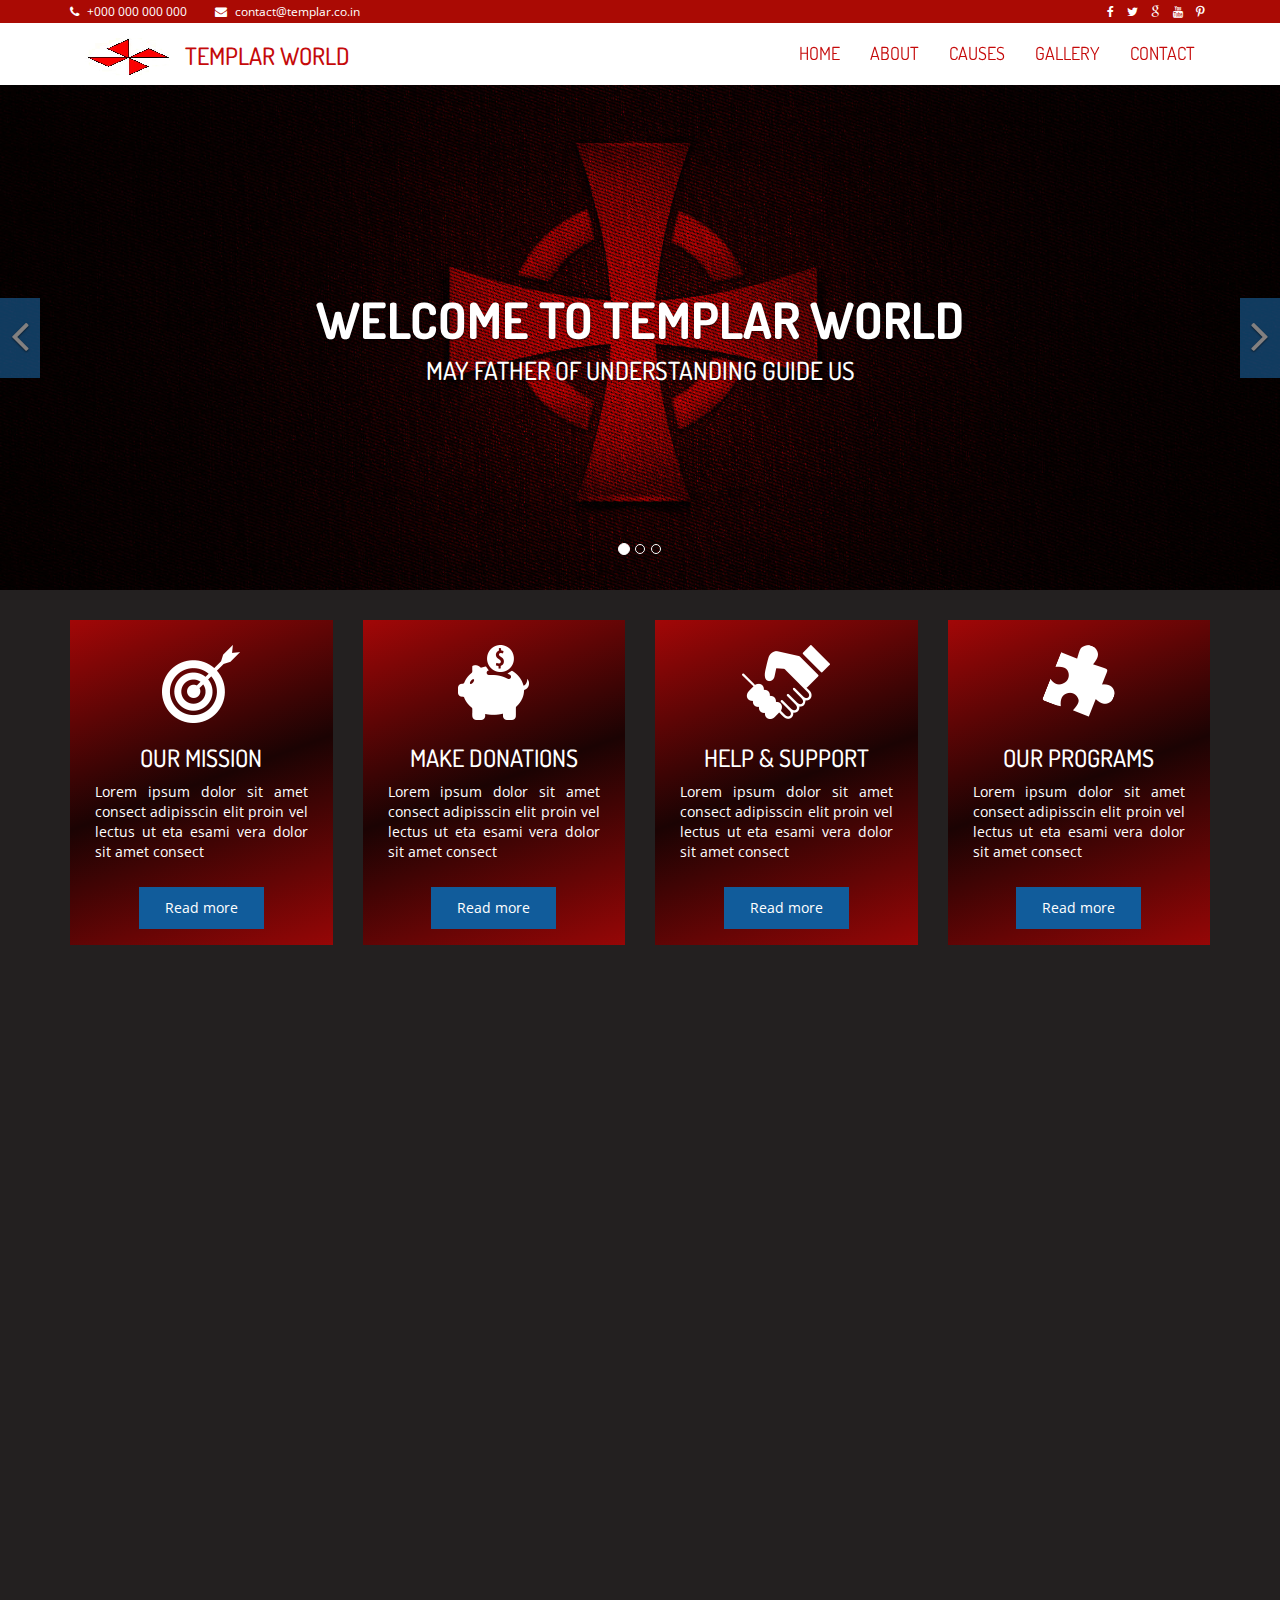
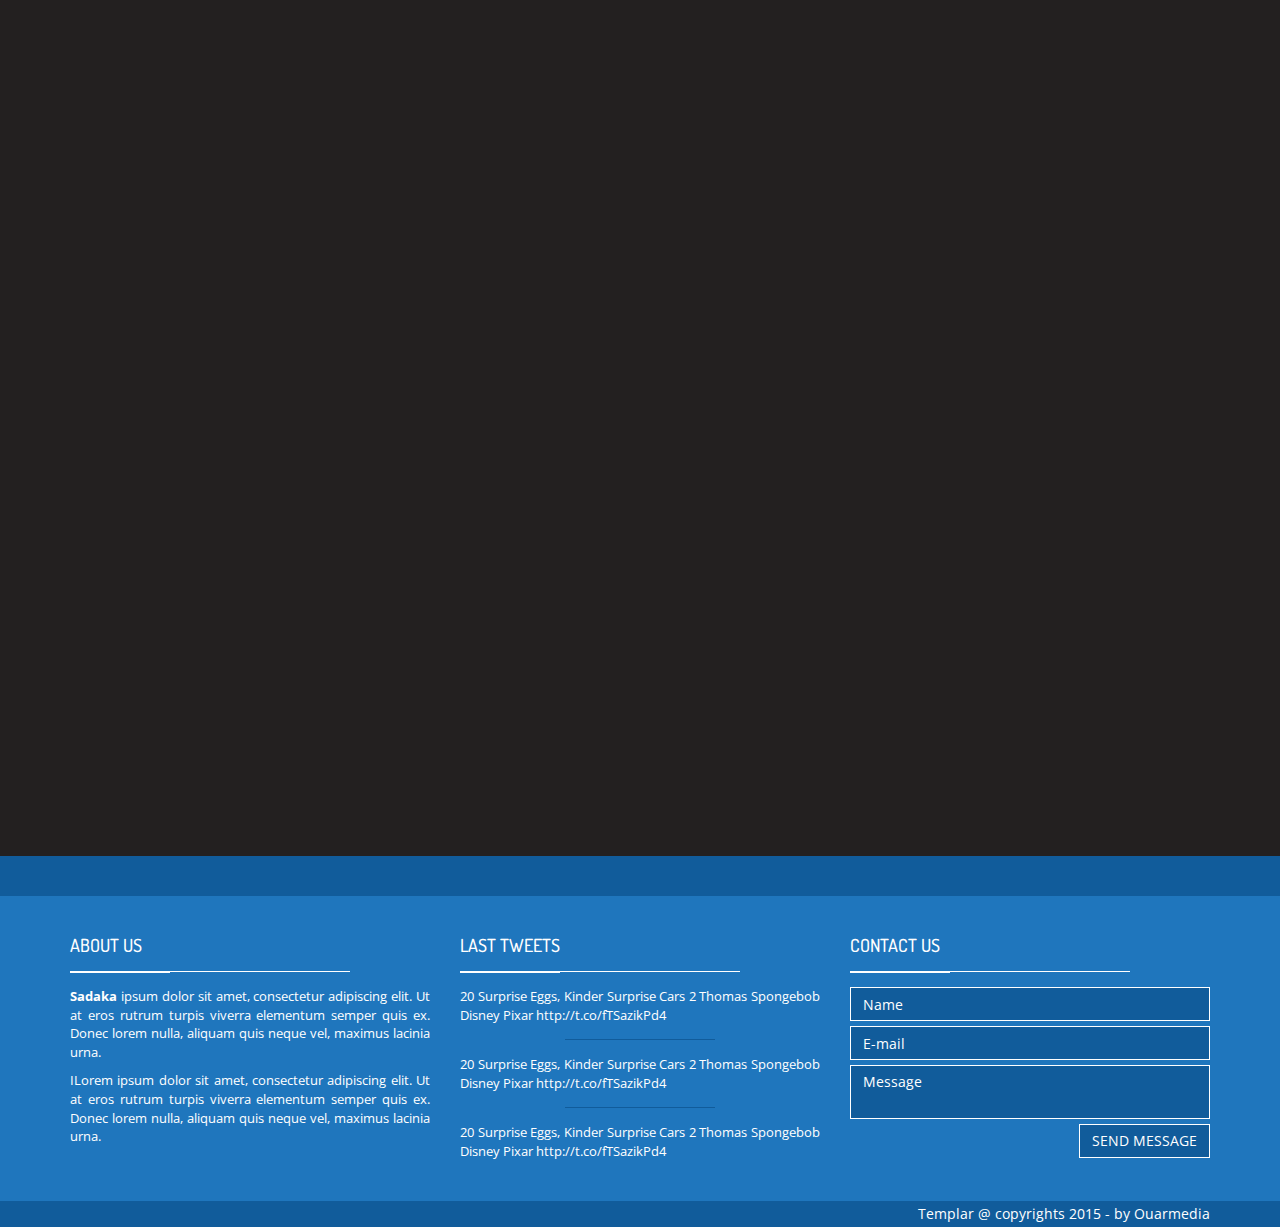
==== index.html @ 68097dee "Signed-off-by: thanaseelangit <jacsiseelan@yahoo.com>" ====
<!DOCTYPE html>
<html class="no-js">
    <head>
        <meta charset="utf-8">
        <title> TEMPLAR </title>
        <meta name="description" content="">
        <meta name="viewport" content="width=device-width, initial-scale=1">
        <!-- Fonts -->
        <link href='http://fonts.googleapis.com/css?family=Open+Sans:400,300,700' rel='stylesheet' type='text/css'>
        <link href='http://fonts.googleapis.com/css?family=Dosis:400,700' rel='stylesheet' type='text/css'>

        <!-- Bootsrap -->
        <link rel="stylesheet" href="assets/css/bootstrap.min.css">

        <!-- Font awesome -->
        <link rel="stylesheet" href="assets/css/font-awesome.min.css">

        <!-- Owl carousel -->
        <link rel="stylesheet" href="assets/css/owl.carousel.css">

        <!-- Template main Css -->
        <link rel="stylesheet" href="assets/css/style.css">
        
        <!-- Modernizr -->
        <script src="assets/js/modernizr-2.6.2.min.js"></script>


    </head>

    <body>


    <header class="main-header">
        
    
        <nav class="navbar navbar-static-top">

            <div class="navbar-top">

              <div class="container">
                  <div class="row">

                    <div class="col-sm-6 col-xs-12">

                        <ul class="list-unstyled list-inline header-contact">
                            <li> <i class="fa fa-phone"></i> <a href="tel:">+000 000 000 000 </a> </li>
                             <li> <i class="fa fa-envelope"></i> <a href="mailto:contact@sadaka.org">contact@templar.co.in</a> </li>
                       </ul> <!-- /.header-contact  -->
                      
                    </div>

                    <div class="col-sm-6 col-xs-12 text-right">

                        <ul class="list-unstyled list-inline header-social">

                            <li> <a href="https://www.facebook.com/wearetemplar"> <i class="fa fa-facebook"></i> </a> </li>
                            <li> <a href="#"> <i class="fa fa-twitter"></i>  </a> </li>
                            <li> <a href="#"> <i class="fa fa-google"></i>  </a> </li>
                            <li> <a href="#"> <i class="fa fa-youtube"></i>  </a> </li>
                            <li> <a href="#"> <i class="fa fa fa-pinterest-p"></i>  </a> </li>
                       </ul> <!-- /.header-social  -->
                      
                    </div>


                  </div>
              </div>

            </div>

            <div class="navbar-main">
              
              <div class="container">

                <div class="navbar-header">
                  <button type="button" class="navbar-toggle collapsed" data-toggle="collapse" data-target="#navbar" aria-expanded="false" aria-controls="navbar">

                    <span class="sr-only">Toggle navigation</span>
                    <span class="icon-bar"></span>
                    <span class="icon-bar"></span>
                    <span class="icon-bar"></span>

                  </button>
                  
                  <a class="navbar-brand" href="index.html"><img src="assets/images/sadaka-logo.png" alt=""></a>
                  <div class="navbar-header">
                		<h3>TEMPLAR WORLD</h3>
                 </div>
                  
                </div>
                
				<div id="navbar" class="navbar-collapse collapse pull-right">

                  <ul class="nav navbar-nav">

                    <li><a class="is-active" href="index.html">HOME</a></li>
                    <li><a href="about.html">ABOUT</a></li>
                    <li class="has-child"><a href="#">CAUSES</a>

                      <ul class="submenu">
                         <li class="submenu-item"><a href="causes.html">Causes list </a></li>
                         <li class="submenu-item"><a href="causes-single.html">Single cause </a></li>
                         <li class="submenu-item"><a href="causes-single.html">Single cause </a></li>
                         <li class="submenu-item"><a href="causes-single.html">Single cause </a></li>
                      </ul>

                    </li>
                    <li><a href="gallery.html">GALLERY</a></li>
                    <li><a href="contact.html">CONTACT</a></li>

                  </ul>

                </div> <!-- /#navbar -->

              </div> <!-- /.container -->
              
            </div> <!-- /.navbar-main -->


        </nav> 

    </header> <!-- /. main-header -->




    <!-- Carousel
    ================================================== -->
    <div id="homeCarousel" class="carousel slide carousel-home" data-ride="carousel">

          <!-- Indicators -->
          <ol class="carousel-indicators">
            <li data-target="#homeCarousel" data-slide-to="0" class="active"></li>
            <li data-target="#homeCarousel" data-slide-to="1"></li>
            <li data-target="#homeCarousel" data-slide-to="2"></li>
          </ol>

          <div class="carousel-inner" role="listbox">

            <div class="item active">

              <img src="assets/images/slider/home-slider-1.jpg" alt="">

              <div class="container">

                <div class="carousel-caption">

                  <h2 class="carousel-title bounceInDown animated slow">WELCOME TO TEMPLAR WORLD</h2>
                  <h4 class="carousel-subtitle bounceInUp animated slow ">May father of understanding guide us</h4>

                </div> <!-- /.carousel-caption -->

              </div>

            </div> <!-- /.item -->


            <div class="item ">

              <img src="assets/images/slider/home-slider-2.jpg" alt="">

              <div class="container">

                <div class="carousel-caption">

                  <h2 class="carousel-title bounceInDown animated slow">This Website is Under Construction</h2>
                  <h4 class="carousel-subtitle bounceInUp animated slow"> So let's do it !</h4>

                </div> <!-- /.carousel-caption -->

              </div>

            </div> <!-- /.item -->




            <div class="item ">

              <img src="assets/images/slider/home-slider-3.jpg" alt="">

              <div class="container">

                <div class="carousel-caption">

                  <h2 class="carousel-title bounceInDown animated slow" >This Website is Under Construction</h2>
                  <h4 class="carousel-subtitle bounceInUp animated slow">You can make the diffrence !</h4>
</div> <!-- /.carousel-caption -->

              </div>

            </div> <!-- /.item -->

          </div>

          <a class="left carousel-control" href="#homeCarousel" role="button" data-slide="prev">
            <span class="fa fa-angle-left" aria-hidden="true"></span>
            <span class="sr-only">Previous</span>
          </a>

          <a class="right carousel-control" href="#homeCarousel" role="button" data-slide="next">
            <span class="fa fa-angle-right" aria-hidden="true"></span>
            <span class="sr-only">Next</span>
          </a>

    </div><!-- /.carousel -->

    <div class="section-home about-us fadeIn animated">

        <div class="container">

            <div class="row">

                <div class="col-md-3 col-sm-6">
                
                  <div class="about-us-col">

                        <div class="col-icon-wrapper">
                          <img src="assets/images/icons/our-mission-icon.png" alt="">
                        </div>
                        <h3 class="col-title">our mission</h3>
                        <div class="col-details">

                          <p>Lorem ipsum dolor sit amet consect adipisscin elit proin vel lectus ut eta esami vera dolor sit amet consect</p>
                          
                        </div>
                        <a href="#" class="btn btn-primary"> Read more </a>
                    
                  </div>
                  
                </div>


                <div class="col-md-3 col-sm-6">
                
                  <div class="about-us-col">

                        <div class="col-icon-wrapper">
                          <img src="assets/images/icons/make-donation-icon.png" alt="">
                        </div>
                        <h3 class="col-title">Make donations</h3>
                        <div class="col-details">

                          <p>Lorem ipsum dolor sit amet consect adipisscin elit proin vel lectus ut eta esami vera dolor sit amet consect</p>
                          
                        </div>
                        <a href="#" class="btn btn-primary"> Read more </a>
                    
                  </div>
                  
                </div>


                <div class="col-md-3 col-sm-6">
                
                  <div class="about-us-col">

                        <div class="col-icon-wrapper">
                          <img src="assets/images/icons/help-icon.png" alt="">
                        </div>
                        <h3 class="col-title">Help & support</h3>
                        <div class="col-details">

                          <p>Lorem ipsum dolor sit amet consect adipisscin elit proin vel lectus ut eta esami vera dolor sit amet consect</p>
                          
                        </div>
                        <a href="#" class="btn btn-primary"> Read more </a>
                    
                  </div>
                  
                </div>


                <div class="col-md-3 col-sm-6">
                
                  <div class="about-us-col">

                        <div class="col-icon-wrapper">
                          <img src="assets/images/icons/programs-icon.png" alt="">
                        </div>
                        <h3 class="col-title">our programs</h3>
                        <div class="col-details">

                          <p>Lorem ipsum dolor sit amet consect adipisscin elit proin vel lectus ut eta esami vera dolor sit amet consect</p>
                          
                        </div>
                        <a href="#" class="btn btn-primary"> Read more </a>
                    
                  </div>
                  
                </div>
                

                
            </div>

        </div>
      
    </div> <!-- /.about-us -->

    <div class="section-home home-reasons">

        <div class="container">

            <div class="row">
                
                <div class="col-md-6">

                    <div class="reasons-col animate-onscroll fadeIn">

                        <img src="assets/images/reasons/we-fight-togother.jpg" alt="">

                        <div class="reasons-titles">

                            <h3 class="reasons-title">We fight together</h3>
                            <h5 class="reason-subtitle">We are humans</h5>
                            
                        </div>

                        <div class="on-hover hidden-xs">
                            
                                <p> Lorem ipsum dolor sit amet, consectetur adipisicing elit. Tenetur praesentium, itaque facilis nesciunt ab omnis cumque similique ipsa veritatis perspiciatis, harum ad at nihil molestias, dignissimos sint consequuntur. Officia, fuga.</p>


                                <p> Lorem ipsum dolor sit amet, consectetur adipisicing elit. Tenetur praesentium, itaque facilis nesciunt ab omnis cumque similique ipsa veritatis perspiciatis, harum ad at nihil molestias, dignissimos sint consequuntur. Officia, fuga.</p>

                                <p> Lorem ipsum dolor sit amet, consectetur adipisicing elit. Tenetur praesentium, itaque facilis nesciunt ab omnis cumque similique ipsa veritatis perspiciatis, harum ad at nihil molestias, dignissimos sint consequuntur. Officia, fuga.</p>
                                
                        </div>
                    </div>
                    
                </div>


                <div class="col-md-6">

                    <div class="reasons-col animate-onscroll fadeIn">

                        <img src="assets/images/reasons/we-care-about.jpg" alt="">

                        <div class="reasons-titles">

                            <h3 class="reasons-title">WE care about others</h3>
                            <h5 class="reason-subtitle">We are humans</h5>
                            
                        </div>

                        <div class="on-hover hidden-xs">
                            
                                <p> Lorem ipsum dolor sit amet, consectetur adipisicing elit. Tenetur praesentium, itaque facilis nesciunt ab omnis cumque similique ipsa veritatis perspiciatis, harum ad at nihil molestias, dignissimos sint consequuntur. Officia, fuga.</p>


                                <p> Lorem ipsum dolor sit amet, consectetur adipisicing elit. Tenetur praesentium, itaque facilis nesciunt ab omnis cumque similique ipsa veritatis perspiciatis, harum ad at nihil molestias, dignissimos sint consequuntur. Officia, fuga.</p>

                                <p> Lorem ipsum dolor sit amet, consectetur adipisicing elit. Tenetur praesentium, itaque facilis nesciunt ab omnis cumque similique ipsa veritatis perspiciatis, harum ad at nihil molestias, dignissimos sint consequuntur. Officia, fuga.</p>
                                
                        </div>


                    </div>
                    
                </div>


            </div>
          
  

        </div>
      

    </div> <!-- /.home-reasons -->

    <div class="section-home our-causes animate-onscroll fadeIn">

        <div class="container">

            <h2 class="title-style-1">Our Causes <span class="title-under"></span></h2>

            <div class="row">

                <div class="col-md-3 col-sm-6">

                    <div class="cause">

                        <img src="assets/images/causes/cause-hunger.jpg" alt="" class="cause-img">

                        <div class="progress cause-progress">
                          <div class="progress-bar" role="progressbar" aria-valuenow="30" aria-valuemin="0" aria-valuemax="100" style="width: 30%;">
                            10$ / 500$
                          </div>
                        </div>

                        <h4 class="cause-title"><a href="#">HUNGER AND POVERTY </a></h4>
                        <div class="cause-details">
                            Lorem ipsum dolor sit amet, consectetur adipiscing elit. Ut at eros rutrum turpis viverra elementum semper quis ex. Donec lorem nulla, aliquam quis neque vel, maximus lacinia urna.
                        </div>

                        <div class="btn-holder text-center">

                          <a href="#" class="btn btn-primary" data-toggle="modal" data-target="#donateModal"> DONATE NOW</a>
                          
                        </div>

                        

                    </div> <!-- /.cause -->
                    
                </div> 

                <div class="col-md-3 col-sm-6">

                    <div class="cause">

                        <img src="assets/images/causes/cause-education.jpg" alt="" class="cause-img">

                        <div class="progress cause-progress">
                          <div class="progress-bar" role="progressbar" aria-valuenow="60" aria-valuemin="0" aria-valuemax="100" style="width: 60%;">
                            400$ / 700$
                          </div>
                        </div>

                        <h4 class="cause-title"><a href="#">EDUCATION AND TRAINING</a></h4>
                        <div class="cause-details">
                            Lorem ipsum dolor sit amet, consectetur adipiscing elit. Ut at eros rutrum turpis viverra elementum semper quis ex. Donec lorem nulla, aliquam quis neque vel, maximus lacinia urna.
                        </div>

                        <div class="btn-holder text-center">

                          <a href="#" class="btn btn-primary" data-toggle="modal" data-target="#donateModal"> DONATE NOW</a>
                          
                        </div>

                        

                    </div> <!-- /.cause -->
                    
                </div>


                <div class="col-md-3 col-sm-6">

                    <div class="cause">

                        <img src="assets/images/causes/cause-rights.jpg" alt="" class="cause-img">

                        <div class="progress cause-progress">
                          <div class="progress-bar" role="progressbar" aria-valuenow="40" aria-valuemin="0" aria-valuemax="100" style="width: 40%;">
                            400$ / 1000$
                          </div>
                        </div>

                        <h4 class="cause-title"><a href="#">HUMAN RIGHTS</a></h4>
                        <div class="cause-details">
                            Lorem ipsum dolor sit amet, consectetur adipiscing elit. Ut at eros rutrum turpis viverra elementum semper quis ex. Donec lorem nulla, aliquam quis neque vel, maximus lacinia urna.
                        </div>

                        <div class="btn-holder text-center">

                          <a href="#" class="btn btn-primary" data-toggle="modal" data-target="#donateModal"> DONATE NOW</a>
                          
                        </div>

                        

                    </div> <!-- /.cause -->
                    
                </div>

                <div class="col-md-3 col-sm-6">

                    <div class="cause">

                        <img src="assets/images/causes/cause-culture.jpg" alt="" class="cause-img">

                        <div class="progress cause-progress">
                          <div class="progress-bar" role="progressbar" aria-valuenow="60" aria-valuemin="0" aria-valuemax="100" style="width: 60%;">
                            400$ / 700$
                          </div>
                        </div>

                        <h4 class="cause-title"><a href="#">ARTS AND CULTURE </a></h4>
                        <div class="cause-details">
                            Lorem ipsum dolor sit amet, consectetur adipiscing elit. Ut at eros rutrum turpis viverra elementum semper quis ex. Donec lorem nulla, aliquam quis neque vel, maximus lacinia urna.
                        </div>

                        <div class="btn-holder text-center">

                          <a href="#" class="btn btn-primary" data-toggle="modal" data-target="#donateModal"> DONATE NOW</a>
                          
                        </div>

                        

                    </div> <!-- /.cause -->
                    
                </div>

            </div>

        </div>
        
    </div> <!-- /.our-causes -->

    




    <div class="section-home our-sponsors animate-onscroll fadeIn">
    
        <div class="container">

            <h2 class="title-style-1">Our Sponsors <span class="title-under"></span></h2>

            <ul class="owl-carousel list-unstyled list-sponsors">

              <li> <img src="assets/images/sponsors/bus.png" alt=""></li>
              <li> <img src="assets/images/sponsors/wikimedia.png" alt=""></li>
              <li> <img src="assets/images/sponsors/one-world.png" alt=""></li>
              <li> <img src="assets/images/sponsors/wikiversity.png" alt=""></li>
              <li> <img src="assets/images/sponsors/united-nations.png" alt=""></li>

              <li> <img src="assets/images/sponsors/bus.png" alt=""></li>
              <li> <img src="assets/images/sponsors/wikimedia.png" alt=""></li>
              <li> <img src="assets/images/sponsors/one-world.png" alt=""></li>
              <li> <img src="assets/images/sponsors/wikiversity.png" alt=""></li>
              <li> <img src="assets/images/sponsors/united-nations.png" alt=""></li>

            </ul>

        </div>

    </div> <!-- /.our-sponsors -->


    


    <footer class="main-footer">

        <div class="footer-top">
            
        </div>


        <div class="footer-main">
            <div class="container">
                
                <div class="row">
                    <div class="col-md-4">

                        <div class="footer-col">

                            <h4 class="footer-title">About us <span class="title-under"></span></h4>

                            <div class="footer-content">

                                <p>
                                    <strong>Sadaka</strong> ipsum dolor sit amet, consectetur adipiscing elit. Ut at eros rutrum turpis viverra elementum semper quis ex. Donec lorem nulla, aliquam quis neque vel, maximus lacinia urna.
                                </p> 

                                <p>
                                    ILorem ipsum dolor sit amet, consectetur adipiscing elit. Ut at eros rutrum turpis viverra elementum semper quis ex. Donec lorem nulla, aliquam quis neque vel, maximus lacinia urna.
                                </p>

                            </div>
                            
                        </div>

                    </div>

                    <div class="col-md-4">

                        <div class="footer-col">

                            <h4 class="footer-title">LAST TWEETS <span class="title-under"></span></h4>

                            <div class="footer-content">
                                <ul class="tweets list-unstyled">
                                    <li class="tweet"> 

                                        20 Surprise Eggs, Kinder Surprise Cars 2 Thomas Spongebob Disney Pixar  http://t.co/fTSazikPd4 

                                    </li>

                                    <li class="tweet"> 

                                        20 Surprise Eggs, Kinder Surprise Cars 2 Thomas Spongebob Disney Pixar  http://t.co/fTSazikPd4 

                                    </li>

                                    <li class="tweet"> 

                                        20 Surprise Eggs, Kinder Surprise Cars 2 Thomas Spongebob Disney Pixar  http://t.co/fTSazikPd4 

                                    </li>

                                </ul>
                            </div>
                            
                        </div>

                    </div>


                    <div class="col-md-4">

                        <div class="footer-col">

                            <h4 class="footer-title">Contact us <span class="title-under"></span></h4>

                            <div class="footer-content">

                                <div class="footer-form">
                                    
                                    <div class="footer-form" >
                                    
                                    <form action="php/mail.php" class="ajax-form">

                                        <div class="form-group">
                                            <input type="text" name="name" class="form-control" placeholder="Name" required>
                                        </div>

                                         <div class="form-group">
                                            <input type="email" name="email" class="form-control" placeholder="E-mail" required>
                                        </div>

                                        <div class="form-group">
                                            <textarea name="message" class="form-control" placeholder="Message" required></textarea>
                                        </div>

                                        <div class="form-group alerts">
                        
                                            <div class="alert alert-success" role="alert">
                                              
                                            </div>

                                            <div class="alert alert-danger" role="alert">
                                              
                                            </div>
                                            
                                        </div>

                                         <div class="form-group">
                                            <button type="submit" class="btn btn-submit pull-right">Send message</button>
                                        </div>
                                        
                                    </form>

                                </div>

                                </div>
                            </div>
                            
                        </div>

                    </div>
                    <div class="clearfix"></div>



                </div>
                
                
            </div>

            
        </div>

        <div class="footer-bottom">

            <div class="container text-right">
                Templar @ copyrights 2015 - by <a href="http://www.ouarmedia.com" target="_blank">Ouarmedia</a>
            </div>
        </div>
        
    </footer> <!-- main-footer -->




    <!-- Donate Modal -->
    <div class="modal fade" id="donateModal" tabindex="-1" role="dialog" aria-labelledby="donateModalLabel" aria-hidden="true">

      <div class="modal-dialog">
        <div class="modal-content">
          <div class="modal-header">
            <button type="button" class="close" data-dismiss="modal" aria-label="Close"><span aria-hidden="true">&times;</span></button>
            <h4 class="modal-title" id="donateModalLabel">DONATE NOW</h4>
          </div>
          <div class="modal-body">

                <form class="form-donation">

                        <h3 class="title-style-1 text-center">Thank you for your donation <span class="title-under"></span>  </h3>

                        <div class="row">

                            <div class="form-group col-md-12 ">
                                <input type="text" class="form-control" id="amount" placeholder="AMOUNT(€)">
                            </div>

                        </div>


                        <div class="row">
                            <div class="form-group col-md-6">
                                <input type="text" class="form-control" name="firstName" placeholder="First name*">
                            </div>

                            <div class="form-group col-md-6">
                                <input type="text" class="form-control" name="lastName" placeholder="Last name*">
                            </div>
                        </div>


                        <div class="row">

                            <div class="form-group col-md-6">
                                <input type="text" class="form-control" name="email" placeholder="Email*">
                            </div>

                            <div class="form-group col-md-6">
                                <input type="text" class="form-control" name="phone" placeholder="Phone">
                            </div>

                        </div>

                        <div class="row">

                            <div class="form-group col-md-12">
                                <input type="text" class="form-control" name="address" placeholder="Address">
                            </div>

                        </div>


                        <div class="row">

                            <div class="form-group col-md-12">
                                <textarea cols="30" rows="4" class="form-control" name="note" placeholder="Additional note"></textarea>
                            </div>

                        </div>

                        <div class="row">

                            <div class="form-group col-md-12">
                                <button type="submit" class="btn btn-primary pull-right" name="donateNow" >DONATE NOW</button>
                            </div>

                        </div>



                       
                    
                </form>
            
          </div>
        </div>
      </div>

    </div> <!-- /.modal -->





    <!--  Scripts
    ================================================== -->

    <!-- jQuery -->
    <script src="//ajax.googleapis.com/ajax/libs/jquery/1.11.1/jquery.min.js"></script>
    <script>window.jQuery || document.write('<script src="assets/js/jquery-1.11.1.min.js"><\/script>')</script>

    <!-- Bootsrap javascript file -->
    <script src="assets/js/bootstrap.min.js"></script>
    
    <!-- owl carouseljavascript file -->
    <script src="assets/js/owl.carousel.min.js"></script>

    <!-- Template main javascript -->
    <script src="assets/js/main.js"></script>

    <!-- Google Analytics: change UA-XXXXX-X to be your site's ID. -->
    <script>
        (function(b,o,i,l,e,r){b.GoogleAnalyticsObject=l;b[l]||(b[l]=
        function(){(b[l].q=b[l].q||[]).push(arguments)});b[l].l=+new Date;
        e=o.createElement(i);r=o.getElementsByTagName(i)[0];
        e.src='//www.google-analytics.com/analytics.js';
        r.parentNode.insertBefore(e,r)}(window,document,'script','ga'));
        ga('create','UA-XXXXX-X');ga('send','pageview');
    </script>

    </body>
</html>
---- assets/css/style.css ----
/*------------------------------------------------------------------------------------------------------------------------
 
 @package: Sadaka
 @author: Ouarmedia/Farouk BLALOU
 @version: 1.0
 
 --------------------------------------------------------------------------------------------------------------------- */

/* =============================================================================
  Base
========================================================================== */
body {
  font-family: "Open sans", sans-serif;
  color: #115c9b;
}

h1,
h2,
h3,
h4 {
  font-family: "Dosis", sans-serif;
}

a {
  color: inherit;
}
a:hover, a:focus, a:active {
  color: inherit;
}

/* =============================================================================
  Layout
========================================================================== */
/* Header 
================================= */
.navbar-static-top {
  margin: 0;
  border: 0;
  color: #fff;
}

.navbar-top {
  background: #aa0a04;
  font-size: 12px;
  padding: 3px 0;
}
.navbar-top .list-inline {
  margin-bottom: 0;
}
.navbar-top .header-contact li {
  margin-right: 15px;
}
.navbar-top .header-contact li .fa {
  margin-right: 5px;
}

.navbar-main {
  margin-bottom: 0;
  color: #c50a0a;
  background: #fff;
}
.navbar-main .navbar-brand {
  border-bottom: none !important;
}
.navbar-main a:hover,
.navbar-main a:active,
.navbar-main a:focus,
.navbar-main a.is-active {
  background: none !important;
  color: inherit;
  border-bottom: 2px solid #fff;
}
.navbar-main .submenu {
  position: absolute;
  list-style: none;
  background: #fff;
  padding: 0;
  width: 150px;
  left: -35px;
  visibility: hidden;
  top: 85px;
  -moz-transition: all, 0.05s;
  -o-transition: all, 0.05s;
  -webkit-transition: all, 0.05s;
  transition: all, 0.05s;
}
.navbar-main .submenu li {
  border-top: 1px solid #185b91;
}
.navbar-main .submenu li:hover {
  background: #185b91;
  -moz-transition: all, 0.3s;
  -o-transition: all, 0.3s;
  -webkit-transition: all, 0.3s;
  transition: all, 0.3s;
}
.navbar-main .submenu li a {
  width: 100%;
  border-bottom: none;
  text-decoration: none;
  padding: 5px 25px;
  display: block;
  font-size: 16px;
}
.navbar-main li a {
  font-family: "Dosis", sans-serif;
  font-size: 18px;
  padding: 20px 15px;
  border-bottom: 2px solid transparent;
}
.navbar-main li:hover .submenu {
  top: 62px;
  visibility: visible;
  -moz-transition: all, 0.25s;
  -o-transition: all, 0.25s;
  -webkit-transition: all, 0.25s;
  transition: all, 0.25s;
}
.navbar-main .icon-bar {
  background: #fff;
}

/* Home Slider 
================================= */
.carousel-home img {
  width: 100%;
}
.carousel-home .carousel-control {
  background: #1f76bd;
  height: 80px;
  width: 40px;
  top: 50%;
  margin-top: -40px;
  -moz-transition: width, 0.3s;
  -o-transition: width, 0.3s;
  -webkit-transition: width, 0.3s;
  transition: width, 0.3s;
}
.carousel-home .carousel-control .fa {
  font-size: 2.5em;
  padding-top: 12px;
}
.carousel-home .carousel-control:hover {
  width: 50px;
}
.carousel-home .carousel-caption {
  top: 50%;
  bottom: auto;
  transform: translateY(-50%);
}
.carousel-home .carousel-title {
  color: #fff;
  font-family: "Dosis", sans-serif;
  font-size: 50px;
  font-weight: bold;
  text-transform: uppercase;
}
.carousel-home .carousel-subtitle {
  font-size: 25px;
  text-transform: uppercase;
}
.carousel-home .btn {
  margin-top: 30px;
}

.section-home {
  margin: 30px 0;
}

/* home/ about-us 
================================= */
.about-us {
  margin: 30px 0;
}

.about-us-col {
  height: 325px;
  padding: 25px;
  text-align: center;
  background-color: #0076a3;
  background-image: url('[data-uri]');
  background-size: 100%;
  background-image: -moz-linear-gradient(290deg, #115b9b -25%, #1290f8 50%, #115b9b 125%);
  background-image: -webkit-linear-gradient(290deg, #115b9b -25%, #1290f8 50%, #115b9b 125%);
  background-image: linear-gradient(160deg, #e60909 -25%, #1B0303 50%, #d40808 125%);
  color: #fff;
}
.about-us-col .col-icon-wrapper {
  min-height: 80px;
}
.about-us-col .col-title {
  text-transform: uppercase;
}
.about-us-col .col-details {
  text-align: justify;
  margin-bottom: 25px;
  min-height: 80px;
}

/* home/reasons 
================================= */
.home-reasons {
  margin: 25px 0;
}

.reasons-col {
  position: relative;
  overflow: hidden;
}
.reasons-col img {
  width: 100%;
  -moz-transition: all, 0.5s;
  -o-transition: all, 0.5s;
  -webkit-transition: all, 0.5s;
  transition: all, 0.5s;
}
.reasons-col .reasons-titles {
  position: absolute;
  bottom: 0;
  text-align: center;
  background: rgba(99, 34, 34, 0.9);
  width: 100%;
  color: #fff;
  text-transform: uppercase;
  height: 125px;
  padding: 25px 0;
}
.reasons-col .reasons-title {
  font-weight: bold;
}
.reasons-col .on-hover {
  position: absolute;
  top: 0;
  bottom: 125px;
  width: 100%;
  padding: 25px;
  color: #fff;
  text-align: justify;
  background: rgba(99, 34, 34, 0.9);
  border-bottom: 1px solid #fff;
  visibility: hidden;
  opacity: 0;
  -moz-transition: all, 0.5s;
  -o-transition: all, 0.5s;
  -webkit-transition: all, 0.5s;
  transition: all, 0.5s;
}
.reasons-col:hover .on-hover {
  visibility: visible;
  opacity: 1;
  padding: 50px;
  -moz-transition: all, 1s;
  -o-transition: all, 1s;
  -webkit-transition: all, 1s;
  transition: all, 1s;
}
.reasons-col:hover img {
  -moz-transform: perspective(1.1) scale3d(1.1, 1.1, 1.1);
  -webkit-transform: perspective(1.1) scale3d(1.1, 1.1, 1.1);
  transform: perspective(1.1) scale3d(1.1, 1.1, 1.1);
}

/* home/causes
================================= */
.cause {
  padding-bottom: 15px;
  margin-bottom: 30px;
  border: 1px solid #1f76bd;
  -moz-transition: all, 0.3s;
  -o-transition: all, 0.3s;
  -webkit-transition: all, 0.3s;
  transition: all, 0.3s;
}
.cause .cause-progress {
  margin: 0 10px 15px;
  border: 1px solid #1f76bd;
  border-radius: 3px;
}
.cause .cause-progress .progress-bar {
  background: #1f76bd;
  box-shadow: none;
}
.cause .cause-img {
  margin-bottom: 15px;
  width: 100%;
}
.cause .cause-title {
  text-align: center;
  margin-bottom: 10px;
  font-weight: bold;
}
.cause .cause-details {
  text-align: justify;
  padding: 0 15px;
  font-size: 13px;
  margin-bottom: 15px;
  min-height: 115px;
}
.cause:hover {
  background: #f0f0f0;
  color: #144d7b;
  border-color: #144d7b;
}

/* Team 
================================= */
.team-member {
  background: #1f76bd;
  color: #fff;
  text-align: center;
  padding-bottom: 15px;
  border: 1px solid #1f76bd;
}
.team-member .thumnail img {
  width: 100%;
}
.team-member .member-name {
  font-weight: bold;
}
.team-member .member-position {
  padding: 0 15px 5px;
}

/* footer 
================================= */
.footer-top {
  background: #115c9b;
  height: 40px;
}

.main-footer {
  background: #1f76bd;
  color: #fff;
}
.main-footer .footer-main {
  padding: 30px 0;
}
.main-footer .footer-title {
  text-transform: uppercase;
  margin-bottom: 10px;
}
.main-footer .footer-title .title-under {
  background: #fff;
  margin: 15px 0;
  text-align: left;
}
.main-footer .footer-title .title-under:after {
  margin: 0;
  background: #fff;
}
.main-footer .footer-content {
  text-align: justify;
  font-size: 13px;
}
.main-footer .tweet {
  font-size: 13px;
}
.main-footer .tweet:after {
  content: "";
  height: 1px;
  display: block;
  background: #115c9b;
  width: 150px;
  margin: 15px auto;
}
.main-footer .tweet:last-child:after {
  display: none;
}

.footer-bottom {
  background: #115c9b;
  padding: 3px;
}

.footer-form .form-group {
  margin-bottom: 5px;
}
.footer-form .form-control {
  background: #115c9b;
  color: #fff;
  border: 0;
  border-radius: 0;
  margin-bottom: 5px;
  border: 1px solid #fff;
  resize: none;
}
.footer-form .btn-submit {
  border-radius: 0;
  background: #115c9b;
  text-transform: uppercase;
  border: 1px solid #fff;
  -moz-transition: all, 0.5s;
  -o-transition: all, 0.5s;
  -webkit-transition: all, 0.5s;
  transition: all, 0.5s;
}
.footer-form .btn-submit:hover {
  background: #fff;
}
.footer-form input:-moz-placeholder,
.footer-form textarea:-moz-placeholder {
  color: #fff;
}
.footer-form input::-moz-placeholder,
.footer-form textarea::-moz-placeholder {
  color: #fff;
}
.footer-form input:-ms-input-placeholder,
.footer-form textarea:-ms-input-placeholder {
  color: #fff;
}
.footer-form input::-webkit-input-placeholder,
.footer-form textarea::-webkit-input-placeholder {
  color: #fff;
}

/* Pages 
================================= */
.page-heading {
  background: url('../images/heading-bg.jpg?1428795369') no-repeat center;
  background-size: cover;
  min-height: 190px;
  color: #fff;
  padding: 25px 15px;
  margin-bottom: 50px;
}
.page-heading .title-under {
  background: #fff;
}

.page-description {
  font-size: 18px;
}

.main-container {
  margin-bottom: 50px;
}

/* Pages/Gallery 
================================= */
.gallery-item {
  padding: 0;
  display: block;
  margin: 0;
}
.gallery-item img {
  width: 100%;
}

.contact-items {
  margin-top: 30px;
}
.contact-items .contact-item {
  margin-bottom: 10px;
  vertical-align: middle;
  font-size: 16px;
}
.contact-items .contact-icon {
  display: inline-block;
  width: 35px;
  height: 35px;
  background: #1f76bd;
  vertical-align: middle;
  margin-right: 5px;
  color: #fff;
  text-align: center;
}
.contact-items .contact-icon .fa {
  vertical-align: sub;
  font-size: 20px;
  margin-top: 7px;
}

/* contact 
================================= */
.contact-map {
  height: 350px;
  background: #ccc;
}

form .alert {
  display: none;
}

/* Causes 
================================= */
.cause-carousel {
  margin-top: 15px;
  margin-bottom: 30px;
}

/* =============================================================================
	Module
========================================================================== */
.btn-primary {
  background: #115c9b;
  border: none;
  border-radius: 0;
  padding: 10px 25px;
  border: 1px solid transparent;
  -moz-transition: all, 0.3s;
  -o-transition: all, 0.3s;
  -webkit-transition: all, 0.3s;
  transition: all, 0.3s;
}
.btn-primary:hover {
  background: #fff;
  color: #1f76bd;
  border: 1px solid #1f76bd;
}

.btn-secondary {
  background: #fff;
  color: #1f76bd;
  border-radius: 0;
}
.btn-secondary:hover {
  background: #1f76bd;
  color: #fff;
}

.title-style-1 {
  text-align: center;
  text-transform: uppercase;
  font-size: 26px;
  margin-bottom: 50px;
}

.title-style-2 {
  text-align: left;
  text-transform: uppercase;
  font-size: 26px;
  margin-bottom: 25px;
}
.title-style-2 .title-under {
  display: block;
  margin: 5px 0;
}
.title-style-2 .title-under:after {
  margin: 0;
  margin-top: 10px;
}

.title-under {
  display: block;
  margin: 5px auto;
  background: #1f76bd;
  height: 1px;
  width: 280px;
}
.title-under:after {
  content: '';
  display: block;
  width: 100px;
  background: inherit;
  height: 2px;
  margin: 0 auto;
  margin-top: 10px;
}

/* Modal
================================= */
.form-control {
  border-radius: 0;
  box-shadow: none;
}

/* Tabeles
================================= */
.table-style-1 thead {
  background: #1f76bd;
  border-bottom: 1px solid #144d7b;
  color: #fff;
}
.table-style-1 td,
.table-style-1 th {
  border-bottom: 1px solid #1f76bd;
}

.table-style-2 thead {
  background: #115c9b;
  border-bottom: 1px solid #144d7b;
  color: #fff;
}
.table-style-2 tbody tr:nth-child(even) {
  background: #1f76bd;
  color: #fff;
}
.table-style-2 td,
.table-style-2 th {
  border-bottom: 1px solid #1f76bd;
}

/* Tabs
================================= */
.nav-tabs {
  border-bottom-color: #1f76bd;
  margin-bottom: 15px;
}

.nav-tabs > li.active > a,
.nav-tabs > li.active > a:hover,
.nav-tabs > li.active > a:focus {
  background: #1f76bd;
  color: #fff;
}

.nav-tabs > li > a {
  border-radius: 0;
}

.nav-tabs > li > a:hover {
  border-color: #1f76bd #1f76bd #1f76bd #115c9b;
}

.nav > li > a:hover, .nav > li > a:focus {
  background: #115c9b;
  color: #060000;
}

/* Accordion
================================= */
.panel-default {
  border-color: #1f76bd;
  border-radius: 0;
}
.panel-default > .panel-heading {
  background: #1f76bd;
  color: #fff;
}
.panel-default > .panel-heading:hover {
  background: #115c9b;
}

/* Modal
================================= */
.modal .modal-content {
  border-radius: 0;
}
.modal .modal-header {
  background: #1f76bd;
  color: #fff;
}
.modal .modal-header .close {
  font-style: 26px;
}

.lightbox {
  position: relative;
  display: block;
  overflow: hidden;
}
.lightbox img {
  -moz-transition: all, 0.5s;
  -o-transition: all, 0.5s;
  -webkit-transition: all, 0.5s;
  transition: all, 0.5s;
}
.lightbox .on-hover {
  position: absolute;
  visibility: hidden;
  width: 100%;
  height: 100%;
  top: 0;
  left: 0;
  z-index: 99;
  color: #fff;
  background: rgba(31, 118, 189, 0.75);
  filter: progid:DXImageTransform.Microsoft.Alpha(Opacity=0);
  opacity: 0;
  -moz-transition: all, 0.6s;
  -o-transition: all, 0.6s;
  -webkit-transition: all, 0.6s;
  transition: all, 0.6s;
}
.lightbox .on-hover .hover-caption {
  text-align: center;
  position: absolute;
  bottom: 25px;
  left: 5px;
  right: 5px;
  font-style: 18px;
  display: block;
  font-family: "Dosis", sans-serif;
  bottom: -50px;
  -moz-transition: all, 0.6s;
  -o-transition: all, 0.6s;
  -webkit-transition: all, 0.6s;
  transition: all, 0.6s;
}
.lightbox .on-hover:before {
  content: "";
  display: block;
  width: 46px;
  height: 48px;
  position: absolute;
  background: url('../images/icons/zoom-icon.png?1428101315');
  top: 50%;
  left: 50%;
  margin-top: -23px;
  margin-left: -24px;
}
.lightbox:hover .on-hover {
  visibility: visible;
  filter: progid:DXImageTransform.Microsoft.Alpha(enabled=false);
  opacity: 1;
}
.lightbox:hover .on-hover .hover-caption {
  bottom: 25px;
}
.lightbox:hover img {
  -moz-transform: perspective(1.15) scale3d(1.15, 1.15, 1.15);
  -webkit-transform: perspective(1.15) scale3d(1.15, 1.15, 1.15);
  transform: perspective(1.15) scale3d(1.15, 1.15, 1.15);
}

/* Ow carousel
================================= */
.owl-next,
.owl-prev {
  width: 32px;
  height: 32px;
  padding-top: 5px;
  border: 2px solid;
  text-align: center;
  border-radius: 50%;
  left: 0;
  position: absolute;
  top: 50%;
  margin-top: -16px;
  filter: progid:DXImageTransform.Microsoft.Alpha(Opacity=75);
  opacity: 0.75;
  -moz-transition: all, 0.5s;
  -o-transition: all, 0.5s;
  -webkit-transition: all, 0.5s;
  transition: all, 0.5s;
}
.owl-next:hover,
.owl-prev:hover {
  filter: progid:DXImageTransform.Microsoft.Alpha(enabled=false);
  opacity: 1;
}

.owl-next {
  left: auto;
  right: 0;
}

/* =============================================================================
	Responsive
========================================================================== */
/* Large devices (large desktops, 1200px and Down) */
@media (max-width: 1200px) {
  .about-us-col {
    padding: 15px;
  }

  .reasons-col:hover .on-hover {
    padding: 15px;
  }

  .reasons-col:hover .on-hover {
    padding: 25px;
  }
}
/* Medium devices (desktops, 992px and Donw) */
@media (max-width: 992px) {
  .carousel-home .carousel-title {
    font-size: 36px;
  }
  .carousel-home .carousel-subtitle {
    font-size: 18px;
  }
  .carousel-home .btn {
    margin-top: 15px;
  }

  .about-us-col {
    margin-bottom: 25px;
  }

  .team-member {
    margin-bottom: 25px;
  }

  .reasons-col {
    margin-bottom: 25px;
  }

  .footer-col {
    margin-bottom: 50px;
  }
}
/* Small devices (tablets, 768px and Down) */
@media (max-width: 768px) {
  .header-contact {
    text-align: center;
  }
  .header-contact li {
    margin: 0 !important;
  }

  .header-social {
    text-align: center;
  }

  .navbar-main #navbar {
    float: none !important;
  }
  .navbar-main #navbar a {
    border-bottom: none;
  }
  .navbar-main .navbar-brand {
    padding: 6px 15px;
  }
  .navbar-main .submenu {
    position: initial;
    display: none;
    width: 100%;
  }
  .navbar-main li:hover .submenu,
  .navbar-main li:active .submenu,
  .navbar-main li:focus .submenu {
    display: block;
  }
  .navbar-main li:hover .submenu li,
  .navbar-main li:active .submenu li,
  .navbar-main li:focus .submenu li {
    background: #115c9b;
    border-top-color: #1f76bd;
  }

  .carousel-home .carousel-title {
    font-size: 32px;
  }
  .carousel-home .carousel-subtitle {
    font-size: 16px;
  }
  .carousel-home .carousel-control {
    background: #1f76bd;
    height: 40px;
    width: 20px;
    top: 50%;
    margin-top: -20px;
  }
  .carousel-home .carousel-control .fa {
    font-size: 1.5em;
    padding-top: 4px;
  }

  .col-form {
    margin-bottom: 25px;
  }
}
/* Extra Small devices (tablets, 480px and Down) */
@media (max-width: 480px) {
  .carousel-home .carousel-title {
    font-size: 16px;
    margin: 0;
  }
  .carousel-home .carousel-subtitle {
    font-size: 14px;
    margin: 0;
  }
  .carousel-home .carousel-indicators {
    bottom: 0;
  }
}
/* =============================================================================
	Animations
========================================================================== */
.animate-onscroll {
  visibility: hidden;
}

.animated {
  visibility: visible;
  -webkit-animation-duration: 1s;
  animation-duration: 1s;
  -webkit-animation-fill-mode: both;
  animation-fill-mode: both;
}
.animated.slow {
  -webkit-animation-duration: 1.5s;
  animation-duration: 1.5s;
}
.animated.fadeIn {
  -webkit-animation-duration: 1.5s;
  animation-duration: 1.5s;
}

@-webkit-keyframes fadeIn {
  0% {
    opacity: 0;
  }
  100% {
    opacity: 1;
  }
}
@keyframes fadeIn {
  0% {
    opacity: 0;
  }
  100% {
    opacity: 1;
  }
}
.fadeIn {
  -webkit-animation-name: fadeIn;
  animation-name: fadeIn;
}

@-webkit-keyframes bounceInUp {
  0%, 60%, 75%, 90%, 100% {
    -webkit-transition-timing-function: cubic-bezier(0.215, 0.61, 0.355, 1);
    transition-timing-function: cubic-bezier(0.215, 0.61, 0.355, 1);
  }
  0% {
    opacity: 0;
    -webkit-transform: translate3d(0, 3000px, 0);
    transform: translate3d(0, 3000px, 0);
  }
  60% {
    opacity: 1;
    -webkit-transform: translate3d(0, -20px, 0);
    transform: translate3d(0, -20px, 0);
  }
  75% {
    -webkit-transform: translate3d(0, 10px, 0);
    transform: translate3d(0, 10px, 0);
  }
  90% {
    -webkit-transform: translate3d(0, -5px, 0);
    transform: translate3d(0, -5px, 0);
  }
  100% {
    -webkit-transform: translate3d(0, 0, 0);
    transform: translate3d(0, 0, 0);
  }
}
@keyframes bounceInUp {
  0%, 60%, 75%, 90%, 100% {
    -webkit-transition-timing-function: cubic-bezier(0.215, 0.61, 0.355, 1);
    transition-timing-function: cubic-bezier(0.215, 0.61, 0.355, 1);
  }
  0% {
    opacity: 0;
    -webkit-transform: translate3d(0, 3000px, 0);
    transform: translate3d(0, 3000px, 0);
  }
  60% {
    opacity: 1;
    -webkit-transform: translate3d(0, -20px, 0);
    transform: translate3d(0, -20px, 0);
  }
  75% {
    -webkit-transform: translate3d(0, 10px, 0);
    transform: translate3d(0, 10px, 0);
  }
  90% {
    -webkit-transform: translate3d(0, -5px, 0);
    transform: translate3d(0, -5px, 0);
  }
  100% {
    -webkit-transform: translate3d(0, 0, 0);
    transform: translate3d(0, 0, 0);
  }
}
.bounceInUp {
  -webkit-animation-name: bounceInUp;
  animation-name: bounceInUp;
}

@-webkit-keyframes bounceInDown {
  0%, 60%, 75%, 90%, 100% {
    -webkit-transition-timing-function: cubic-bezier(0.215, 0.61, 0.355, 1);
    transition-timing-function: cubic-bezier(0.215, 0.61, 0.355, 1);
  }
  0% {
    opacity: 0;
    -webkit-transform: translate3d(0, -3000px, 0);
    transform: translate3d(0, -3000px, 0);
  }
  60% {
    opacity: 1;
    -webkit-transform: translate3d(0, 25px, 0);
    transform: translate3d(0, 25px, 0);
  }
  75% {
    -webkit-transform: translate3d(0, -10px, 0);
    transform: translate3d(0, -10px, 0);
  }
  90% {
    -webkit-transform: translate3d(0, 5px, 0);
    transform: translate3d(0, 5px, 0);
  }
  100% {
    -webkit-transform: none;
    transform: none;
  }
}
@keyframes bounceInDown {
  0%, 60%, 75%, 90%, 100% {
    -webkit-transition-timing-function: cubic-bezier(0.215, 0.61, 0.355, 1);
    transition-timing-function: cubic-bezier(0.215, 0.61, 0.355, 1);
  }
  0% {
    opacity: 0;
    -webkit-transform: translate3d(0, -3000px, 0);
    transform: translate3d(0, -3000px, 0);
  }
  60% {
    opacity: 1;
    -webkit-transform: translate3d(0, 25px, 0);
    transform: translate3d(0, 25px, 0);
  }
  75% {
    -webkit-transform: translate3d(0, -10px, 0);
    transform: translate3d(0, -10px, 0);
  }
  90% {
    -webkit-transform: translate3d(0, 5px, 0);
    transform: translate3d(0, 5px, 0);
  }
  100% {
    -webkit-transform: none;
    transform: none;
  }
}
.bounceInDown {
  -webkit-animation-name: bounceInDown;
  animation-name: bounceInDown;
}

@-webkit-keyframes zoomIn {
  0% {
    opacity: 0;
    -webkit-transform: scale3d(0.3, 0.3, 0.3);
    transform: scale3d(0.3, 0.3, 0.3);
  }
  50% {
    opacity: 1;
  }
}
@keyframes zoomIn {
  0% {
    opacity: 0;
    -webkit-transform: scale3d(0.3, 0.3, 0.3);
    transform: scale3d(0.3, 0.3, 0.3);
  }
  50% {
    opacity: 1;
  }
}
.zoomIn {
  -webkit-animation-name: zoomIn;
  animation-name: zoomIn;
}
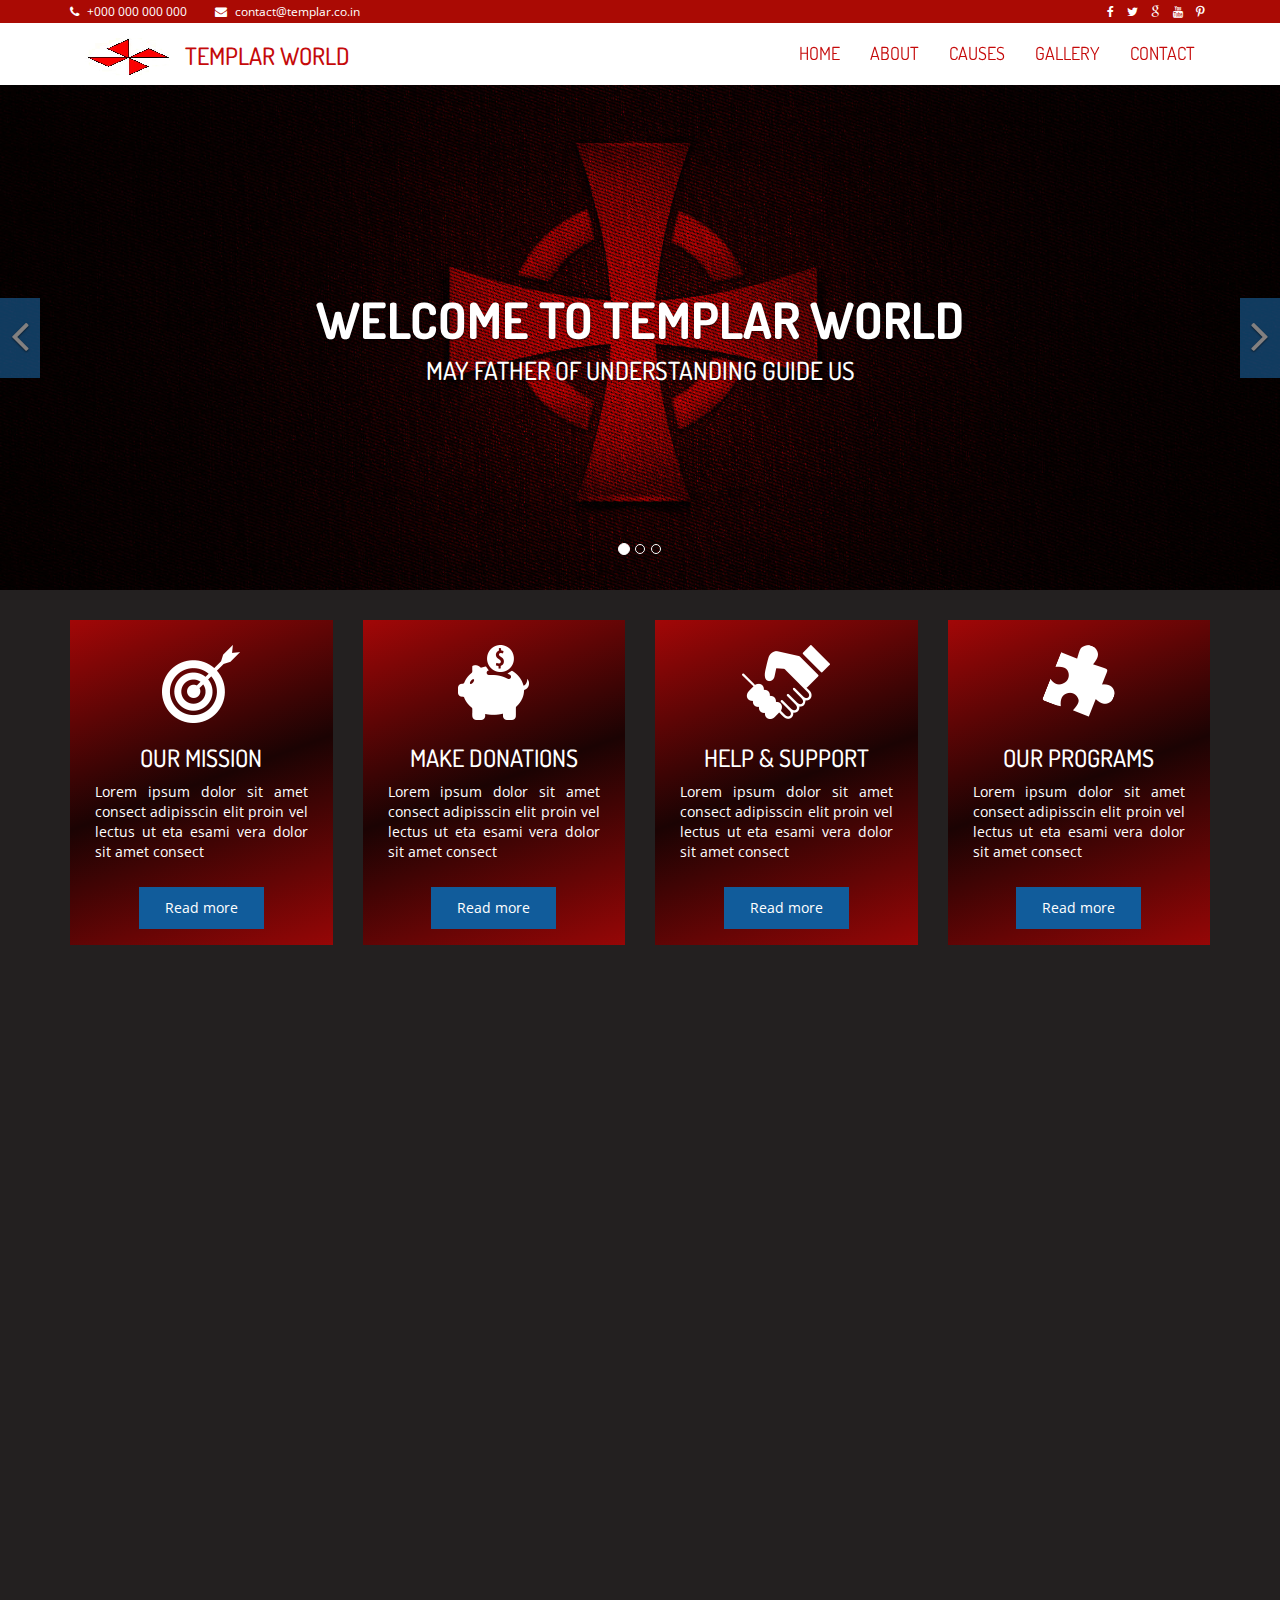
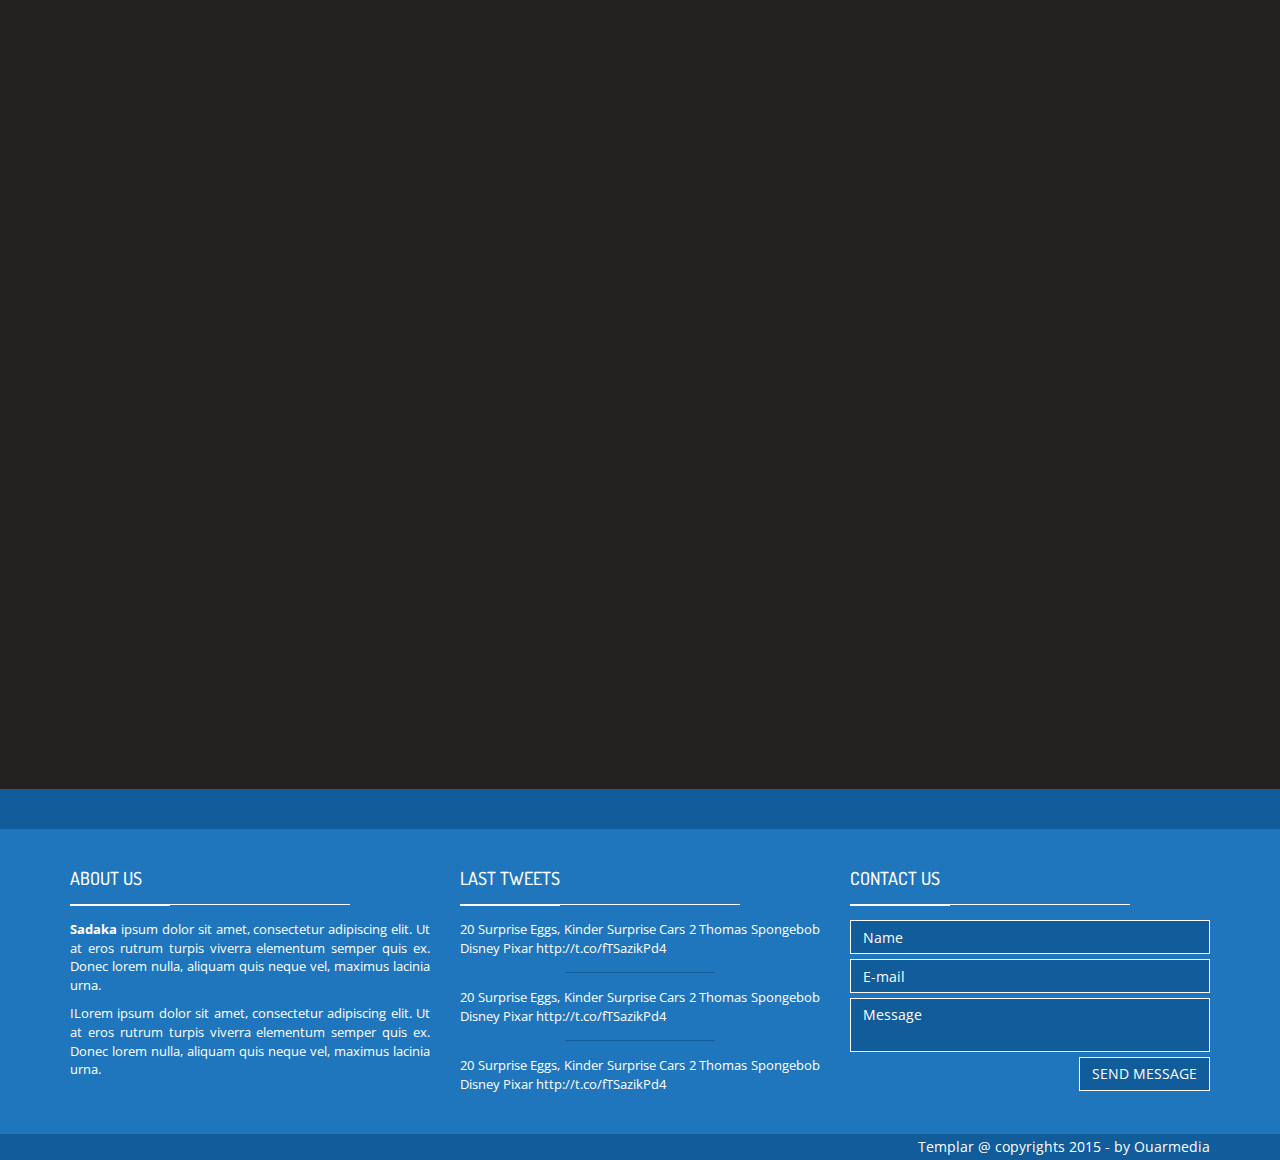
==== commit 004d6e88: "Signed-off-by: thanaseelangit <jacsiseelan@yahoo.com>" ====
--- a/index.html
+++ b/index.html
@@ -385,22 +385,13 @@
 
                         <img src="assets/images/causes/cause-hunger.jpg" alt="" class="cause-img">
 
-                        <div class="progress cause-progress">
-                          <div class="progress-bar" role="progressbar" aria-valuenow="30" aria-valuemin="0" aria-valuemax="100" style="width: 30%;">
-                            10$ / 500$
-                          </div>
-                        </div>
-
+                        
                         <h4 class="cause-title"><a href="#">HUNGER AND POVERTY </a></h4>
                         <div class="cause-details">
                             Lorem ipsum dolor sit amet, consectetur adipiscing elit. Ut at eros rutrum turpis viverra elementum semper quis ex. Donec lorem nulla, aliquam quis neque vel, maximus lacinia urna.
                         </div>
 
-                        <div class="btn-holder text-center">
-
-                          <a href="#" class="btn btn-primary" data-toggle="modal" data-target="#donateModal"> DONATE NOW</a>
-                          
-                        </div>
+                        
 
                         
 
@@ -414,22 +405,14 @@
 
                         <img src="assets/images/causes/cause-education.jpg" alt="" class="cause-img">
 
-                        <div class="progress cause-progress">
-                          <div class="progress-bar" role="progressbar" aria-valuenow="60" aria-valuemin="0" aria-valuemax="100" style="width: 60%;">
-                            400$ / 700$
-                          </div>
-                        </div>
+                        
 
                         <h4 class="cause-title"><a href="#">EDUCATION AND TRAINING</a></h4>
                         <div class="cause-details">
                             Lorem ipsum dolor sit amet, consectetur adipiscing elit. Ut at eros rutrum turpis viverra elementum semper quis ex. Donec lorem nulla, aliquam quis neque vel, maximus lacinia urna.
                         </div>
 
-                        <div class="btn-holder text-center">
-
-                          <a href="#" class="btn btn-primary" data-toggle="modal" data-target="#donateModal"> DONATE NOW</a>
-                          
-                        </div>
+                     
 
                         
 
@@ -444,22 +427,13 @@
 
                         <img src="assets/images/causes/cause-rights.jpg" alt="" class="cause-img">
 
-                        <div class="progress cause-progress">
-                          <div class="progress-bar" role="progressbar" aria-valuenow="40" aria-valuemin="0" aria-valuemax="100" style="width: 40%;">
-                            400$ / 1000$
-                          </div>
-                        </div>
-
+                        
                         <h4 class="cause-title"><a href="#">HUMAN RIGHTS</a></h4>
                         <div class="cause-details">
                             Lorem ipsum dolor sit amet, consectetur adipiscing elit. Ut at eros rutrum turpis viverra elementum semper quis ex. Donec lorem nulla, aliquam quis neque vel, maximus lacinia urna.
                         </div>
 
-                        <div class="btn-holder text-center">
-
-                          <a href="#" class="btn btn-primary" data-toggle="modal" data-target="#donateModal"> DONATE NOW</a>
-                          
-                        </div>
+                        
 
                         
 
@@ -473,22 +447,13 @@
 
                         <img src="assets/images/causes/cause-culture.jpg" alt="" class="cause-img">
 
-                        <div class="progress cause-progress">
-                          <div class="progress-bar" role="progressbar" aria-valuenow="60" aria-valuemin="0" aria-valuemax="100" style="width: 60%;">
-                            400$ / 700$
-                          </div>
-                        </div>
-
+                        
                         <h4 class="cause-title"><a href="#">ARTS AND CULTURE </a></h4>
                         <div class="cause-details">
                             Lorem ipsum dolor sit amet, consectetur adipiscing elit. Ut at eros rutrum turpis viverra elementum semper quis ex. Donec lorem nulla, aliquam quis neque vel, maximus lacinia urna.
                         </div>
 
-                        <div class="btn-holder text-center">
-
-                          <a href="#" class="btn btn-primary" data-toggle="modal" data-target="#donateModal"> DONATE NOW</a>
-                          
-                        </div>
+                        
 
                         
 
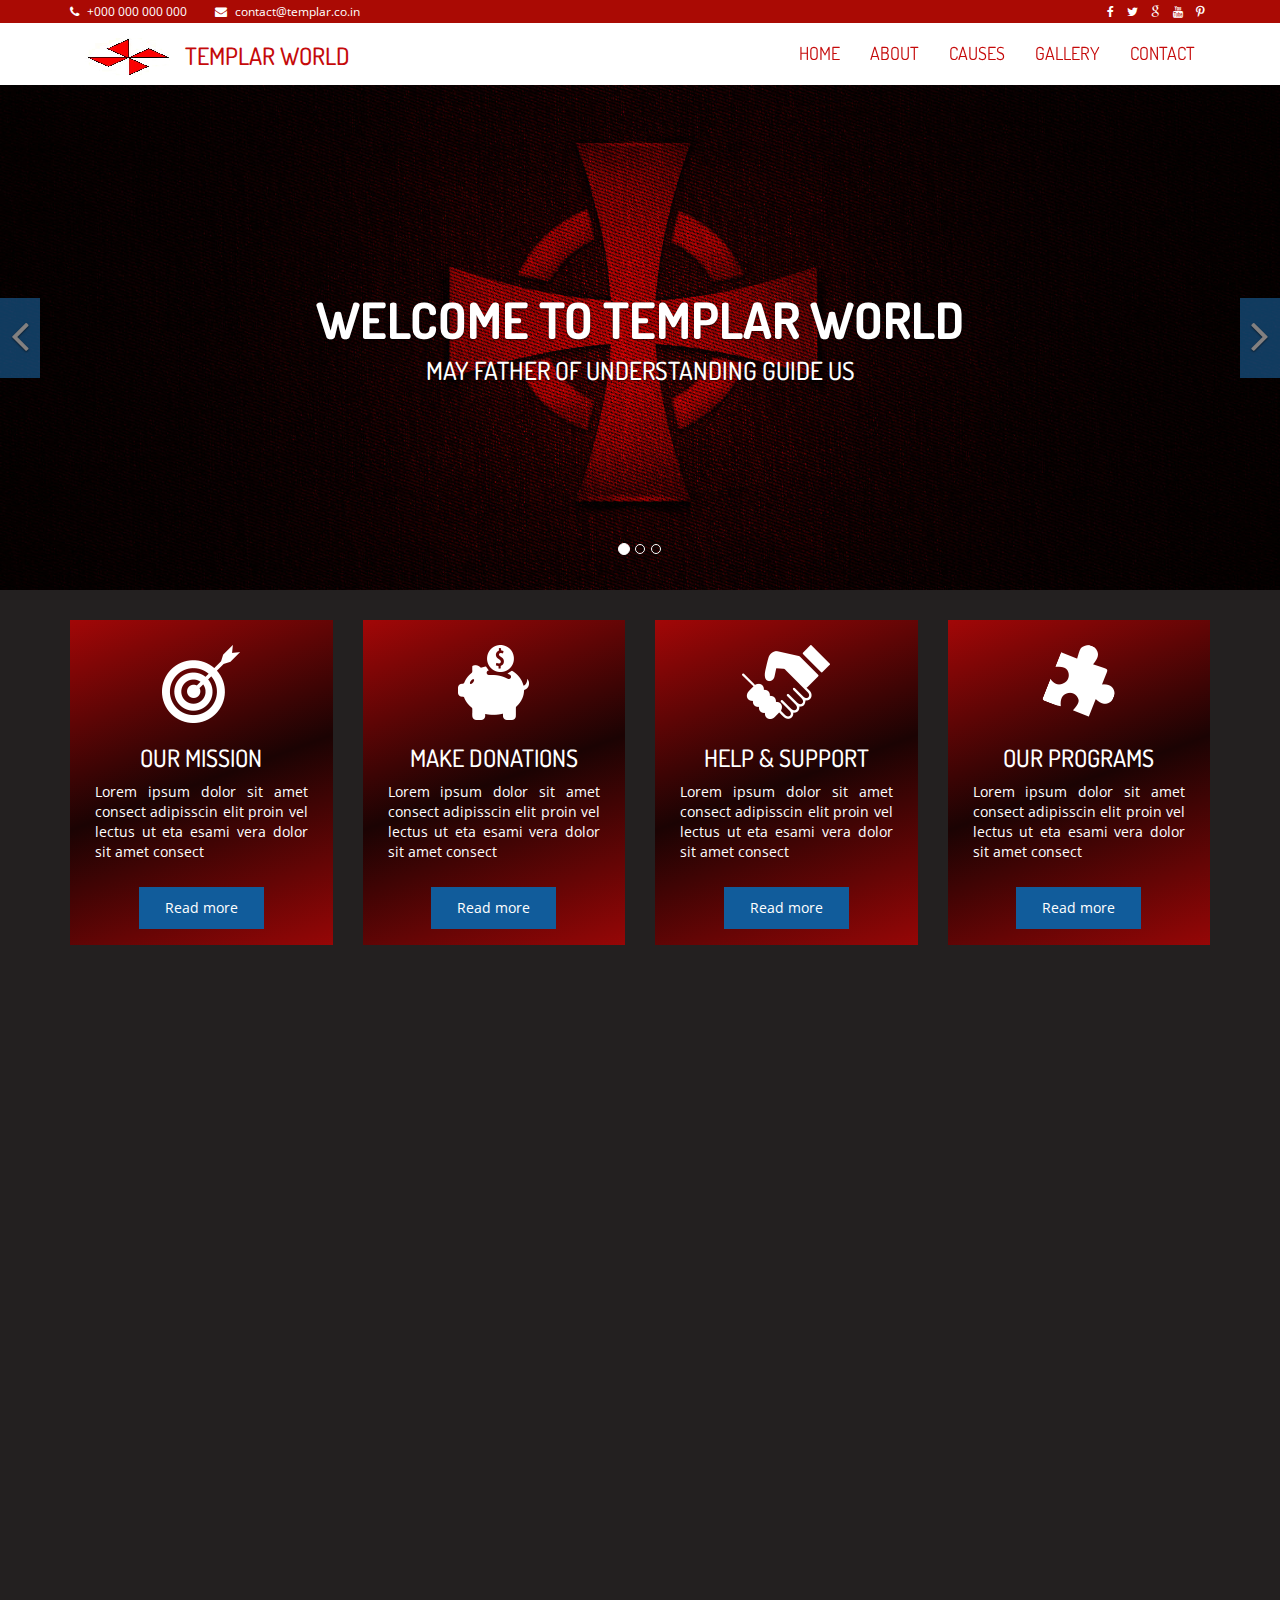
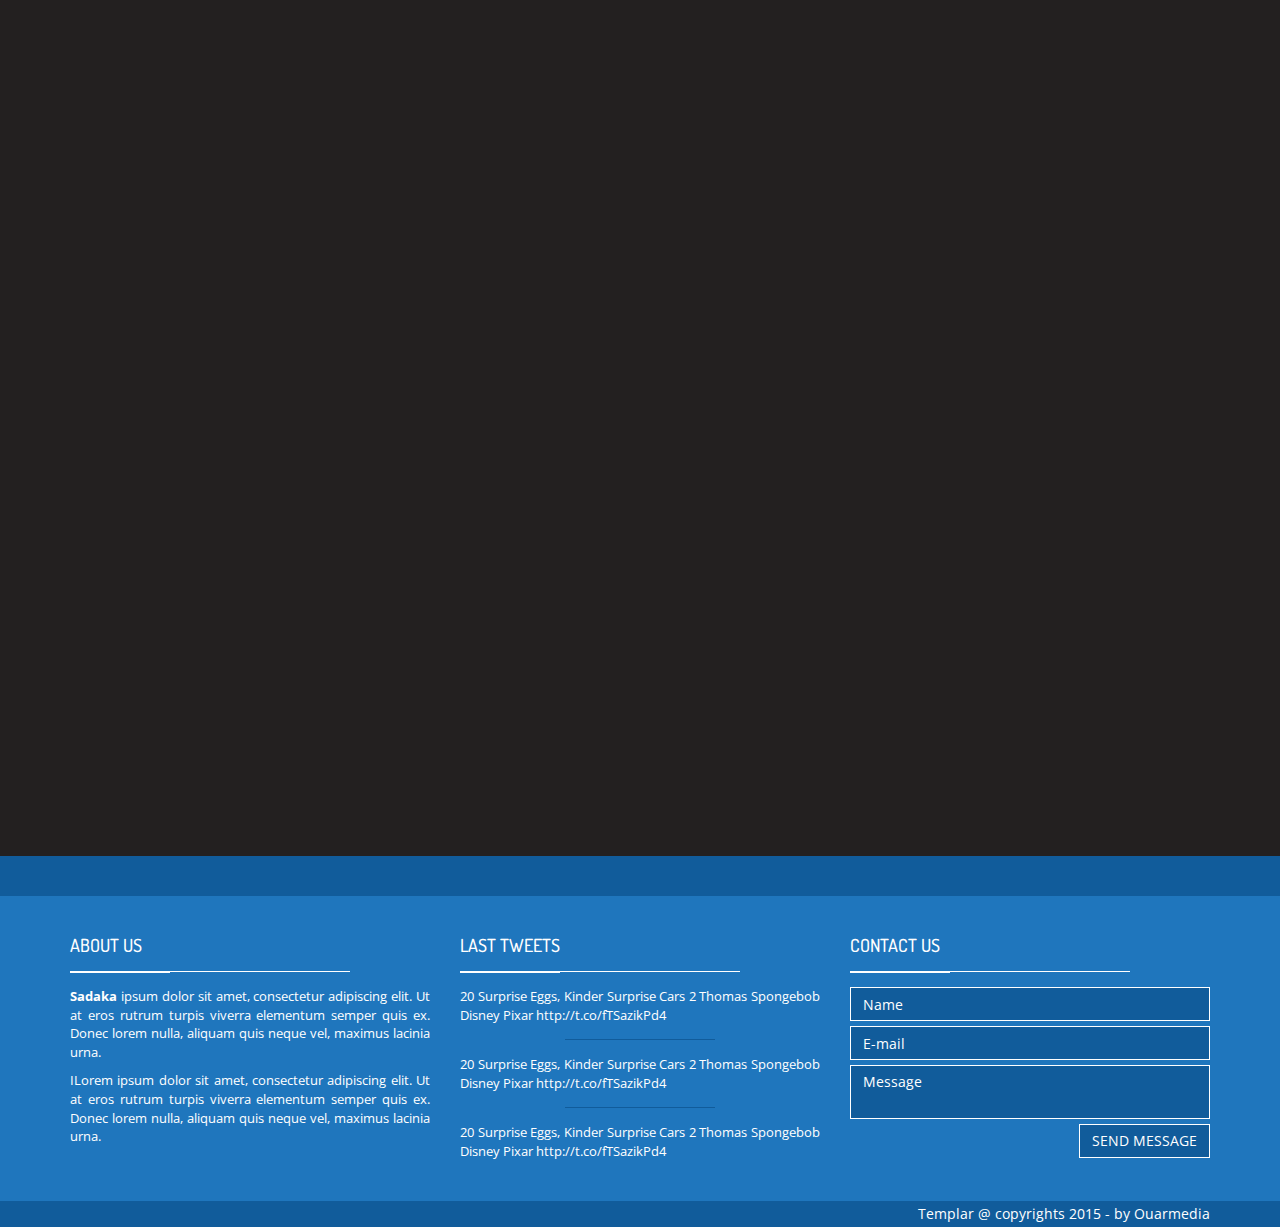
==== commit 181fde07: "Signed-off-by: thanaseelangit <jacsiseelan@yahoo.com>" ====
--- a/index.html
+++ b/index.html
@@ -385,16 +385,25 @@
 
                         <img src="assets/images/causes/cause-hunger.jpg" alt="" class="cause-img">
 
-                        
+                        <div class="progress cause-progress">
+                          <div class="progress-bar" role="progressbar" aria-valuenow="30" aria-valuemin="0" aria-valuemax="100" style="width: 30%;">
+                            10$ / 500$
+                          </div>
+                        </div>
+
                         <h4 class="cause-title"><a href="#">HUNGER AND POVERTY </a></h4>
                         <div class="cause-details">
                             Lorem ipsum dolor sit amet, consectetur adipiscing elit. Ut at eros rutrum turpis viverra elementum semper quis ex. Donec lorem nulla, aliquam quis neque vel, maximus lacinia urna.
                         </div>
 
+                        <div class="btn-holder text-center">
+
+                          <a href="#" class="btn btn-primary" data-toggle="modal" data-target="#donateModal"> DONATE NOW</a>
+                          
+                        </div>
+
                         
 
-                        
-
                     </div> <!-- /.cause -->
                     
                 </div> 
@@ -405,14 +414,22 @@
 
                         <img src="assets/images/causes/cause-education.jpg" alt="" class="cause-img">
 
-                        
+                        <div class="progress cause-progress">
+                          <div class="progress-bar" role="progressbar" aria-valuenow="60" aria-valuemin="0" aria-valuemax="100" style="width: 60%;">
+                            400$ / 700$
+                          </div>
+                        </div>
 
                         <h4 class="cause-title"><a href="#">EDUCATION AND TRAINING</a></h4>
                         <div class="cause-details">
                             Lorem ipsum dolor sit amet, consectetur adipiscing elit. Ut at eros rutrum turpis viverra elementum semper quis ex. Donec lorem nulla, aliquam quis neque vel, maximus lacinia urna.
                         </div>
 
-                     
+                        <div class="btn-holder text-center">
+
+                          <a href="#" class="btn btn-primary" data-toggle="modal" data-target="#donateModal"> DONATE NOW</a>
+                          
+                        </div>
 
                         
 
@@ -427,16 +444,25 @@
 
                         <img src="assets/images/causes/cause-rights.jpg" alt="" class="cause-img">
 
-                        
+                        <div class="progress cause-progress">
+                          <div class="progress-bar" role="progressbar" aria-valuenow="40" aria-valuemin="0" aria-valuemax="100" style="width: 40%;">
+                            400$ / 1000$
+                          </div>
+                        </div>
+
                         <h4 class="cause-title"><a href="#">HUMAN RIGHTS</a></h4>
                         <div class="cause-details">
                             Lorem ipsum dolor sit amet, consectetur adipiscing elit. Ut at eros rutrum turpis viverra elementum semper quis ex. Donec lorem nulla, aliquam quis neque vel, maximus lacinia urna.
                         </div>
 
+                        <div class="btn-holder text-center">
+
+                          <a href="#" class="btn btn-primary" data-toggle="modal" data-target="#donateModal"> DONATE NOW</a>
+                          
+                        </div>
+
                         
 
-                        
-
                     </div> <!-- /.cause -->
                     
                 </div>
@@ -447,13 +473,22 @@
 
                         <img src="assets/images/causes/cause-culture.jpg" alt="" class="cause-img">
 
-                        
+                        <div class="progress cause-progress">
+                          <div class="progress-bar" role="progressbar" aria-valuenow="60" aria-valuemin="0" aria-valuemax="100" style="width: 60%;">
+                            400$ / 700$
+                          </div>
+                        </div>
+
                         <h4 class="cause-title"><a href="#">ARTS AND CULTURE </a></h4>
                         <div class="cause-details">
                             Lorem ipsum dolor sit amet, consectetur adipiscing elit. Ut at eros rutrum turpis viverra elementum semper quis ex. Donec lorem nulla, aliquam quis neque vel, maximus lacinia urna.
                         </div>
 
-                        
+                        <div class="btn-holder text-center">
+
+                          <a href="#" class="btn btn-primary" data-toggle="modal" data-target="#donateModal"> DONATE NOW</a>
+                          
+                        </div>
 
                         
 
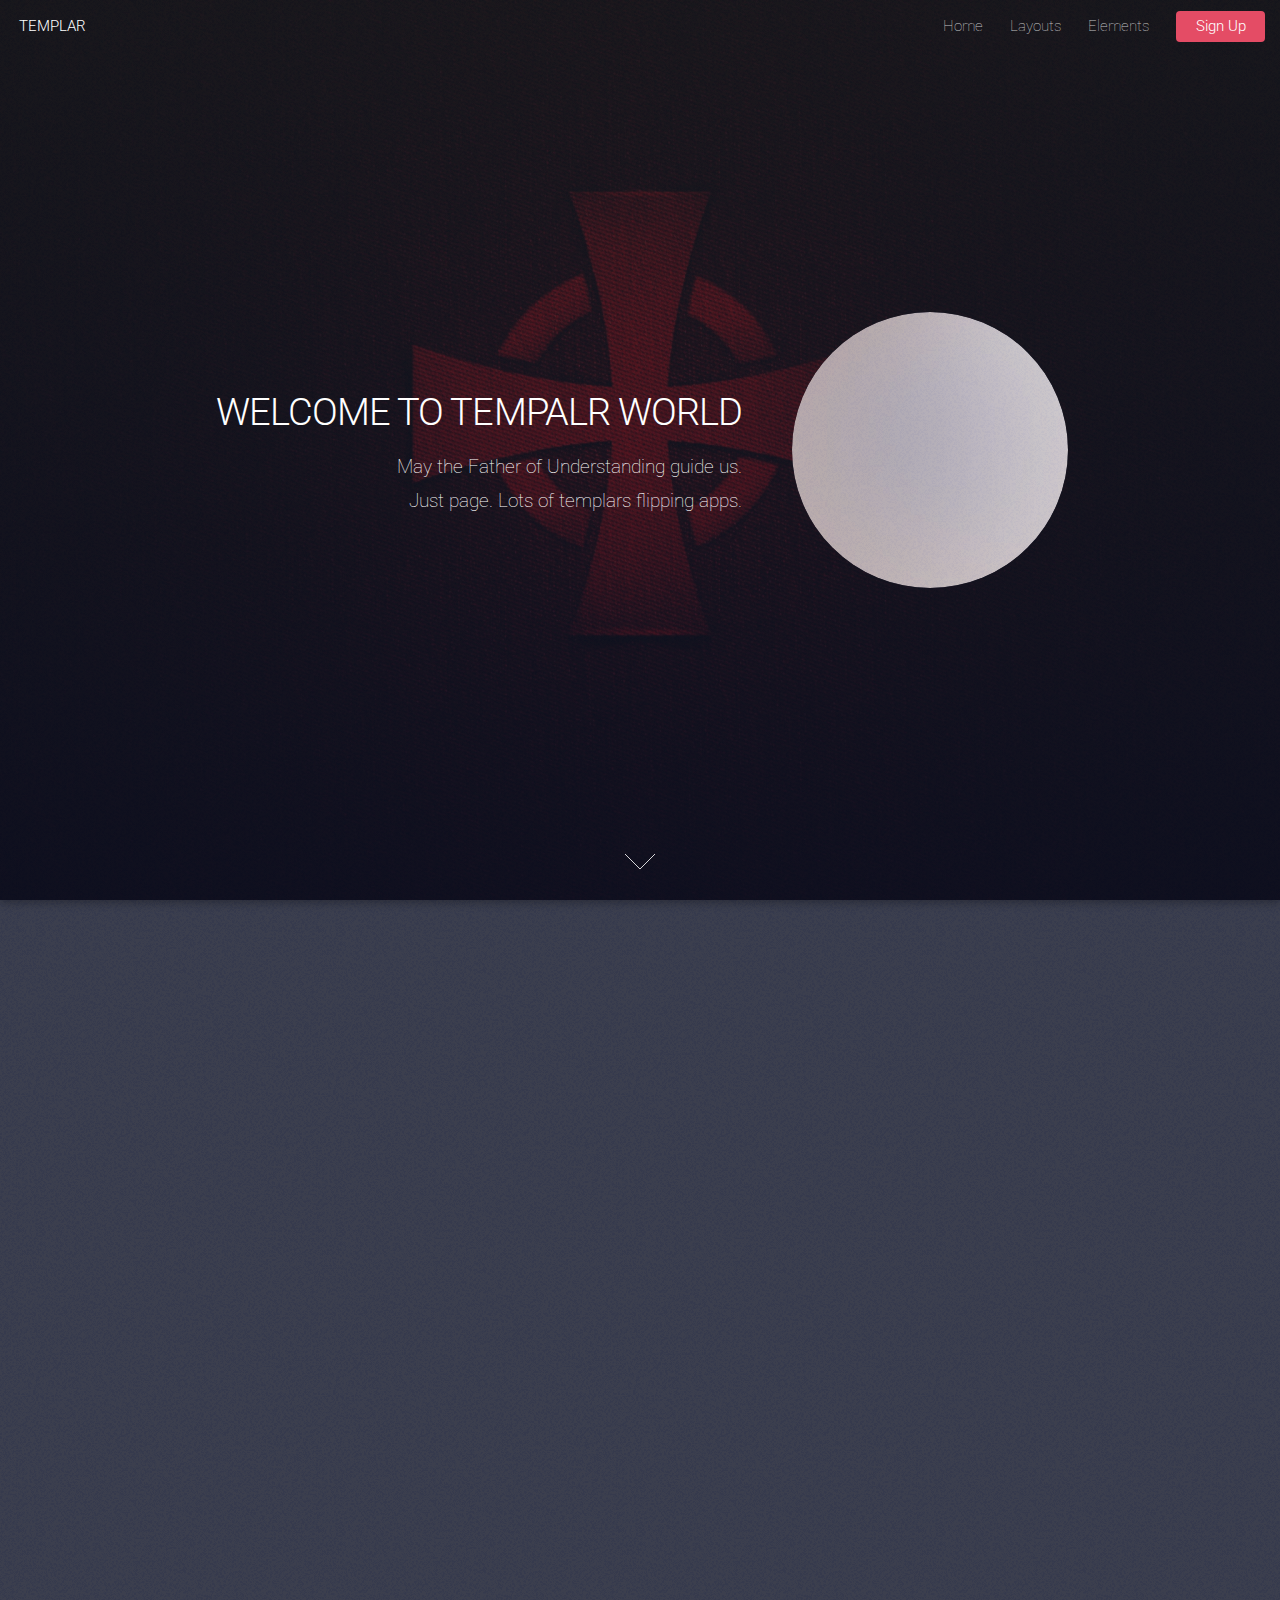
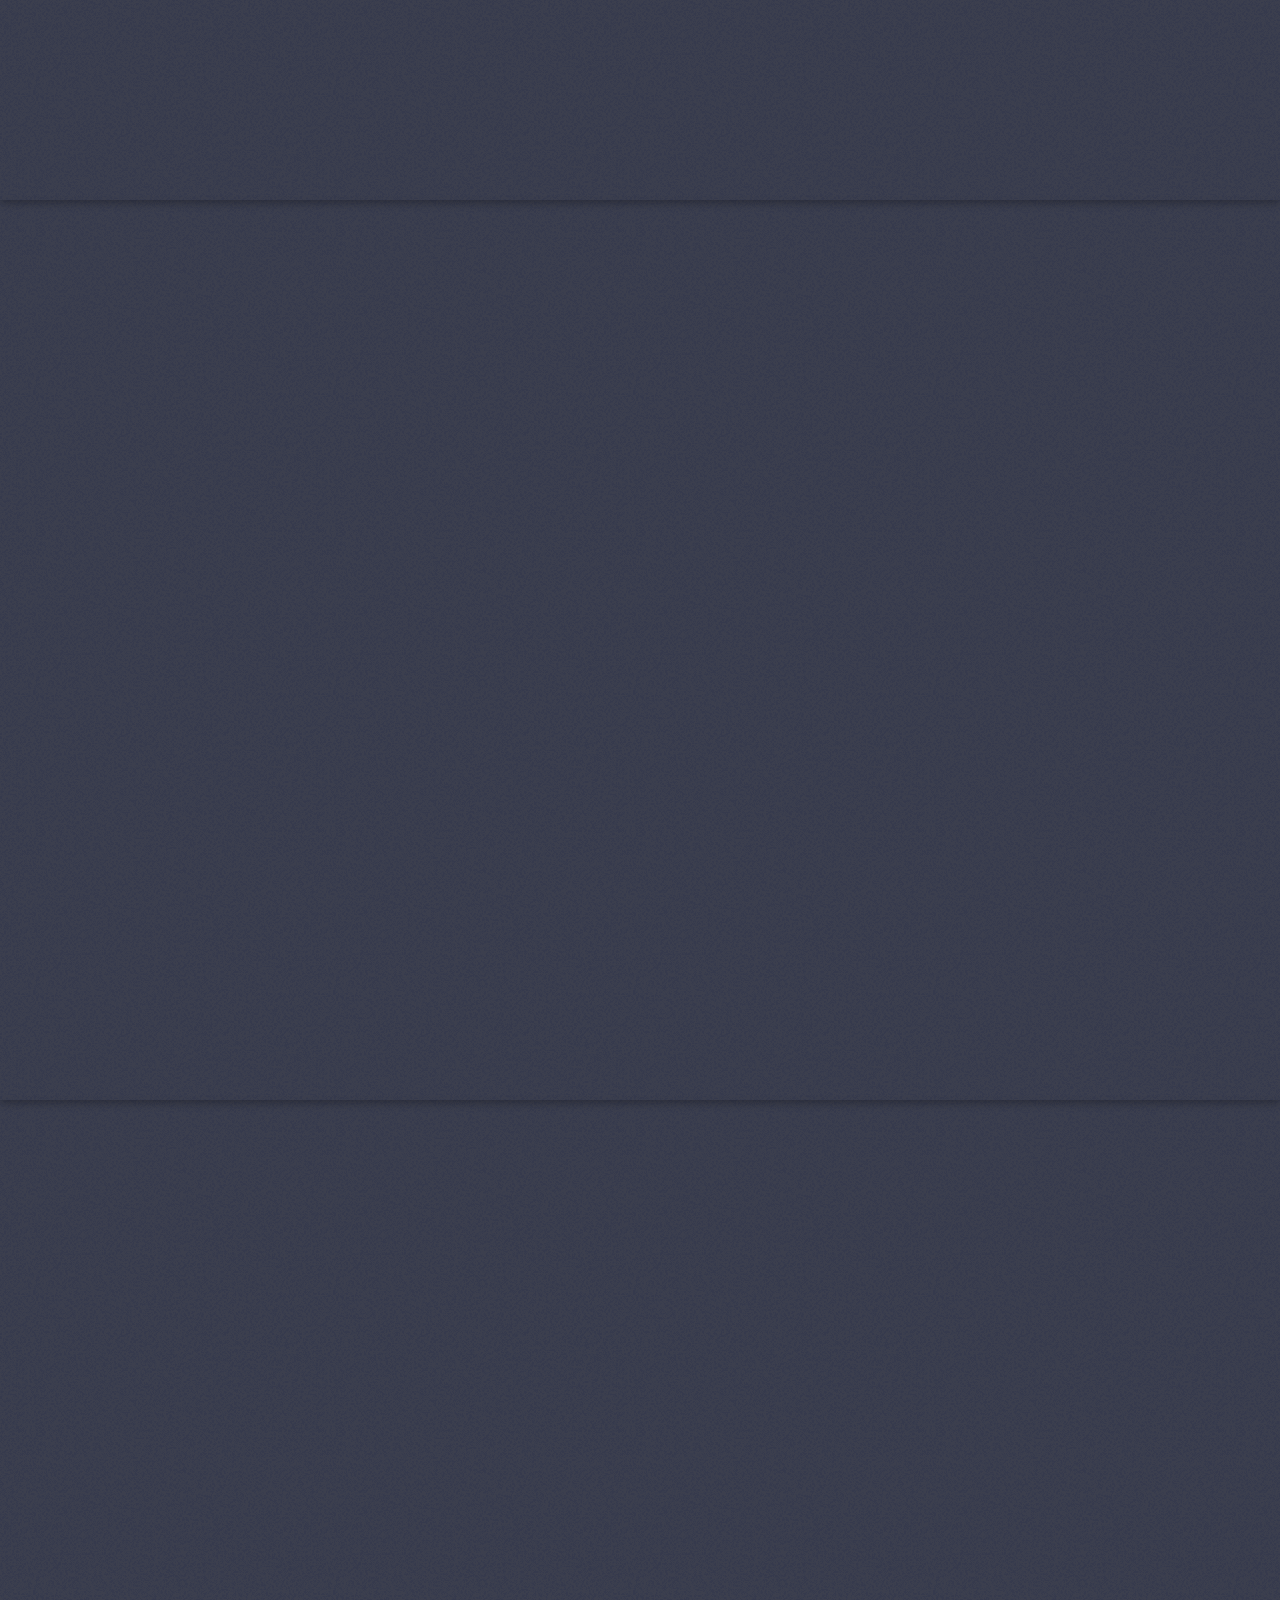
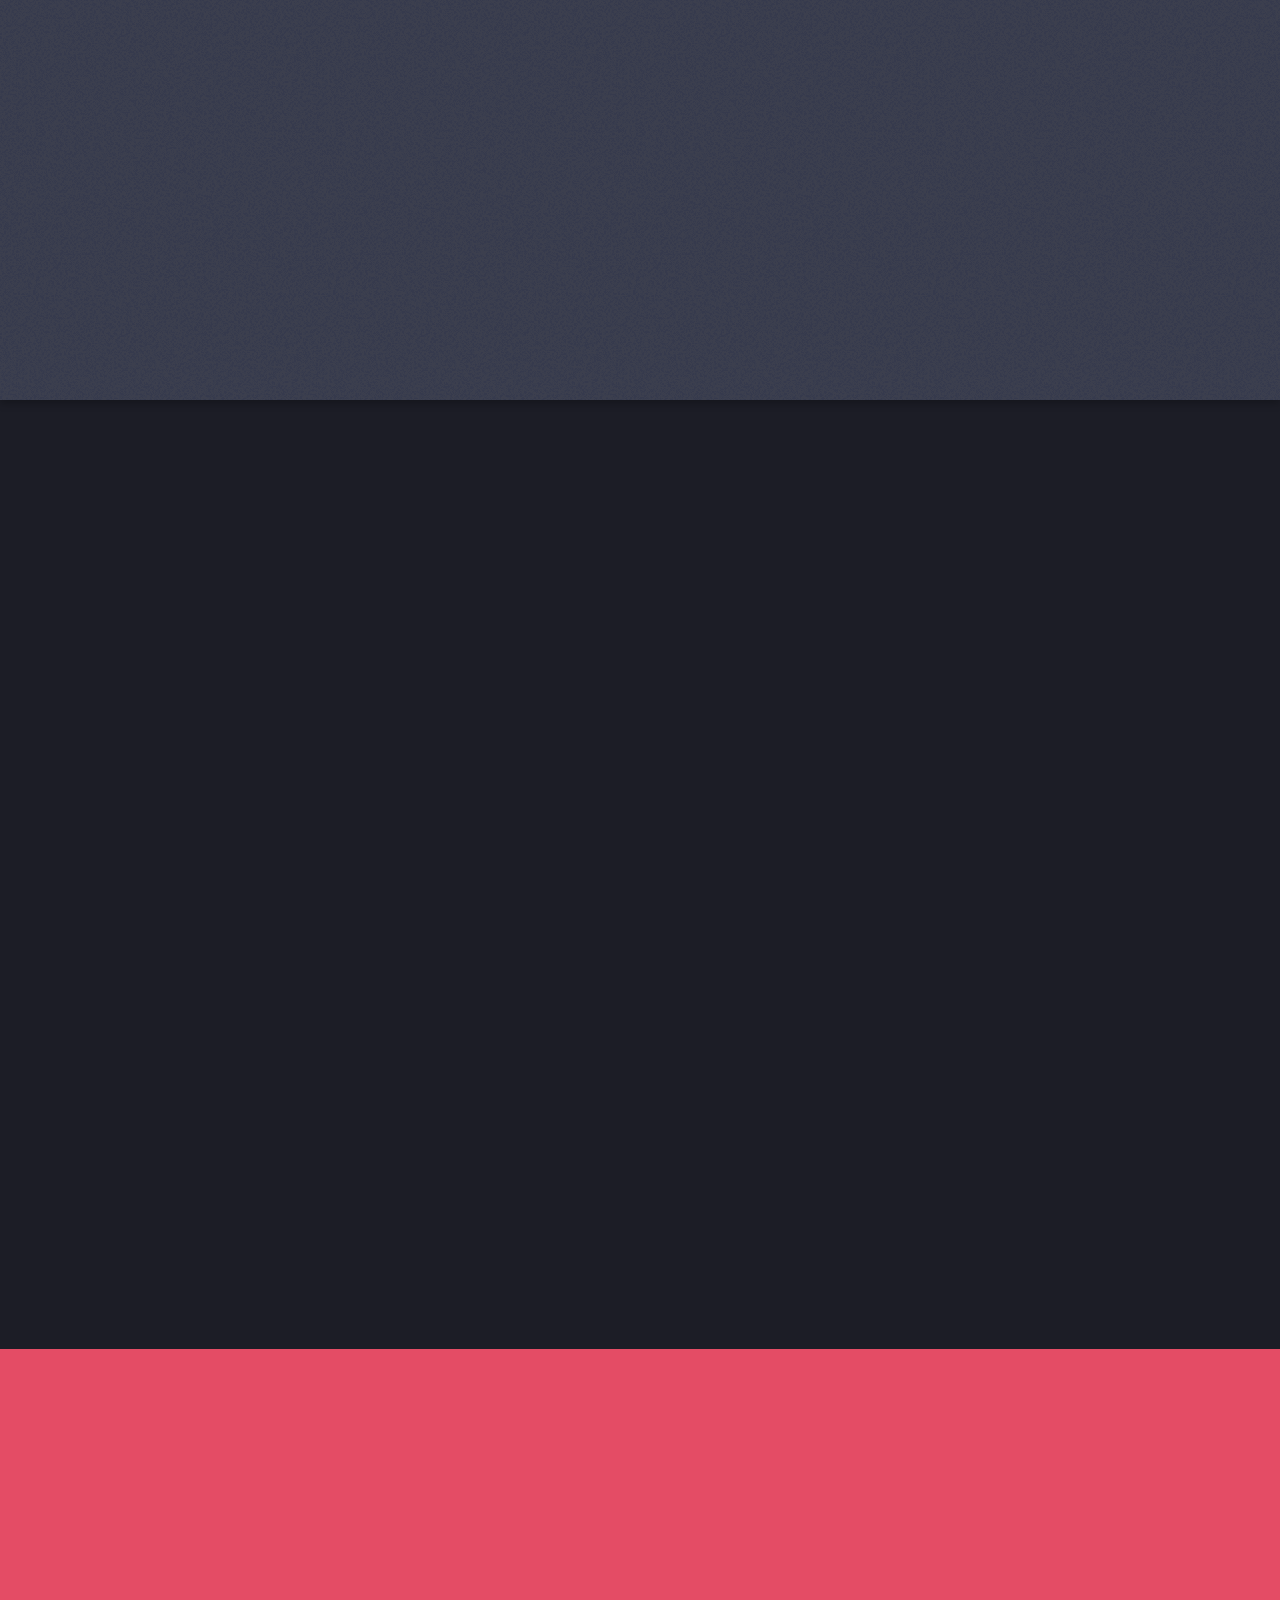
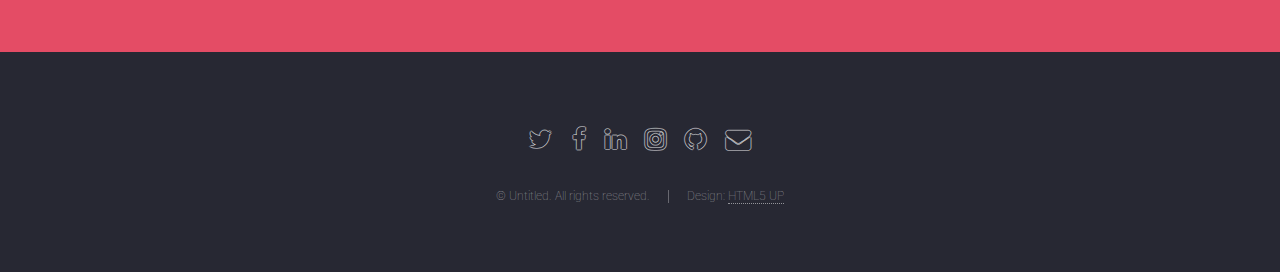
==== commit fbc45a44: "Signed-off-by: thanaseelangit <jacsiseelan@yahoo.com>" ====
--- a/index.html
+++ b/index.html
@@ -1,798 +1,219 @@
-<!DOCTYPE html>
-<html class="no-js">
-    <head>
-        <meta charset="utf-8">
-        <title> TEMPLAR </title>
-        <meta name="description" content="">
-        <meta name="viewport" content="width=device-width, initial-scale=1">
-        <!-- Fonts -->
-        <link href='http://fonts.googleapis.com/css?family=Open+Sans:400,300,700' rel='stylesheet' type='text/css'>
-        <link href='http://fonts.googleapis.com/css?family=Dosis:400,700' rel='stylesheet' type='text/css'>
-
-        <!-- Bootsrap -->
-        <link rel="stylesheet" href="assets/css/bootstrap.min.css">
-
-        <!-- Font awesome -->
-        <link rel="stylesheet" href="assets/css/font-awesome.min.css">
-
-        <!-- Owl carousel -->
-        <link rel="stylesheet" href="assets/css/owl.carousel.css">
-
-        <!-- Template main Css -->
-        <link rel="stylesheet" href="assets/css/style.css">
-        
-        <!-- Modernizr -->
-        <script src="assets/js/modernizr-2.6.2.min.js"></script>
-
-
-    </head>
-
-    <body>
-
-
-    <header class="main-header">
-        
-    
-        <nav class="navbar navbar-static-top">
-
-            <div class="navbar-top">
-
-              <div class="container">
-                  <div class="row">
-
-                    <div class="col-sm-6 col-xs-12">
-
-                        <ul class="list-unstyled list-inline header-contact">
-                            <li> <i class="fa fa-phone"></i> <a href="tel:">+000 000 000 000 </a> </li>
-                             <li> <i class="fa fa-envelope"></i> <a href="mailto:contact@sadaka.org">contact@templar.co.in</a> </li>
-                       </ul> <!-- /.header-contact  -->
-                      
-                    </div>
-
-                    <div class="col-sm-6 col-xs-12 text-right">
-
-                        <ul class="list-unstyled list-inline header-social">
-
-                            <li> <a href="https://www.facebook.com/wearetemplar"> <i class="fa fa-facebook"></i> </a> </li>
-                            <li> <a href="#"> <i class="fa fa-twitter"></i>  </a> </li>
-                            <li> <a href="#"> <i class="fa fa-google"></i>  </a> </li>
-                            <li> <a href="#"> <i class="fa fa-youtube"></i>  </a> </li>
-                            <li> <a href="#"> <i class="fa fa fa-pinterest-p"></i>  </a> </li>
-                       </ul> <!-- /.header-social  -->
-                      
-                    </div>
-
-
-                  </div>
-              </div>
-
-            </div>
-
-            <div class="navbar-main">
-              
-              <div class="container">
-
-                <div class="navbar-header">
-                  <button type="button" class="navbar-toggle collapsed" data-toggle="collapse" data-target="#navbar" aria-expanded="false" aria-controls="navbar">
-
-                    <span class="sr-only">Toggle navigation</span>
-                    <span class="icon-bar"></span>
-                    <span class="icon-bar"></span>
-                    <span class="icon-bar"></span>
-
-                  </button>
-                  
-                  <a class="navbar-brand" href="index.html"><img src="assets/images/sadaka-logo.png" alt=""></a>
-                  <div class="navbar-header">
-                		<h3>TEMPLAR WORLD</h3>
-                 </div>
-                  
-                </div>
-                
-				<div id="navbar" class="navbar-collapse collapse pull-right">
-
-                  <ul class="nav navbar-nav">
-
-                    <li><a class="is-active" href="index.html">HOME</a></li>
-                    <li><a href="about.html">ABOUT</a></li>
-                    <li class="has-child"><a href="#">CAUSES</a>
-
-                      <ul class="submenu">
-                         <li class="submenu-item"><a href="causes.html">Causes list </a></li>
-                         <li class="submenu-item"><a href="causes-single.html">Single cause </a></li>
-                         <li class="submenu-item"><a href="causes-single.html">Single cause </a></li>
-                         <li class="submenu-item"><a href="causes-single.html">Single cause </a></li>
-                      </ul>
-
-                    </li>
-                    <li><a href="gallery.html">GALLERY</a></li>
-                    <li><a href="contact.html">CONTACT</a></li>
-
-                  </ul>
-
-                </div> <!-- /#navbar -->
-
-              </div> <!-- /.container -->
-              
-            </div> <!-- /.navbar-main -->
-
-
-        </nav> 
-
-    </header> <!-- /. main-header -->
-
-
-
-
-    <!-- Carousel
-    ================================================== -->
-    <div id="homeCarousel" class="carousel slide carousel-home" data-ride="carousel">
-
-          <!-- Indicators -->
-          <ol class="carousel-indicators">
-            <li data-target="#homeCarousel" data-slide-to="0" class="active"></li>
-            <li data-target="#homeCarousel" data-slide-to="1"></li>
-            <li data-target="#homeCarousel" data-slide-to="2"></li>
-          </ol>
-
-          <div class="carousel-inner" role="listbox">
-
-            <div class="item active">
-
-              <img src="assets/images/slider/home-slider-1.jpg" alt="">
-
-              <div class="container">
-
-                <div class="carousel-caption">
-
-                  <h2 class="carousel-title bounceInDown animated slow">WELCOME TO TEMPLAR WORLD</h2>
-                  <h4 class="carousel-subtitle bounceInUp animated slow ">May father of understanding guide us</h4>
-
-                </div> <!-- /.carousel-caption -->
-
-              </div>
-
-            </div> <!-- /.item -->
-
-
-            <div class="item ">
-
-              <img src="assets/images/slider/home-slider-2.jpg" alt="">
-
-              <div class="container">
-
-                <div class="carousel-caption">
-
-                  <h2 class="carousel-title bounceInDown animated slow">This Website is Under Construction</h2>
-                  <h4 class="carousel-subtitle bounceInUp animated slow"> So let's do it !</h4>
-
-                </div> <!-- /.carousel-caption -->
-
-              </div>
-
-            </div> <!-- /.item -->
-
-
-
-
-            <div class="item ">
-
-              <img src="assets/images/slider/home-slider-3.jpg" alt="">
-
-              <div class="container">
-
-                <div class="carousel-caption">
-
-                  <h2 class="carousel-title bounceInDown animated slow" >This Website is Under Construction</h2>
-                  <h4 class="carousel-subtitle bounceInUp animated slow">You can make the diffrence !</h4>
-</div> <!-- /.carousel-caption -->
-
-              </div>
-
-            </div> <!-- /.item -->
-
-          </div>
-
-          <a class="left carousel-control" href="#homeCarousel" role="button" data-slide="prev">
-            <span class="fa fa-angle-left" aria-hidden="true"></span>
-            <span class="sr-only">Previous</span>
-          </a>
-
-          <a class="right carousel-control" href="#homeCarousel" role="button" data-slide="next">
-            <span class="fa fa-angle-right" aria-hidden="true"></span>
-            <span class="sr-only">Next</span>
-          </a>
-
-    </div><!-- /.carousel -->
-
-    <div class="section-home about-us fadeIn animated">
-
-        <div class="container">
-
-            <div class="row">
-
-                <div class="col-md-3 col-sm-6">
-                
-                  <div class="about-us-col">
-
-                        <div class="col-icon-wrapper">
-                          <img src="assets/images/icons/our-mission-icon.png" alt="">
-                        </div>
-                        <h3 class="col-title">our mission</h3>
-                        <div class="col-details">
-
-                          <p>Lorem ipsum dolor sit amet consect adipisscin elit proin vel lectus ut eta esami vera dolor sit amet consect</p>
-                          
-                        </div>
-                        <a href="#" class="btn btn-primary"> Read more </a>
-                    
-                  </div>
-                  
-                </div>
-
-
-                <div class="col-md-3 col-sm-6">
-                
-                  <div class="about-us-col">
-
-                        <div class="col-icon-wrapper">
-                          <img src="assets/images/icons/make-donation-icon.png" alt="">
-                        </div>
-                        <h3 class="col-title">Make donations</h3>
-                        <div class="col-details">
-
-                          <p>Lorem ipsum dolor sit amet consect adipisscin elit proin vel lectus ut eta esami vera dolor sit amet consect</p>
-                          
-                        </div>
-                        <a href="#" class="btn btn-primary"> Read more </a>
-                    
-                  </div>
-                  
-                </div>
-
-
-                <div class="col-md-3 col-sm-6">
-                
-                  <div class="about-us-col">
-
-                        <div class="col-icon-wrapper">
-                          <img src="assets/images/icons/help-icon.png" alt="">
-                        </div>
-                        <h3 class="col-title">Help & support</h3>
-                        <div class="col-details">
-
-                          <p>Lorem ipsum dolor sit amet consect adipisscin elit proin vel lectus ut eta esami vera dolor sit amet consect</p>
-                          
-                        </div>
-                        <a href="#" class="btn btn-primary"> Read more </a>
-                    
-                  </div>
-                  
-                </div>
-
-
-                <div class="col-md-3 col-sm-6">
-                
-                  <div class="about-us-col">
-
-                        <div class="col-icon-wrapper">
-                          <img src="assets/images/icons/programs-icon.png" alt="">
-                        </div>
-                        <h3 class="col-title">our programs</h3>
-                        <div class="col-details">
-
-                          <p>Lorem ipsum dolor sit amet consect adipisscin elit proin vel lectus ut eta esami vera dolor sit amet consect</p>
-                          
-                        </div>
-                        <a href="#" class="btn btn-primary"> Read more </a>
-                    
-                  </div>
-                  
-                </div>
-                
-
-                
-            </div>
-
-        </div>
-      
-    </div> <!-- /.about-us -->
-
-    <div class="section-home home-reasons">
-
-        <div class="container">
-
-            <div class="row">
-                
-                <div class="col-md-6">
-
-                    <div class="reasons-col animate-onscroll fadeIn">
-
-                        <img src="assets/images/reasons/we-fight-togother.jpg" alt="">
-
-                        <div class="reasons-titles">
-
-                            <h3 class="reasons-title">We fight together</h3>
-                            <h5 class="reason-subtitle">We are humans</h5>
-                            
-                        </div>
-
-                        <div class="on-hover hidden-xs">
-                            
-                                <p> Lorem ipsum dolor sit amet, consectetur adipisicing elit. Tenetur praesentium, itaque facilis nesciunt ab omnis cumque similique ipsa veritatis perspiciatis, harum ad at nihil molestias, dignissimos sint consequuntur. Officia, fuga.</p>
-
-
-                                <p> Lorem ipsum dolor sit amet, consectetur adipisicing elit. Tenetur praesentium, itaque facilis nesciunt ab omnis cumque similique ipsa veritatis perspiciatis, harum ad at nihil molestias, dignissimos sint consequuntur. Officia, fuga.</p>
-
-                                <p> Lorem ipsum dolor sit amet, consectetur adipisicing elit. Tenetur praesentium, itaque facilis nesciunt ab omnis cumque similique ipsa veritatis perspiciatis, harum ad at nihil molestias, dignissimos sint consequuntur. Officia, fuga.</p>
-                                
-                        </div>
-                    </div>
-                    
-                </div>
-
-
-                <div class="col-md-6">
-
-                    <div class="reasons-col animate-onscroll fadeIn">
-
-                        <img src="assets/images/reasons/we-care-about.jpg" alt="">
-
-                        <div class="reasons-titles">
-
-                            <h3 class="reasons-title">WE care about others</h3>
-                            <h5 class="reason-subtitle">We are humans</h5>
-                            
-                        </div>
-
-                        <div class="on-hover hidden-xs">
-                            
-                                <p> Lorem ipsum dolor sit amet, consectetur adipisicing elit. Tenetur praesentium, itaque facilis nesciunt ab omnis cumque similique ipsa veritatis perspiciatis, harum ad at nihil molestias, dignissimos sint consequuntur. Officia, fuga.</p>
-
-
-                                <p> Lorem ipsum dolor sit amet, consectetur adipisicing elit. Tenetur praesentium, itaque facilis nesciunt ab omnis cumque similique ipsa veritatis perspiciatis, harum ad at nihil molestias, dignissimos sint consequuntur. Officia, fuga.</p>
-
-                                <p> Lorem ipsum dolor sit amet, consectetur adipisicing elit. Tenetur praesentium, itaque facilis nesciunt ab omnis cumque similique ipsa veritatis perspiciatis, harum ad at nihil molestias, dignissimos sint consequuntur. Officia, fuga.</p>
-                                
-                        </div>
-
-
-                    </div>
-                    
-                </div>
-
-
-            </div>
-          
-  
-
-        </div>
-      
-
-    </div> <!-- /.home-reasons -->
-
-    <div class="section-home our-causes animate-onscroll fadeIn">
-
-        <div class="container">
-
-            <h2 class="title-style-1">Our Causes <span class="title-under"></span></h2>
-
-            <div class="row">
-
-                <div class="col-md-3 col-sm-6">
-
-                    <div class="cause">
-
-                        <img src="assets/images/causes/cause-hunger.jpg" alt="" class="cause-img">
-
-                        <div class="progress cause-progress">
-                          <div class="progress-bar" role="progressbar" aria-valuenow="30" aria-valuemin="0" aria-valuemax="100" style="width: 30%;">
-                            10$ / 500$
-                          </div>
-                        </div>
-
-                        <h4 class="cause-title"><a href="#">HUNGER AND POVERTY </a></h4>
-                        <div class="cause-details">
-                            Lorem ipsum dolor sit amet, consectetur adipiscing elit. Ut at eros rutrum turpis viverra elementum semper quis ex. Donec lorem nulla, aliquam quis neque vel, maximus lacinia urna.
-                        </div>
-
-                        <div class="btn-holder text-center">
-
-                          <a href="#" class="btn btn-primary" data-toggle="modal" data-target="#donateModal"> DONATE NOW</a>
-                          
-                        </div>
-
-                        
-
-                    </div> <!-- /.cause -->
-                    
-                </div> 
-
-                <div class="col-md-3 col-sm-6">
-
-                    <div class="cause">
-
-                        <img src="assets/images/causes/cause-education.jpg" alt="" class="cause-img">
-
-                        <div class="progress cause-progress">
-                          <div class="progress-bar" role="progressbar" aria-valuenow="60" aria-valuemin="0" aria-valuemax="100" style="width: 60%;">
-                            400$ / 700$
-                          </div>
-                        </div>
-
-                        <h4 class="cause-title"><a href="#">EDUCATION AND TRAINING</a></h4>
-                        <div class="cause-details">
-                            Lorem ipsum dolor sit amet, consectetur adipiscing elit. Ut at eros rutrum turpis viverra elementum semper quis ex. Donec lorem nulla, aliquam quis neque vel, maximus lacinia urna.
-                        </div>
-
-                        <div class="btn-holder text-center">
-
-                          <a href="#" class="btn btn-primary" data-toggle="modal" data-target="#donateModal"> DONATE NOW</a>
-                          
-                        </div>
-
-                        
-
-                    </div> <!-- /.cause -->
-                    
-                </div>
-
-
-                <div class="col-md-3 col-sm-6">
-
-                    <div class="cause">
-
-                        <img src="assets/images/causes/cause-rights.jpg" alt="" class="cause-img">
-
-                        <div class="progress cause-progress">
-                          <div class="progress-bar" role="progressbar" aria-valuenow="40" aria-valuemin="0" aria-valuemax="100" style="width: 40%;">
-                            400$ / 1000$
-                          </div>
-                        </div>
-
-                        <h4 class="cause-title"><a href="#">HUMAN RIGHTS</a></h4>
-                        <div class="cause-details">
-                            Lorem ipsum dolor sit amet, consectetur adipiscing elit. Ut at eros rutrum turpis viverra elementum semper quis ex. Donec lorem nulla, aliquam quis neque vel, maximus lacinia urna.
-                        </div>
-
-                        <div class="btn-holder text-center">
-
-                          <a href="#" class="btn btn-primary" data-toggle="modal" data-target="#donateModal"> DONATE NOW</a>
-                          
-                        </div>
-
-                        
-
-                    </div> <!-- /.cause -->
-                    
-                </div>
-
-                <div class="col-md-3 col-sm-6">
-
-                    <div class="cause">
-
-                        <img src="assets/images/causes/cause-culture.jpg" alt="" class="cause-img">
-
-                        <div class="progress cause-progress">
-                          <div class="progress-bar" role="progressbar" aria-valuenow="60" aria-valuemin="0" aria-valuemax="100" style="width: 60%;">
-                            400$ / 700$
-                          </div>
-                        </div>
-
-                        <h4 class="cause-title"><a href="#">ARTS AND CULTURE </a></h4>
-                        <div class="cause-details">
-                            Lorem ipsum dolor sit amet, consectetur adipiscing elit. Ut at eros rutrum turpis viverra elementum semper quis ex. Donec lorem nulla, aliquam quis neque vel, maximus lacinia urna.
-                        </div>
-
-                        <div class="btn-holder text-center">
-
-                          <a href="#" class="btn btn-primary" data-toggle="modal" data-target="#donateModal"> DONATE NOW</a>
-                          
-                        </div>
-
-                        
-
-                    </div> <!-- /.cause -->
-                    
-                </div>
-
-            </div>
-
-        </div>
-        
-    </div> <!-- /.our-causes -->
-
-    
-
-
-
-
-    <div class="section-home our-sponsors animate-onscroll fadeIn">
-    
-        <div class="container">
-
-            <h2 class="title-style-1">Our Sponsors <span class="title-under"></span></h2>
-
-            <ul class="owl-carousel list-unstyled list-sponsors">
-
-              <li> <img src="assets/images/sponsors/bus.png" alt=""></li>
-              <li> <img src="assets/images/sponsors/wikimedia.png" alt=""></li>
-              <li> <img src="assets/images/sponsors/one-world.png" alt=""></li>
-              <li> <img src="assets/images/sponsors/wikiversity.png" alt=""></li>
-              <li> <img src="assets/images/sponsors/united-nations.png" alt=""></li>
-
-              <li> <img src="assets/images/sponsors/bus.png" alt=""></li>
-              <li> <img src="assets/images/sponsors/wikimedia.png" alt=""></li>
-              <li> <img src="assets/images/sponsors/one-world.png" alt=""></li>
-              <li> <img src="assets/images/sponsors/wikiversity.png" alt=""></li>
-              <li> <img src="assets/images/sponsors/united-nations.png" alt=""></li>
-
-            </ul>
-
-        </div>
-
-    </div> <!-- /.our-sponsors -->
-
-
-    
-
-
-    <footer class="main-footer">
-
-        <div class="footer-top">
-            
-        </div>
-
-
-        <div class="footer-main">
-            <div class="container">
-                
-                <div class="row">
-                    <div class="col-md-4">
-
-                        <div class="footer-col">
-
-                            <h4 class="footer-title">About us <span class="title-under"></span></h4>
-
-                            <div class="footer-content">
-
-                                <p>
-                                    <strong>Sadaka</strong> ipsum dolor sit amet, consectetur adipiscing elit. Ut at eros rutrum turpis viverra elementum semper quis ex. Donec lorem nulla, aliquam quis neque vel, maximus lacinia urna.
-                                </p> 
-
-                                <p>
-                                    ILorem ipsum dolor sit amet, consectetur adipiscing elit. Ut at eros rutrum turpis viverra elementum semper quis ex. Donec lorem nulla, aliquam quis neque vel, maximus lacinia urna.
-                                </p>
-
-                            </div>
-                            
-                        </div>
-
-                    </div>
-
-                    <div class="col-md-4">
-
-                        <div class="footer-col">
-
-                            <h4 class="footer-title">LAST TWEETS <span class="title-under"></span></h4>
-
-                            <div class="footer-content">
-                                <ul class="tweets list-unstyled">
-                                    <li class="tweet"> 
-
-                                        20 Surprise Eggs, Kinder Surprise Cars 2 Thomas Spongebob Disney Pixar  http://t.co/fTSazikPd4 
-
-                                    </li>
-
-                                    <li class="tweet"> 
-
-                                        20 Surprise Eggs, Kinder Surprise Cars 2 Thomas Spongebob Disney Pixar  http://t.co/fTSazikPd4 
-
-                                    </li>
-
-                                    <li class="tweet"> 
-
-                                        20 Surprise Eggs, Kinder Surprise Cars 2 Thomas Spongebob Disney Pixar  http://t.co/fTSazikPd4 
-
-                                    </li>
-
-                                </ul>
-                            </div>
-                            
-                        </div>
-
-                    </div>
-
-
-                    <div class="col-md-4">
-
-                        <div class="footer-col">
-
-                            <h4 class="footer-title">Contact us <span class="title-under"></span></h4>
-
-                            <div class="footer-content">
-
-                                <div class="footer-form">
-                                    
-                                    <div class="footer-form" >
-                                    
-                                    <form action="php/mail.php" class="ajax-form">
-
-                                        <div class="form-group">
-                                            <input type="text" name="name" class="form-control" placeholder="Name" required>
-                                        </div>
-
-                                         <div class="form-group">
-                                            <input type="email" name="email" class="form-control" placeholder="E-mail" required>
-                                        </div>
-
-                                        <div class="form-group">
-                                            <textarea name="message" class="form-control" placeholder="Message" required></textarea>
-                                        </div>
-
-                                        <div class="form-group alerts">
-                        
-                                            <div class="alert alert-success" role="alert">
-                                              
-                                            </div>
-
-                                            <div class="alert alert-danger" role="alert">
-                                              
-                                            </div>
-                                            
-                                        </div>
-
-                                         <div class="form-group">
-                                            <button type="submit" class="btn btn-submit pull-right">Send message</button>
-                                        </div>
-                                        
-                                    </form>
-
-                                </div>
-
-                                </div>
-                            </div>
-                            
-                        </div>
-
-                    </div>
-                    <div class="clearfix"></div>
-
-
-
-                </div>
-                
-                
-            </div>
-
-            
-        </div>
-
-        <div class="footer-bottom">
-
-            <div class="container text-right">
-                Templar @ copyrights 2015 - by <a href="http://www.ouarmedia.com" target="_blank">Ouarmedia</a>
-            </div>
-        </div>
-        
-    </footer> <!-- main-footer -->
-
-
-
-
-    <!-- Donate Modal -->
-    <div class="modal fade" id="donateModal" tabindex="-1" role="dialog" aria-labelledby="donateModalLabel" aria-hidden="true">
-
-      <div class="modal-dialog">
-        <div class="modal-content">
-          <div class="modal-header">
-            <button type="button" class="close" data-dismiss="modal" aria-label="Close"><span aria-hidden="true">&times;</span></button>
-            <h4 class="modal-title" id="donateModalLabel">DONATE NOW</h4>
-          </div>
-          <div class="modal-body">
-
-                <form class="form-donation">
-
-                        <h3 class="title-style-1 text-center">Thank you for your donation <span class="title-under"></span>  </h3>
-
-                        <div class="row">
-
-                            <div class="form-group col-md-12 ">
-                                <input type="text" class="form-control" id="amount" placeholder="AMOUNT(€)">
-                            </div>
-
-                        </div>
-
-
-                        <div class="row">
-                            <div class="form-group col-md-6">
-                                <input type="text" class="form-control" name="firstName" placeholder="First name*">
-                            </div>
-
-                            <div class="form-group col-md-6">
-                                <input type="text" class="form-control" name="lastName" placeholder="Last name*">
-                            </div>
-                        </div>
-
-
-                        <div class="row">
-
-                            <div class="form-group col-md-6">
-                                <input type="text" class="form-control" name="email" placeholder="Email*">
-                            </div>
-
-                            <div class="form-group col-md-6">
-                                <input type="text" class="form-control" name="phone" placeholder="Phone">
-                            </div>
-
-                        </div>
-
-                        <div class="row">
-
-                            <div class="form-group col-md-12">
-                                <input type="text" class="form-control" name="address" placeholder="Address">
-                            </div>
-
-                        </div>
-
-
-                        <div class="row">
-
-                            <div class="form-group col-md-12">
-                                <textarea cols="30" rows="4" class="form-control" name="note" placeholder="Additional note"></textarea>
-                            </div>
-
-                        </div>
-
-                        <div class="row">
-
-                            <div class="form-group col-md-12">
-                                <button type="submit" class="btn btn-primary pull-right" name="donateNow" >DONATE NOW</button>
-                            </div>
-
-                        </div>
-
-
-
-                       
-                    
-                </form>
-            
-          </div>
-        </div>
-      </div>
-
-    </div> <!-- /.modal -->
-
-
-
-
-
-    <!--  Scripts
-    ================================================== -->
-
-    <!-- jQuery -->
-    <script src="//ajax.googleapis.com/ajax/libs/jquery/1.11.1/jquery.min.js"></script>
-    <script>window.jQuery || document.write('<script src="assets/js/jquery-1.11.1.min.js"><\/script>')</script>
-
-    <!-- Bootsrap javascript file -->
-    <script src="assets/js/bootstrap.min.js"></script>
-    
-    <!-- owl carouseljavascript file -->
-    <script src="assets/js/owl.carousel.min.js"></script>
-
-    <!-- Template main javascript -->
-    <script src="assets/js/main.js"></script>
-
-    <!-- Google Analytics: change UA-XXXXX-X to be your site's ID. -->
-    <script>
-        (function(b,o,i,l,e,r){b.GoogleAnalyticsObject=l;b[l]||(b[l]=
-        function(){(b[l].q=b[l].q||[]).push(arguments)});b[l].l=+new Date;
-        e=o.createElement(i);r=o.getElementsByTagName(i)[0];
-        e.src='//www.google-analytics.com/analytics.js';
-        r.parentNode.insertBefore(e,r)}(window,document,'script','ga'));
-        ga('create','UA-XXXXX-X');ga('send','pageview');
-    </script>
-
-    </body>
-</html>
+<!DOCTYPE HTML>
+<!--
+	Landed by HTML5 UP
+	html5up.net | @ajlkn
+	Free for personal and commercial use under the CCA 3.0 license (html5up.net/license)
+-->
+<html>
+	<head>
+		<title>Landed by HTML5 UP</title>
+		<meta charset="utf-8" />
+		<meta name="viewport" content="width=device-width, initial-scale=1" />
+		<!--[if lte IE 8]><script src="assets/js/ie/html5shiv.js"></script><![endif]-->
+		<link rel="stylesheet" href="assets/css/main.css" />
+		<!--[if lte IE 9]><link rel="stylesheet" href="assets/css/ie9.css" /><![endif]-->
+		<!--[if lte IE 8]><link rel="stylesheet" href="assets/css/ie8.css" /><![endif]-->
+	</head>
+	<body class="landing">
+		<div id="page-wrapper">
+
+			<!-- Header -->
+				<header id="header">
+					<h1 id="logo"><a href="index.html">TEMPLAR </a></h1>
+					<nav id="nav">
+						<ul>
+							<li><a href="index.html">Home</a></li>
+							<li>
+								<a href="#">Layouts</a>
+								<ul>
+									<li><a href="left-sidebar.html">Left Sidebar</a></li>
+									<li><a href="right-sidebar.html">Right Sidebar</a></li>
+									<li><a href="no-sidebar.html">No Sidebar</a></li>
+									<li>
+										<a href="#">Submenu</a>
+										<ul>
+											<li><a href="#">Option 1</a></li>
+											<li><a href="#">Option 2</a></li>
+											<li><a href="#">Option 3</a></li>
+											<li><a href="#">Option 4</a></li>
+										</ul>
+									</li>
+								</ul>
+							</li>
+							<li><a href="elements.html">Elements</a></li>
+							<li><a href="#" class="button special">Sign Up</a></li>
+						</ul>
+					</nav>
+				</header>
+
+			<!-- Banner -->
+				<section id="banner">
+					<div class="content">
+						<header>
+							<h2>WELCOME TO TEMPALR WORLD</h2>
+							<p>May the Father of Understanding guide us.<br />
+							Just page. Lots of templars flipping apps.</p>
+						</header>
+						<span class="image"><img src="images/pic01.jpg" alt="" /></span>
+					</div>
+					<a href="#one" class="goto-next scrolly">Next</a>
+				</section>
+
+			<!-- One -->
+				<section id="one" class="spotlight style1 bottom">
+					<span class="image fit main"><img src="images/pic02.jpg" alt="" /></span>
+					<div class="content">
+						<div class="container">
+							<div class="row">
+								<div class="4u 12u$(medium)">
+									<header>
+										<h2>Odio faucibus ipsum integer consequat</h2>
+										<p>Nascetur eu nibh vestibulum amet gravida nascetur praesent</p>
+									</header>
+								</div>
+								<div class="4u 12u$(medium)">
+									<p>Feugiat accumsan lorem eu ac lorem amet sed accumsan donec.
+									Blandit orci porttitor semper. Arcu phasellus tortor enim mi
+									nisi praesent dolor adipiscing. Integer mi sed nascetur cep aliquet
+									augue varius tempus lobortis porttitor accumsan consequat
+									adipiscing lorem dolor.</p>
+								</div>
+								<div class="4u$ 12u$(medium)">
+									<p>Morbi enim nascetur et placerat lorem sed iaculis neque ante
+									adipiscing adipiscing metus massa. Blandit orci porttitor semper.
+									Arcu phasellus tortor enim mi mi nisi praesent adipiscing. Integer
+									mi sed nascetur cep aliquet augue varius tempus. Feugiat lorem
+									ipsum dolor nullam.</p>
+								</div>
+							</div>
+						</div>
+					</div>
+					<a href="#two" class="goto-next scrolly">Next</a>
+				</section>
+
+			<!-- Two -->
+				<section id="two" class="spotlight style2 right">
+					<span class="image fit main"><img src="images/pic03.jpg" alt="" /></span>
+					<div class="content">
+						<header>
+							<h2>Interdum amet non magna accumsan</h2>
+							<p>Nunc commodo accumsan eget id nisi eu col volutpat magna</p>
+						</header>
+						<p>Feugiat accumsan lorem eu ac lorem amet ac arcu phasellus tortor enim mi mi nisi praesent adipiscing. Integer mi sed nascetur cep aliquet augue varius tempus lobortis porttitor lorem et accumsan consequat adipiscing lorem.</p>
+						<ul class="actions">
+							<li><a href="#" class="button">Learn More</a></li>
+						</ul>
+					</div>
+					<a href="#three" class="goto-next scrolly">Next</a>
+				</section>
+
+			<!-- Three -->
+				<section id="three" class="spotlight style3 left">
+					<span class="image fit main bottom"><img src="images/pic04.jpg" alt="" /></span>
+					<div class="content">
+						<header>
+							<h2>Interdum felis blandit praesent sed augue</h2>
+							<p>Accumsan integer ultricies aliquam vel massa sapien phasellus</p>
+						</header>
+						<p>Feugiat accumsan lorem eu ac lorem amet ac arcu phasellus tortor enim mi mi nisi praesent adipiscing. Integer mi sed nascetur cep aliquet augue varius tempus lobortis porttitor lorem et accumsan consequat adipiscing lorem.</p>
+						<ul class="actions">
+							<li><a href="#" class="button">Learn More</a></li>
+						</ul>
+					</div>
+					<a href="#four" class="goto-next scrolly">Next</a>
+				</section>
+
+			<!-- Four -->
+				<section id="four" class="wrapper style1 special fade-up">
+					<div class="container">
+						<header class="major">
+							<h2>Accumsan sed tempus adipiscing blandit</h2>
+							<p>Iaculis ac volutpat vis non enim gravida nisi faucibus posuere arcu consequat</p>
+						</header>
+						<div class="box alt">
+							<div class="row uniform">
+								<section class="4u 6u(medium) 12u$(xsmall)">
+									<span class="icon alt major fa-area-chart"></span>
+									<h3>Ipsum sed commodo</h3>
+									<p>Feugiat accumsan lorem eu ac lorem amet accumsan donec. Blandit orci porttitor.</p>
+								</section>
+								<section class="4u 6u$(medium) 12u$(xsmall)">
+									<span class="icon alt major fa-comment"></span>
+									<h3>Eleifend lorem ornare</h3>
+									<p>Feugiat accumsan lorem eu ac lorem amet accumsan donec. Blandit orci porttitor.</p>
+								</section>
+								<section class="4u$ 6u(medium) 12u$(xsmall)">
+									<span class="icon alt major fa-flask"></span>
+									<h3>Cubilia cep lobortis</h3>
+									<p>Feugiat accumsan lorem eu ac lorem amet accumsan donec. Blandit orci porttitor.</p>
+								</section>
+								<section class="4u 6u$(medium) 12u$(xsmall)">
+									<span class="icon alt major fa-paper-plane"></span>
+									<h3>Non semper interdum</h3>
+									<p>Feugiat accumsan lorem eu ac lorem amet accumsan donec. Blandit orci porttitor.</p>
+								</section>
+								<section class="4u 6u(medium) 12u$(xsmall)">
+									<span class="icon alt major fa-file"></span>
+									<h3>Odio laoreet accumsan</h3>
+									<p>Feugiat accumsan lorem eu ac lorem amet accumsan donec. Blandit orci porttitor.</p>
+								</section>
+								<section class="4u$ 6u$(medium) 12u$(xsmall)">
+									<span class="icon alt major fa-lock"></span>
+									<h3>Massa arcu accumsan</h3>
+									<p>Feugiat accumsan lorem eu ac lorem amet accumsan donec. Blandit orci porttitor.</p>
+								</section>
+							</div>
+						</div>
+						<footer class="major">
+							<ul class="actions">
+								<li><a href="#" class="button">Magna sed feugiat</a></li>
+							</ul>
+						</footer>
+					</div>
+				</section>
+
+			<!-- Five -->
+				<section id="five" class="wrapper style2 special fade">
+					<div class="container">
+						<header>
+							<h2>Magna faucibus lorem diam</h2>
+							<p>Ante metus praesent faucibus ante integer id accumsan eleifend</p>
+						</header>
+						<form method="post" action="#" class="container 50%">
+							<div class="row uniform 50%">
+								<div class="8u 12u$(xsmall)"><input type="email" name="email" id="email" placeholder="Your Email Address" /></div>
+								<div class="4u$ 12u$(xsmall)"><input type="submit" value="Get Started" class="fit special" /></div>
+							</div>
+						</form>
+					</div>
+				</section>
+
+			<!-- Footer -->
+				<footer id="footer">
+					<ul class="icons">
+						<li><a href="#" class="icon alt fa-twitter"><span class="label">Twitter</span></a></li>
+						<li><a href="#" class="icon alt fa-facebook"><span class="label">Facebook</span></a></li>
+						<li><a href="#" class="icon alt fa-linkedin"><span class="label">LinkedIn</span></a></li>
+						<li><a href="#" class="icon alt fa-instagram"><span class="label">Instagram</span></a></li>
+						<li><a href="#" class="icon alt fa-github"><span class="label">GitHub</span></a></li>
+						<li><a href="#" class="icon alt fa-envelope"><span class="label">Email</span></a></li>
+					</ul>
+					<ul class="copyright">
+						<li>&copy; Untitled. All rights reserved.</li><li>Design: <a href="http://html5up.net">HTML5 UP</a></li>
+					</ul>
+				</footer>
+
+		</div>
+
+		<!-- Scripts -->
+			<script src="assets/js/jquery.min.js"></script>
+			<script src="assets/js/jquery.scrolly.min.js"></script>
+			<script src="assets/js/jquery.dropotron.min.js"></script>
+			<script src="assets/js/jquery.scrollex.min.js"></script>
+			<script src="assets/js/skel.min.js"></script>
+			<script src="assets/js/util.js"></script>
+			<!--[if lte IE 8]><script src="assets/js/ie/respond.min.js"></script><![endif]-->
+			<script src="assets/js/main.js"></script>
+
+	</body>
+</html>--- a/assets/css/main.css
+++ b/assets/css/main.css
@@ -0,0 +1,4001 @@
+@import url("font-awesome.min.css");
+@import url("https://fonts.googleapis.com/css?family=Roboto:100,300,100italic,300italic");
+
+/*
+	Landed by HTML5 UP
+	html5up.net | @ajlkn
+	Free for personal and commercial use under the CCA 3.0 license (html5up.net/license)
+*/
+
+/* Reset */
+
+	html, body, div, span, applet, object, iframe, h1, h2, h3, h4, h5, h6, p, blockquote, pre, a, abbr, acronym, address, big, cite, code, del, dfn, em, img, ins, kbd, q, s, samp, small, strike, strong, sub, sup, tt, var, b, u, i, center, dl, dt, dd, ol, ul, li, fieldset, form, label, legend, table, caption, tbody, tfoot, thead, tr, th, td, article, aside, canvas, details, embed, figure, figcaption, footer, header, hgroup, menu, nav, output, ruby, section, summary, time, mark, audio, video {
+		margin: 0;
+		padding: 0;
+		border: 0;
+		font-size: 100%;
+		font: inherit;
+		vertical-align: baseline;
+	}
+
+	article, aside, details, figcaption, figure, footer, header, hgroup, menu, nav, section {
+		display: block;
+	}
+
+	body {
+		line-height: 1;
+	}
+
+	ol, ul {
+		list-style: none;
+	}
+
+	blockquote, q {
+		quotes: none;
+	}
+
+	blockquote:before, blockquote:after, q:before, q:after {
+		content: '';
+		content: none;
+	}
+
+	table {
+		border-collapse: collapse;
+		border-spacing: 0;
+	}
+
+	body {
+		-webkit-text-size-adjust: none;
+	}
+
+/* Box Model */
+
+	*, *:before, *:after {
+		-moz-box-sizing: border-box;
+		-webkit-box-sizing: border-box;
+		box-sizing: border-box;
+	}
+
+/* Containers */
+
+	.container {
+		margin-left: auto;
+		margin-right: auto;
+	}
+
+	.container.\31 25\25 {
+		width: 100%;
+		max-width: 87.5em;
+		min-width: 70em;
+	}
+
+	.container.\37 5\25 {
+		width: 52.5em;
+	}
+
+	.container.\35 0\25 {
+		width: 35em;
+	}
+
+	.container.\32 5\25 {
+		width: 17.5em;
+	}
+
+	.container {
+		width: 70em;
+	}
+
+	@media screen and (max-width: 1680px) {
+
+		.container.\31 25\25 {
+			width: 100%;
+			max-width: 87.5em;
+			min-width: 70em;
+		}
+
+		.container.\37 5\25 {
+			width: 52.5em;
+		}
+
+		.container.\35 0\25 {
+			width: 35em;
+		}
+
+		.container.\32 5\25 {
+			width: 17.5em;
+		}
+
+		.container {
+			width: 70em;
+		}
+
+	}
+
+	@media screen and (max-width: 1280px) {
+
+		.container.\31 25\25 {
+			width: 100%;
+			max-width: 112.5%;
+			min-width: 90%;
+		}
+
+		.container.\37 5\25 {
+			width: 67.5%;
+		}
+
+		.container.\35 0\25 {
+			width: 45%;
+		}
+
+		.container.\32 5\25 {
+			width: 22.5%;
+		}
+
+		.container {
+			width: 90%;
+		}
+
+	}
+
+	@media screen and (max-width: 980px) {
+
+		.container.\31 25\25 {
+			width: 100%;
+			max-width: 125%;
+			min-width: 100%;
+		}
+
+		.container.\37 5\25 {
+			width: 75%;
+		}
+
+		.container.\35 0\25 {
+			width: 50%;
+		}
+
+		.container.\32 5\25 {
+			width: 25%;
+		}
+
+		.container {
+			width: 100% !important;
+		}
+
+	}
+
+	@media screen and (max-width: 736px) {
+
+		.container.\31 25\25 {
+			width: 100%;
+			max-width: 125%;
+			min-width: 100%;
+		}
+
+		.container.\37 5\25 {
+			width: 75%;
+		}
+
+		.container.\35 0\25 {
+			width: 50%;
+		}
+
+		.container.\32 5\25 {
+			width: 25%;
+		}
+
+		.container {
+			width: 100% !important;
+		}
+
+	}
+
+	@media screen and (max-width: 480px) {
+
+		.container.\31 25\25 {
+			width: 100%;
+			max-width: 125%;
+			min-width: 100%;
+		}
+
+		.container.\37 5\25 {
+			width: 75%;
+		}
+
+		.container.\35 0\25 {
+			width: 50%;
+		}
+
+		.container.\32 5\25 {
+			width: 25%;
+		}
+
+		.container {
+			width: 100% !important;
+		}
+
+	}
+
+/* Grid */
+
+	.row {
+		border-bottom: solid 1px transparent;
+		-moz-box-sizing: border-box;
+		-webkit-box-sizing: border-box;
+		box-sizing: border-box;
+	}
+
+	.row > * {
+		float: left;
+		-moz-box-sizing: border-box;
+		-webkit-box-sizing: border-box;
+		box-sizing: border-box;
+	}
+
+	.row:after, .row:before {
+		content: '';
+		display: block;
+		clear: both;
+		height: 0;
+	}
+
+	.row.uniform > * > :first-child {
+		margin-top: 0;
+	}
+
+	.row.uniform > * > :last-child {
+		margin-bottom: 0;
+	}
+
+	.row.\30 \25 > * {
+		padding: 0 0 0 0em;
+	}
+
+	.row.\30 \25 {
+		margin: 0 0 -1px 0em;
+	}
+
+	.row.uniform.\30 \25 > * {
+		padding: 0em 0 0 0em;
+	}
+
+	.row.uniform.\30 \25 {
+		margin: 0em 0 -1px 0em;
+	}
+
+	.row > * {
+		padding: 0 0 0 2.5em;
+	}
+
+	.row {
+		margin: 0 0 -1px -2.5em;
+	}
+
+	.row.uniform > * {
+		padding: 2.5em 0 0 2.5em;
+	}
+
+	.row.uniform {
+		margin: -2.5em 0 -1px -2.5em;
+	}
+
+	.row.\32 00\25 > * {
+		padding: 0 0 0 5em;
+	}
+
+	.row.\32 00\25 {
+		margin: 0 0 -1px -5em;
+	}
+
+	.row.uniform.\32 00\25 > * {
+		padding: 5em 0 0 5em;
+	}
+
+	.row.uniform.\32 00\25 {
+		margin: -5em 0 -1px -5em;
+	}
+
+	.row.\31 50\25 > * {
+		padding: 0 0 0 3.75em;
+	}
+
+	.row.\31 50\25 {
+		margin: 0 0 -1px -3.75em;
+	}
+
+	.row.uniform.\31 50\25 > * {
+		padding: 3.75em 0 0 3.75em;
+	}
+
+	.row.uniform.\31 50\25 {
+		margin: -3.75em 0 -1px -3.75em;
+	}
+
+	.row.\35 0\25 > * {
+		padding: 0 0 0 1.25em;
+	}
+
+	.row.\35 0\25 {
+		margin: 0 0 -1px -1.25em;
+	}
+
+	.row.uniform.\35 0\25 > * {
+		padding: 1.25em 0 0 1.25em;
+	}
+
+	.row.uniform.\35 0\25 {
+		margin: -1.25em 0 -1px -1.25em;
+	}
+
+	.row.\32 5\25 > * {
+		padding: 0 0 0 0.625em;
+	}
+
+	.row.\32 5\25 {
+		margin: 0 0 -1px -0.625em;
+	}
+
+	.row.uniform.\32 5\25 > * {
+		padding: 0.625em 0 0 0.625em;
+	}
+
+	.row.uniform.\32 5\25 {
+		margin: -0.625em 0 -1px -0.625em;
+	}
+
+	.\31 2u, .\31 2u\24 {
+		width: 100%;
+		clear: none;
+		margin-left: 0;
+	}
+
+	.\31 1u, .\31 1u\24 {
+		width: 91.6666666667%;
+		clear: none;
+		margin-left: 0;
+	}
+
+	.\31 0u, .\31 0u\24 {
+		width: 83.3333333333%;
+		clear: none;
+		margin-left: 0;
+	}
+
+	.\39 u, .\39 u\24 {
+		width: 75%;
+		clear: none;
+		margin-left: 0;
+	}
+
+	.\38 u, .\38 u\24 {
+		width: 66.6666666667%;
+		clear: none;
+		margin-left: 0;
+	}
+
+	.\37 u, .\37 u\24 {
+		width: 58.3333333333%;
+		clear: none;
+		margin-left: 0;
+	}
+
+	.\36 u, .\36 u\24 {
+		width: 50%;
+		clear: none;
+		margin-left: 0;
+	}
+
+	.\35 u, .\35 u\24 {
+		width: 41.6666666667%;
+		clear: none;
+		margin-left: 0;
+	}
+
+	.\34 u, .\34 u\24 {
+		width: 33.3333333333%;
+		clear: none;
+		margin-left: 0;
+	}
+
+	.\33 u, .\33 u\24 {
+		width: 25%;
+		clear: none;
+		margin-left: 0;
+	}
+
+	.\32 u, .\32 u\24 {
+		width: 16.6666666667%;
+		clear: none;
+		margin-left: 0;
+	}
+
+	.\31 u, .\31 u\24 {
+		width: 8.3333333333%;
+		clear: none;
+		margin-left: 0;
+	}
+
+	.\31 2u\24 + *,
+	.\31 1u\24 + *,
+	.\31 0u\24 + *,
+	.\39 u\24 + *,
+	.\38 u\24 + *,
+	.\37 u\24 + *,
+	.\36 u\24 + *,
+	.\35 u\24 + *,
+	.\34 u\24 + *,
+	.\33 u\24 + *,
+	.\32 u\24 + *,
+	.\31 u\24 + * {
+		clear: left;
+	}
+
+	.\-11u {
+		margin-left: 91.66667%;
+	}
+
+	.\-10u {
+		margin-left: 83.33333%;
+	}
+
+	.\-9u {
+		margin-left: 75%;
+	}
+
+	.\-8u {
+		margin-left: 66.66667%;
+	}
+
+	.\-7u {
+		margin-left: 58.33333%;
+	}
+
+	.\-6u {
+		margin-left: 50%;
+	}
+
+	.\-5u {
+		margin-left: 41.66667%;
+	}
+
+	.\-4u {
+		margin-left: 33.33333%;
+	}
+
+	.\-3u {
+		margin-left: 25%;
+	}
+
+	.\-2u {
+		margin-left: 16.66667%;
+	}
+
+	.\-1u {
+		margin-left: 8.33333%;
+	}
+
+	@media screen and (max-width: 1680px) {
+
+		.row > * {
+			padding: 0 0 0 2.5em;
+		}
+
+		.row {
+			margin: 0 0 -1px -2.5em;
+		}
+
+		.row.uniform > * {
+			padding: 2.5em 0 0 2.5em;
+		}
+
+		.row.uniform {
+			margin: -2.5em 0 -1px -2.5em;
+		}
+
+		.row.\32 00\25 > * {
+			padding: 0 0 0 5em;
+		}
+
+		.row.\32 00\25 {
+			margin: 0 0 -1px -5em;
+		}
+
+		.row.uniform.\32 00\25 > * {
+			padding: 5em 0 0 5em;
+		}
+
+		.row.uniform.\32 00\25 {
+			margin: -5em 0 -1px -5em;
+		}
+
+		.row.\31 50\25 > * {
+			padding: 0 0 0 3.75em;
+		}
+
+		.row.\31 50\25 {
+			margin: 0 0 -1px -3.75em;
+		}
+
+		.row.uniform.\31 50\25 > * {
+			padding: 3.75em 0 0 3.75em;
+		}
+
+		.row.uniform.\31 50\25 {
+			margin: -3.75em 0 -1px -3.75em;
+		}
+
+		.row.\35 0\25 > * {
+			padding: 0 0 0 1.25em;
+		}
+
+		.row.\35 0\25 {
+			margin: 0 0 -1px -1.25em;
+		}
+
+		.row.uniform.\35 0\25 > * {
+			padding: 1.25em 0 0 1.25em;
+		}
+
+		.row.uniform.\35 0\25 {
+			margin: -1.25em 0 -1px -1.25em;
+		}
+
+		.row.\32 5\25 > * {
+			padding: 0 0 0 0.625em;
+		}
+
+		.row.\32 5\25 {
+			margin: 0 0 -1px -0.625em;
+		}
+
+		.row.uniform.\32 5\25 > * {
+			padding: 0.625em 0 0 0.625em;
+		}
+
+		.row.uniform.\32 5\25 {
+			margin: -0.625em 0 -1px -0.625em;
+		}
+
+		.\31 2u\28xlarge\29, .\31 2u\24\28xlarge\29 {
+			width: 100%;
+			clear: none;
+			margin-left: 0;
+		}
+
+		.\31 1u\28xlarge\29, .\31 1u\24\28xlarge\29 {
+			width: 91.6666666667%;
+			clear: none;
+			margin-left: 0;
+		}
+
+		.\31 0u\28xlarge\29, .\31 0u\24\28xlarge\29 {
+			width: 83.3333333333%;
+			clear: none;
+			margin-left: 0;
+		}
+
+		.\39 u\28xlarge\29, .\39 u\24\28xlarge\29 {
+			width: 75%;
+			clear: none;
+			margin-left: 0;
+		}
+
+		.\38 u\28xlarge\29, .\38 u\24\28xlarge\29 {
+			width: 66.6666666667%;
+			clear: none;
+			margin-left: 0;
+		}
+
+		.\37 u\28xlarge\29, .\37 u\24\28xlarge\29 {
+			width: 58.3333333333%;
+			clear: none;
+			margin-left: 0;
+		}
+
+		.\36 u\28xlarge\29, .\36 u\24\28xlarge\29 {
+			width: 50%;
+			clear: none;
+			margin-left: 0;
+		}
+
+		.\35 u\28xlarge\29, .\35 u\24\28xlarge\29 {
+			width: 41.6666666667%;
+			clear: none;
+			margin-left: 0;
+		}
+
+		.\34 u\28xlarge\29, .\34 u\24\28xlarge\29 {
+			width: 33.3333333333%;
+			clear: none;
+			margin-left: 0;
+		}
+
+		.\33 u\28xlarge\29, .\33 u\24\28xlarge\29 {
+			width: 25%;
+			clear: none;
+			margin-left: 0;
+		}
+
+		.\32 u\28xlarge\29, .\32 u\24\28xlarge\29 {
+			width: 16.6666666667%;
+			clear: none;
+			margin-left: 0;
+		}
+
+		.\31 u\28xlarge\29, .\31 u\24\28xlarge\29 {
+			width: 8.3333333333%;
+			clear: none;
+			margin-left: 0;
+		}
+
+		.\31 2u\24\28xlarge\29 + *,
+		.\31 1u\24\28xlarge\29 + *,
+		.\31 0u\24\28xlarge\29 + *,
+		.\39 u\24\28xlarge\29 + *,
+		.\38 u\24\28xlarge\29 + *,
+		.\37 u\24\28xlarge\29 + *,
+		.\36 u\24\28xlarge\29 + *,
+		.\35 u\24\28xlarge\29 + *,
+		.\34 u\24\28xlarge\29 + *,
+		.\33 u\24\28xlarge\29 + *,
+		.\32 u\24\28xlarge\29 + *,
+		.\31 u\24\28xlarge\29 + * {
+			clear: left;
+		}
+
+		.\-11u\28xlarge\29 {
+			margin-left: 91.66667%;
+		}
+
+		.\-10u\28xlarge\29 {
+			margin-left: 83.33333%;
+		}
+
+		.\-9u\28xlarge\29 {
+			margin-left: 75%;
+		}
+
+		.\-8u\28xlarge\29 {
+			margin-left: 66.66667%;
+		}
+
+		.\-7u\28xlarge\29 {
+			margin-left: 58.33333%;
+		}
+
+		.\-6u\28xlarge\29 {
+			margin-left: 50%;
+		}
+
+		.\-5u\28xlarge\29 {
+			margin-left: 41.66667%;
+		}
+
+		.\-4u\28xlarge\29 {
+			margin-left: 33.33333%;
+		}
+
+		.\-3u\28xlarge\29 {
+			margin-left: 25%;
+		}
+
+		.\-2u\28xlarge\29 {
+			margin-left: 16.66667%;
+		}
+
+		.\-1u\28xlarge\29 {
+			margin-left: 8.33333%;
+		}
+
+	}
+
+	@media screen and (max-width: 1280px) {
+
+		.row > * {
+			padding: 0 0 0 2.5em;
+		}
+
+		.row {
+			margin: 0 0 -1px -2.5em;
+		}
+
+		.row.uniform > * {
+			padding: 2.5em 0 0 2.5em;
+		}
+
+		.row.uniform {
+			margin: -2.5em 0 -1px -2.5em;
+		}
+
+		.row.\32 00\25 > * {
+			padding: 0 0 0 5em;
+		}
+
+		.row.\32 00\25 {
+			margin: 0 0 -1px -5em;
+		}
+
+		.row.uniform.\32 00\25 > * {
+			padding: 5em 0 0 5em;
+		}
+
+		.row.uniform.\32 00\25 {
+			margin: -5em 0 -1px -5em;
+		}
+
+		.row.\31 50\25 > * {
+			padding: 0 0 0 3.75em;
+		}
+
+		.row.\31 50\25 {
+			margin: 0 0 -1px -3.75em;
+		}
+
+		.row.uniform.\31 50\25 > * {
+			padding: 3.75em 0 0 3.75em;
+		}
+
+		.row.uniform.\31 50\25 {
+			margin: -3.75em 0 -1px -3.75em;
+		}
+
+		.row.\35 0\25 > * {
+			padding: 0 0 0 1.25em;
+		}
+
+		.row.\35 0\25 {
+			margin: 0 0 -1px -1.25em;
+		}
+
+		.row.uniform.\35 0\25 > * {
+			padding: 1.25em 0 0 1.25em;
+		}
+
+		.row.uniform.\35 0\25 {
+			margin: -1.25em 0 -1px -1.25em;
+		}
+
+		.row.\32 5\25 > * {
+			padding: 0 0 0 0.625em;
+		}
+
+		.row.\32 5\25 {
+			margin: 0 0 -1px -0.625em;
+		}
+
+		.row.uniform.\32 5\25 > * {
+			padding: 0.625em 0 0 0.625em;
+		}
+
+		.row.uniform.\32 5\25 {
+			margin: -0.625em 0 -1px -0.625em;
+		}
+
+		.\31 2u\28large\29, .\31 2u\24\28large\29 {
+			width: 100%;
+			clear: none;
+			margin-left: 0;
+		}
+
+		.\31 1u\28large\29, .\31 1u\24\28large\29 {
+			width: 91.6666666667%;
+			clear: none;
+			margin-left: 0;
+		}
+
+		.\31 0u\28large\29, .\31 0u\24\28large\29 {
+			width: 83.3333333333%;
+			clear: none;
+			margin-left: 0;
+		}
+
+		.\39 u\28large\29, .\39 u\24\28large\29 {
+			width: 75%;
+			clear: none;
+			margin-left: 0;
+		}
+
+		.\38 u\28large\29, .\38 u\24\28large\29 {
+			width: 66.6666666667%;
+			clear: none;
+			margin-left: 0;
+		}
+
+		.\37 u\28large\29, .\37 u\24\28large\29 {
+			width: 58.3333333333%;
+			clear: none;
+			margin-left: 0;
+		}
+
+		.\36 u\28large\29, .\36 u\24\28large\29 {
+			width: 50%;
+			clear: none;
+			margin-left: 0;
+		}
+
+		.\35 u\28large\29, .\35 u\24\28large\29 {
+			width: 41.6666666667%;
+			clear: none;
+			margin-left: 0;
+		}
+
+		.\34 u\28large\29, .\34 u\24\28large\29 {
+			width: 33.3333333333%;
+			clear: none;
+			margin-left: 0;
+		}
+
+		.\33 u\28large\29, .\33 u\24\28large\29 {
+			width: 25%;
+			clear: none;
+			margin-left: 0;
+		}
+
+		.\32 u\28large\29, .\32 u\24\28large\29 {
+			width: 16.6666666667%;
+			clear: none;
+			margin-left: 0;
+		}
+
+		.\31 u\28large\29, .\31 u\24\28large\29 {
+			width: 8.3333333333%;
+			clear: none;
+			margin-left: 0;
+		}
+
+		.\31 2u\24\28large\29 + *,
+		.\31 1u\24\28large\29 + *,
+		.\31 0u\24\28large\29 + *,
+		.\39 u\24\28large\29 + *,
+		.\38 u\24\28large\29 + *,
+		.\37 u\24\28large\29 + *,
+		.\36 u\24\28large\29 + *,
+		.\35 u\24\28large\29 + *,
+		.\34 u\24\28large\29 + *,
+		.\33 u\24\28large\29 + *,
+		.\32 u\24\28large\29 + *,
+		.\31 u\24\28large\29 + * {
+			clear: left;
+		}
+
+		.\-11u\28large\29 {
+			margin-left: 91.66667%;
+		}
+
+		.\-10u\28large\29 {
+			margin-left: 83.33333%;
+		}
+
+		.\-9u\28large\29 {
+			margin-left: 75%;
+		}
+
+		.\-8u\28large\29 {
+			margin-left: 66.66667%;
+		}
+
+		.\-7u\28large\29 {
+			margin-left: 58.33333%;
+		}
+
+		.\-6u\28large\29 {
+			margin-left: 50%;
+		}
+
+		.\-5u\28large\29 {
+			margin-left: 41.66667%;
+		}
+
+		.\-4u\28large\29 {
+			margin-left: 33.33333%;
+		}
+
+		.\-3u\28large\29 {
+			margin-left: 25%;
+		}
+
+		.\-2u\28large\29 {
+			margin-left: 16.66667%;
+		}
+
+		.\-1u\28large\29 {
+			margin-left: 8.33333%;
+		}
+
+	}
+
+	@media screen and (max-width: 980px) {
+
+		.row > * {
+			padding: 0 0 0 2.5em;
+		}
+
+		.row {
+			margin: 0 0 -1px -2.5em;
+		}
+
+		.row.uniform > * {
+			padding: 2.5em 0 0 2.5em;
+		}
+
+		.row.uniform {
+			margin: -2.5em 0 -1px -2.5em;
+		}
+
+		.row.\32 00\25 > * {
+			padding: 0 0 0 5em;
+		}
+
+		.row.\32 00\25 {
+			margin: 0 0 -1px -5em;
+		}
+
+		.row.uniform.\32 00\25 > * {
+			padding: 5em 0 0 5em;
+		}
+
+		.row.uniform.\32 00\25 {
+			margin: -5em 0 -1px -5em;
+		}
+
+		.row.\31 50\25 > * {
+			padding: 0 0 0 3.75em;
+		}
+
+		.row.\31 50\25 {
+			margin: 0 0 -1px -3.75em;
+		}
+
+		.row.uniform.\31 50\25 > * {
+			padding: 3.75em 0 0 3.75em;
+		}
+
+		.row.uniform.\31 50\25 {
+			margin: -3.75em 0 -1px -3.75em;
+		}
+
+		.row.\35 0\25 > * {
+			padding: 0 0 0 1.25em;
+		}
+
+		.row.\35 0\25 {
+			margin: 0 0 -1px -1.25em;
+		}
+
+		.row.uniform.\35 0\25 > * {
+			padding: 1.25em 0 0 1.25em;
+		}
+
+		.row.uniform.\35 0\25 {
+			margin: -1.25em 0 -1px -1.25em;
+		}
+
+		.row.\32 5\25 > * {
+			padding: 0 0 0 0.625em;
+		}
+
+		.row.\32 5\25 {
+			margin: 0 0 -1px -0.625em;
+		}
+
+		.row.uniform.\32 5\25 > * {
+			padding: 0.625em 0 0 0.625em;
+		}
+
+		.row.uniform.\32 5\25 {
+			margin: -0.625em 0 -1px -0.625em;
+		}
+
+		.\31 2u\28medium\29, .\31 2u\24\28medium\29 {
+			width: 100%;
+			clear: none;
+			margin-left: 0;
+		}
+
+		.\31 1u\28medium\29, .\31 1u\24\28medium\29 {
+			width: 91.6666666667%;
+			clear: none;
+			margin-left: 0;
+		}
+
+		.\31 0u\28medium\29, .\31 0u\24\28medium\29 {
+			width: 83.3333333333%;
+			clear: none;
+			margin-left: 0;
+		}
+
+		.\39 u\28medium\29, .\39 u\24\28medium\29 {
+			width: 75%;
+			clear: none;
+			margin-left: 0;
+		}
+
+		.\38 u\28medium\29, .\38 u\24\28medium\29 {
+			width: 66.6666666667%;
+			clear: none;
+			margin-left: 0;
+		}
+
+		.\37 u\28medium\29, .\37 u\24\28medium\29 {
+			width: 58.3333333333%;
+			clear: none;
+			margin-left: 0;
+		}
+
+		.\36 u\28medium\29, .\36 u\24\28medium\29 {
+			width: 50%;
+			clear: none;
+			margin-left: 0;
+		}
+
+		.\35 u\28medium\29, .\35 u\24\28medium\29 {
+			width: 41.6666666667%;
+			clear: none;
+			margin-left: 0;
+		}
+
+		.\34 u\28medium\29, .\34 u\24\28medium\29 {
+			width: 33.3333333333%;
+			clear: none;
+			margin-left: 0;
+		}
+
+		.\33 u\28medium\29, .\33 u\24\28medium\29 {
+			width: 25%;
+			clear: none;
+			margin-left: 0;
+		}
+
+		.\32 u\28medium\29, .\32 u\24\28medium\29 {
+			width: 16.6666666667%;
+			clear: none;
+			margin-left: 0;
+		}
+
+		.\31 u\28medium\29, .\31 u\24\28medium\29 {
+			width: 8.3333333333%;
+			clear: none;
+			margin-left: 0;
+		}
+
+		.\31 2u\24\28medium\29 + *,
+		.\31 1u\24\28medium\29 + *,
+		.\31 0u\24\28medium\29 + *,
+		.\39 u\24\28medium\29 + *,
+		.\38 u\24\28medium\29 + *,
+		.\37 u\24\28medium\29 + *,
+		.\36 u\24\28medium\29 + *,
+		.\35 u\24\28medium\29 + *,
+		.\34 u\24\28medium\29 + *,
+		.\33 u\24\28medium\29 + *,
+		.\32 u\24\28medium\29 + *,
+		.\31 u\24\28medium\29 + * {
+			clear: left;
+		}
+
+		.\-11u\28medium\29 {
+			margin-left: 91.66667%;
+		}
+
+		.\-10u\28medium\29 {
+			margin-left: 83.33333%;
+		}
+
+		.\-9u\28medium\29 {
+			margin-left: 75%;
+		}
+
+		.\-8u\28medium\29 {
+			margin-left: 66.66667%;
+		}
+
+		.\-7u\28medium\29 {
+			margin-left: 58.33333%;
+		}
+
+		.\-6u\28medium\29 {
+			margin-left: 50%;
+		}
+
+		.\-5u\28medium\29 {
+			margin-left: 41.66667%;
+		}
+
+		.\-4u\28medium\29 {
+			margin-left: 33.33333%;
+		}
+
+		.\-3u\28medium\29 {
+			margin-left: 25%;
+		}
+
+		.\-2u\28medium\29 {
+			margin-left: 16.66667%;
+		}
+
+		.\-1u\28medium\29 {
+			margin-left: 8.33333%;
+		}
+
+	}
+
+	@media screen and (max-width: 736px) {
+
+		.row > * {
+			padding: 0 0 0 2.5em;
+		}
+
+		.row {
+			margin: 0 0 -1px -2.5em;
+		}
+
+		.row.uniform > * {
+			padding: 2.5em 0 0 2.5em;
+		}
+
+		.row.uniform {
+			margin: -2.5em 0 -1px -2.5em;
+		}
+
+		.row.\32 00\25 > * {
+			padding: 0 0 0 5em;
+		}
+
+		.row.\32 00\25 {
+			margin: 0 0 -1px -5em;
+		}
+
+		.row.uniform.\32 00\25 > * {
+			padding: 5em 0 0 5em;
+		}
+
+		.row.uniform.\32 00\25 {
+			margin: -5em 0 -1px -5em;
+		}
+
+		.row.\31 50\25 > * {
+			padding: 0 0 0 3.75em;
+		}
+
+		.row.\31 50\25 {
+			margin: 0 0 -1px -3.75em;
+		}
+
+		.row.uniform.\31 50\25 > * {
+			padding: 3.75em 0 0 3.75em;
+		}
+
+		.row.uniform.\31 50\25 {
+			margin: -3.75em 0 -1px -3.75em;
+		}
+
+		.row.\35 0\25 > * {
+			padding: 0 0 0 1.25em;
+		}
+
+		.row.\35 0\25 {
+			margin: 0 0 -1px -1.25em;
+		}
+
+		.row.uniform.\35 0\25 > * {
+			padding: 1.25em 0 0 1.25em;
+		}
+
+		.row.uniform.\35 0\25 {
+			margin: -1.25em 0 -1px -1.25em;
+		}
+
+		.row.\32 5\25 > * {
+			padding: 0 0 0 0.625em;
+		}
+
+		.row.\32 5\25 {
+			margin: 0 0 -1px -0.625em;
+		}
+
+		.row.uniform.\32 5\25 > * {
+			padding: 0.625em 0 0 0.625em;
+		}
+
+		.row.uniform.\32 5\25 {
+			margin: -0.625em 0 -1px -0.625em;
+		}
+
+		.\31 2u\28small\29, .\31 2u\24\28small\29 {
+			width: 100%;
+			clear: none;
+			margin-left: 0;
+		}
+
+		.\31 1u\28small\29, .\31 1u\24\28small\29 {
+			width: 91.6666666667%;
+			clear: none;
+			margin-left: 0;
+		}
+
+		.\31 0u\28small\29, .\31 0u\24\28small\29 {
+			width: 83.3333333333%;
+			clear: none;
+			margin-left: 0;
+		}
+
+		.\39 u\28small\29, .\39 u\24\28small\29 {
+			width: 75%;
+			clear: none;
+			margin-left: 0;
+		}
+
+		.\38 u\28small\29, .\38 u\24\28small\29 {
+			width: 66.6666666667%;
+			clear: none;
+			margin-left: 0;
+		}
+
+		.\37 u\28small\29, .\37 u\24\28small\29 {
+			width: 58.3333333333%;
+			clear: none;
+			margin-left: 0;
+		}
+
+		.\36 u\28small\29, .\36 u\24\28small\29 {
+			width: 50%;
+			clear: none;
+			margin-left: 0;
+		}
+
+		.\35 u\28small\29, .\35 u\24\28small\29 {
+			width: 41.6666666667%;
+			clear: none;
+			margin-left: 0;
+		}
+
+		.\34 u\28small\29, .\34 u\24\28small\29 {
+			width: 33.3333333333%;
+			clear: none;
+			margin-left: 0;
+		}
+
+		.\33 u\28small\29, .\33 u\24\28small\29 {
+			width: 25%;
+			clear: none;
+			margin-left: 0;
+		}
+
+		.\32 u\28small\29, .\32 u\24\28small\29 {
+			width: 16.6666666667%;
+			clear: none;
+			margin-left: 0;
+		}
+
+		.\31 u\28small\29, .\31 u\24\28small\29 {
+			width: 8.3333333333%;
+			clear: none;
+			margin-left: 0;
+		}
+
+		.\31 2u\24\28small\29 + *,
+		.\31 1u\24\28small\29 + *,
+		.\31 0u\24\28small\29 + *,
+		.\39 u\24\28small\29 + *,
+		.\38 u\24\28small\29 + *,
+		.\37 u\24\28small\29 + *,
+		.\36 u\24\28small\29 + *,
+		.\35 u\24\28small\29 + *,
+		.\34 u\24\28small\29 + *,
+		.\33 u\24\28small\29 + *,
+		.\32 u\24\28small\29 + *,
+		.\31 u\24\28small\29 + * {
+			clear: left;
+		}
+
+		.\-11u\28small\29 {
+			margin-left: 91.66667%;
+		}
+
+		.\-10u\28small\29 {
+			margin-left: 83.33333%;
+		}
+
+		.\-9u\28small\29 {
+			margin-left: 75%;
+		}
+
+		.\-8u\28small\29 {
+			margin-left: 66.66667%;
+		}
+
+		.\-7u\28small\29 {
+			margin-left: 58.33333%;
+		}
+
+		.\-6u\28small\29 {
+			margin-left: 50%;
+		}
+
+		.\-5u\28small\29 {
+			margin-left: 41.66667%;
+		}
+
+		.\-4u\28small\29 {
+			margin-left: 33.33333%;
+		}
+
+		.\-3u\28small\29 {
+			margin-left: 25%;
+		}
+
+		.\-2u\28small\29 {
+			margin-left: 16.66667%;
+		}
+
+		.\-1u\28small\29 {
+			margin-left: 8.33333%;
+		}
+
+	}
+
+	@media screen and (max-width: 480px) {
+
+		.row > * {
+			padding: 0 0 0 2.5em;
+		}
+
+		.row {
+			margin: 0 0 -1px -2.5em;
+		}
+
+		.row.uniform > * {
+			padding: 2.5em 0 0 2.5em;
+		}
+
+		.row.uniform {
+			margin: -2.5em 0 -1px -2.5em;
+		}
+
+		.row.\32 00\25 > * {
+			padding: 0 0 0 5em;
+		}
+
+		.row.\32 00\25 {
+			margin: 0 0 -1px -5em;
+		}
+
+		.row.uniform.\32 00\25 > * {
+			padding: 5em 0 0 5em;
+		}
+
+		.row.uniform.\32 00\25 {
+			margin: -5em 0 -1px -5em;
+		}
+
+		.row.\31 50\25 > * {
+			padding: 0 0 0 3.75em;
+		}
+
+		.row.\31 50\25 {
+			margin: 0 0 -1px -3.75em;
+		}
+
+		.row.uniform.\31 50\25 > * {
+			padding: 3.75em 0 0 3.75em;
+		}
+
+		.row.uniform.\31 50\25 {
+			margin: -3.75em 0 -1px -3.75em;
+		}
+
+		.row.\35 0\25 > * {
+			padding: 0 0 0 1.25em;
+		}
+
+		.row.\35 0\25 {
+			margin: 0 0 -1px -1.25em;
+		}
+
+		.row.uniform.\35 0\25 > * {
+			padding: 1.25em 0 0 1.25em;
+		}
+
+		.row.uniform.\35 0\25 {
+			margin: -1.25em 0 -1px -1.25em;
+		}
+
+		.row.\32 5\25 > * {
+			padding: 0 0 0 0.625em;
+		}
+
+		.row.\32 5\25 {
+			margin: 0 0 -1px -0.625em;
+		}
+
+		.row.uniform.\32 5\25 > * {
+			padding: 0.625em 0 0 0.625em;
+		}
+
+		.row.uniform.\32 5\25 {
+			margin: -0.625em 0 -1px -0.625em;
+		}
+
+		.\31 2u\28xsmall\29, .\31 2u\24\28xsmall\29 {
+			width: 100%;
+			clear: none;
+			margin-left: 0;
+		}
+
+		.\31 1u\28xsmall\29, .\31 1u\24\28xsmall\29 {
+			width: 91.6666666667%;
+			clear: none;
+			margin-left: 0;
+		}
+
+		.\31 0u\28xsmall\29, .\31 0u\24\28xsmall\29 {
+			width: 83.3333333333%;
+			clear: none;
+			margin-left: 0;
+		}
+
+		.\39 u\28xsmall\29, .\39 u\24\28xsmall\29 {
+			width: 75%;
+			clear: none;
+			margin-left: 0;
+		}
+
+		.\38 u\28xsmall\29, .\38 u\24\28xsmall\29 {
+			width: 66.6666666667%;
+			clear: none;
+			margin-left: 0;
+		}
+
+		.\37 u\28xsmall\29, .\37 u\24\28xsmall\29 {
+			width: 58.3333333333%;
+			clear: none;
+			margin-left: 0;
+		}
+
+		.\36 u\28xsmall\29, .\36 u\24\28xsmall\29 {
+			width: 50%;
+			clear: none;
+			margin-left: 0;
+		}
+
+		.\35 u\28xsmall\29, .\35 u\24\28xsmall\29 {
+			width: 41.6666666667%;
+			clear: none;
+			margin-left: 0;
+		}
+
+		.\34 u\28xsmall\29, .\34 u\24\28xsmall\29 {
+			width: 33.3333333333%;
+			clear: none;
+			margin-left: 0;
+		}
+
+		.\33 u\28xsmall\29, .\33 u\24\28xsmall\29 {
+			width: 25%;
+			clear: none;
+			margin-left: 0;
+		}
+
+		.\32 u\28xsmall\29, .\32 u\24\28xsmall\29 {
+			width: 16.6666666667%;
+			clear: none;
+			margin-left: 0;
+		}
+
+		.\31 u\28xsmall\29, .\31 u\24\28xsmall\29 {
+			width: 8.3333333333%;
+			clear: none;
+			margin-left: 0;
+		}
+
+		.\31 2u\24\28xsmall\29 + *,
+		.\31 1u\24\28xsmall\29 + *,
+		.\31 0u\24\28xsmall\29 + *,
+		.\39 u\24\28xsmall\29 + *,
+		.\38 u\24\28xsmall\29 + *,
+		.\37 u\24\28xsmall\29 + *,
+		.\36 u\24\28xsmall\29 + *,
+		.\35 u\24\28xsmall\29 + *,
+		.\34 u\24\28xsmall\29 + *,
+		.\33 u\24\28xsmall\29 + *,
+		.\32 u\24\28xsmall\29 + *,
+		.\31 u\24\28xsmall\29 + * {
+			clear: left;
+		}
+
+		.\-11u\28xsmall\29 {
+			margin-left: 91.66667%;
+		}
+
+		.\-10u\28xsmall\29 {
+			margin-left: 83.33333%;
+		}
+
+		.\-9u\28xsmall\29 {
+			margin-left: 75%;
+		}
+
+		.\-8u\28xsmall\29 {
+			margin-left: 66.66667%;
+		}
+
+		.\-7u\28xsmall\29 {
+			margin-left: 58.33333%;
+		}
+
+		.\-6u\28xsmall\29 {
+			margin-left: 50%;
+		}
+
+		.\-5u\28xsmall\29 {
+			margin-left: 41.66667%;
+		}
+
+		.\-4u\28xsmall\29 {
+			margin-left: 33.33333%;
+		}
+
+		.\-3u\28xsmall\29 {
+			margin-left: 25%;
+		}
+
+		.\-2u\28xsmall\29 {
+			margin-left: 16.66667%;
+		}
+
+		.\-1u\28xsmall\29 {
+			margin-left: 8.33333%;
+		}
+
+	}
+
+/* Basic */
+
+	html, body {
+		background: #1c1d26;
+	}
+
+	body.is-loading *, body.is-loading *:before, body.is-loading *:after {
+		-moz-animation: none !important;
+		-webkit-animation: none !important;
+		-ms-animation: none !important;
+		animation: none !important;
+		-moz-transition: none !important;
+		-webkit-transition: none !important;
+		-ms-transition: none !important;
+		transition: none !important;
+	}
+
+	body, input, select, textarea {
+		color: rgba(255, 255, 255, 0.75);
+		font-family: "Roboto", Helvetica, sans-serif;
+		font-size: 15pt;
+		font-weight: 100;
+		line-height: 1.75em;
+	}
+
+	a {
+		-moz-transition: border-color 0.2s ease-in-out, color 0.2s ease-in-out;
+		-webkit-transition: border-color 0.2s ease-in-out, color 0.2s ease-in-out;
+		-ms-transition: border-color 0.2s ease-in-out, color 0.2s ease-in-out;
+		transition: border-color 0.2s ease-in-out, color 0.2s ease-in-out;
+		border-bottom: dotted 1px;
+		color: #e44c65;
+		text-decoration: none;
+	}
+
+		a:hover {
+			color: #e44c65 !important;
+			border-bottom-color: transparent;
+		}
+
+	strong, b {
+		color: #ffffff;
+		font-weight: 300;
+	}
+
+	em, i {
+		font-style: italic;
+	}
+
+	p {
+		margin: 0 0 2em 0;
+	}
+
+	h1, h2, h3, h4, h5, h6 {
+		color: #ffffff;
+		font-weight: 300;
+		line-height: 1em;
+		margin: 0 0 1em 0;
+	}
+
+		h1 a, h2 a, h3 a, h4 a, h5 a, h6 a {
+			color: inherit;
+			border: 0;
+		}
+
+	h2 {
+		font-size: 2em;
+		line-height: 1.5em;
+		letter-spacing: -0.025em;
+	}
+
+	h3 {
+		font-size: 1.35em;
+		line-height: 1.5em;
+	}
+
+	h4 {
+		font-size: 1.1em;
+		line-height: 1.5em;
+	}
+
+	h5 {
+		font-size: 0.9em;
+		line-height: 1.5em;
+	}
+
+	h6 {
+		font-size: 0.7em;
+		line-height: 1.5em;
+	}
+
+	sub {
+		font-size: 0.8em;
+		position: relative;
+		top: 0.5em;
+	}
+
+	sup {
+		font-size: 0.8em;
+		position: relative;
+		top: -0.5em;
+	}
+
+	hr {
+		border: 0;
+		border-bottom: solid 1px rgba(255, 255, 255, 0.3);
+		margin: 3em 0;
+	}
+
+		hr.major {
+			margin: 4em 0;
+		}
+
+	blockquote {
+		border-left: solid 4px rgba(255, 255, 255, 0.3);
+		font-style: italic;
+		margin: 0 0 2em 0;
+		padding: 0.5em 0 0.5em 2em;
+	}
+
+	code {
+		background: rgba(255, 255, 255, 0.075);
+		border-radius: 4px;
+		font-family: "Courier New", monospace;
+		font-size: 0.9em;
+		margin: 0 0.25em;
+		padding: 0.25em 0.65em;
+	}
+
+	pre {
+		-webkit-overflow-scrolling: touch;
+		font-family: "Courier New", monospace;
+		font-size: 0.9em;
+		margin: 0 0 2em 0;
+	}
+
+		pre code {
+			display: block;
+			line-height: 1.75em;
+			padding: 1em 1.5em;
+			overflow-x: auto;
+		}
+
+	.align-left {
+		text-align: left;
+	}
+
+	.align-center {
+		text-align: center;
+	}
+
+	.align-right {
+		text-align: right;
+	}
+
+/* Loader */
+
+	@-moz-keyframes spinner-show {
+		0% {
+			opacity: 0;
+		}
+
+		100% {
+			opacity: 1;
+		}
+	}
+
+	@-webkit-keyframes spinner-show {
+		0% {
+			opacity: 0;
+		}
+
+		100% {
+			opacity: 1;
+		}
+	}
+
+	@-ms-keyframes spinner-show {
+		0% {
+			opacity: 0;
+		}
+
+		100% {
+			opacity: 1;
+		}
+	}
+
+	@keyframes spinner-show {
+		0% {
+			opacity: 0;
+		}
+
+		100% {
+			opacity: 1;
+		}
+	}
+
+	@-moz-keyframes spinner-hide {
+		0% {
+			color: rgba(255, 255, 255, 0.15);
+			z-index: 100001;
+			-moz-transform: scale(1) rotate(0deg);
+			-webkit-transform: scale(1) rotate(0deg);
+			-ms-transform: scale(1) rotate(0deg);
+			transform: scale(1) rotate(0deg);
+		}
+
+		99% {
+			color: #1c1d26;
+			z-index: 100001;
+			-moz-transform: scale(0.5) rotate(360deg);
+			-webkit-transform: scale(0.5) rotate(360deg);
+			-ms-transform: scale(0.5) rotate(360deg);
+			transform: scale(0.5) rotate(360deg);
+		}
+
+		100% {
+			color: #1c1d26;
+			z-index: -1;
+			-moz-transform: scale(0.5) rotate(360deg);
+			-webkit-transform: scale(0.5) rotate(360deg);
+			-ms-transform: scale(0.5) rotate(360deg);
+			transform: scale(0.5) rotate(360deg);
+		}
+	}
+
+	@-webkit-keyframes spinner-hide {
+		0% {
+			color: rgba(255, 255, 255, 0.15);
+			z-index: 100001;
+			-moz-transform: scale(1) rotate(0deg);
+			-webkit-transform: scale(1) rotate(0deg);
+			-ms-transform: scale(1) rotate(0deg);
+			transform: scale(1) rotate(0deg);
+		}
+
+		99% {
+			color: #1c1d26;
+			z-index: 100001;
+			-moz-transform: scale(0.5) rotate(360deg);
+			-webkit-transform: scale(0.5) rotate(360deg);
+			-ms-transform: scale(0.5) rotate(360deg);
+			transform: scale(0.5) rotate(360deg);
+		}
+
+		100% {
+			color: #1c1d26;
+			z-index: -1;
+			-moz-transform: scale(0.5) rotate(360deg);
+			-webkit-transform: scale(0.5) rotate(360deg);
+			-ms-transform: scale(0.5) rotate(360deg);
+			transform: scale(0.5) rotate(360deg);
+		}
+	}
+
+	@-ms-keyframes spinner-hide {
+		0% {
+			color: rgba(255, 255, 255, 0.15);
+			z-index: 100001;
+			-moz-transform: scale(1) rotate(0deg);
+			-webkit-transform: scale(1) rotate(0deg);
+			-ms-transform: scale(1) rotate(0deg);
+			transform: scale(1) rotate(0deg);
+		}
+
+		99% {
+			color: #1c1d26;
+			z-index: 100001;
+			-moz-transform: scale(0.5) rotate(360deg);
+			-webkit-transform: scale(0.5) rotate(360deg);
+			-ms-transform: scale(0.5) rotate(360deg);
+			transform: scale(0.5) rotate(360deg);
+		}
+
+		100% {
+			color: #1c1d26;
+			z-index: -1;
+			-moz-transform: scale(0.5) rotate(360deg);
+			-webkit-transform: scale(0.5) rotate(360deg);
+			-ms-transform: scale(0.5) rotate(360deg);
+			transform: scale(0.5) rotate(360deg);
+		}
+	}
+
+	@keyframes spinner-hide {
+		0% {
+			color: rgba(255, 255, 255, 0.15);
+			z-index: 100001;
+			-moz-transform: scale(1) rotate(0deg);
+			-webkit-transform: scale(1) rotate(0deg);
+			-ms-transform: scale(1) rotate(0deg);
+			transform: scale(1) rotate(0deg);
+		}
+
+		99% {
+			color: #1c1d26;
+			z-index: 100001;
+			-moz-transform: scale(0.5) rotate(360deg);
+			-webkit-transform: scale(0.5) rotate(360deg);
+			-ms-transform: scale(0.5) rotate(360deg);
+			transform: scale(0.5) rotate(360deg);
+		}
+
+		100% {
+			color: #1c1d26;
+			z-index: -1;
+			-moz-transform: scale(0.5) rotate(360deg);
+			-webkit-transform: scale(0.5) rotate(360deg);
+			-ms-transform: scale(0.5) rotate(360deg);
+			transform: scale(0.5) rotate(360deg);
+		}
+	}
+
+	@-moz-keyframes spinner-rotate {
+		0% {
+			-moz-transform: scale(1) rotate(0deg);
+			-webkit-transform: scale(1) rotate(0deg);
+			-ms-transform: scale(1) rotate(0deg);
+			transform: scale(1) rotate(0deg);
+		}
+
+		100% {
+			-moz-transform: scale(1) rotate(360deg);
+			-webkit-transform: scale(1) rotate(360deg);
+			-ms-transform: scale(1) rotate(360deg);
+			transform: scale(1) rotate(360deg);
+		}
+	}
+
+	@-webkit-keyframes spinner-rotate {
+		0% {
+			-moz-transform: scale(1) rotate(0deg);
+			-webkit-transform: scale(1) rotate(0deg);
+			-ms-transform: scale(1) rotate(0deg);
+			transform: scale(1) rotate(0deg);
+		}
+
+		100% {
+			-moz-transform: scale(1) rotate(360deg);
+			-webkit-transform: scale(1) rotate(360deg);
+			-ms-transform: scale(1) rotate(360deg);
+			transform: scale(1) rotate(360deg);
+		}
+	}
+
+	@-ms-keyframes spinner-rotate {
+		0% {
+			-moz-transform: scale(1) rotate(0deg);
+			-webkit-transform: scale(1) rotate(0deg);
+			-ms-transform: scale(1) rotate(0deg);
+			transform: scale(1) rotate(0deg);
+		}
+
+		100% {
+			-moz-transform: scale(1) rotate(360deg);
+			-webkit-transform: scale(1) rotate(360deg);
+			-ms-transform: scale(1) rotate(360deg);
+			transform: scale(1) rotate(360deg);
+		}
+	}
+
+	@keyframes spinner-rotate {
+		0% {
+			-moz-transform: scale(1) rotate(0deg);
+			-webkit-transform: scale(1) rotate(0deg);
+			-ms-transform: scale(1) rotate(0deg);
+			transform: scale(1) rotate(0deg);
+		}
+
+		100% {
+			-moz-transform: scale(1) rotate(360deg);
+			-webkit-transform: scale(1) rotate(360deg);
+			-ms-transform: scale(1) rotate(360deg);
+			transform: scale(1) rotate(360deg);
+		}
+	}
+
+	@-moz-keyframes overlay-hide {
+		0% {
+			opacity: 1;
+			z-index: 100000;
+		}
+
+		15% {
+			opacity: 1;
+			z-index: 100000;
+		}
+
+		99% {
+			opacity: 0;
+			z-index: 100000;
+		}
+
+		100% {
+			opacity: 0;
+			z-index: -1;
+		}
+	}
+
+	@-webkit-keyframes overlay-hide {
+		0% {
+			opacity: 1;
+			z-index: 100000;
+		}
+
+		15% {
+			opacity: 1;
+			z-index: 100000;
+		}
+
+		99% {
+			opacity: 0;
+			z-index: 100000;
+		}
+
+		100% {
+			opacity: 0;
+			z-index: -1;
+		}
+	}
+
+	@-ms-keyframes overlay-hide {
+		0% {
+			opacity: 1;
+			z-index: 100000;
+		}
+
+		15% {
+			opacity: 1;
+			z-index: 100000;
+		}
+
+		99% {
+			opacity: 0;
+			z-index: 100000;
+		}
+
+		100% {
+			opacity: 0;
+			z-index: -1;
+		}
+	}
+
+	@keyframes overlay-hide {
+		0% {
+			opacity: 1;
+			z-index: 100000;
+		}
+
+		15% {
+			opacity: 1;
+			z-index: 100000;
+		}
+
+		99% {
+			opacity: 0;
+			z-index: 100000;
+		}
+
+		100% {
+			opacity: 0;
+			z-index: -1;
+		}
+	}
+
+	body.landing {
+		text-decoration: none;
+	}
+
+		body.landing:before {
+			-moz-osx-font-smoothing: grayscale;
+			-webkit-font-smoothing: antialiased;
+			font-family: FontAwesome;
+			font-style: normal;
+			font-weight: normal;
+			text-transform: none !important;
+		}
+
+		body.landing:before {
+			-moz-animation: spinner-show 1.5s 1 0.25s ease forwards, spinner-hide 0.25s ease-in-out forwards !important;
+			-webkit-animation: spinner-show 1.5s 1 0.25s ease forwards, spinner-hide 0.25s ease-in-out forwards !important;
+			-ms-animation: spinner-show 1.5s 1 0.25s ease forwards, spinner-hide 0.25s ease-in-out forwards !important;
+			animation: spinner-show 1.5s 1 0.25s ease forwards, spinner-hide 0.25s ease-in-out forwards !important;
+			-moz-transform-origin: 50% 50%;
+			-webkit-transform-origin: 50% 50%;
+			-ms-transform-origin: 50% 50%;
+			transform-origin: 50% 50%;
+			color: rgba(255, 255, 255, 0.15);
+			content: '\f1ce';
+			cursor: default;
+			display: block;
+			font-size: 2em;
+			height: 2em;
+			left: 50%;
+			line-height: 2em;
+			margin: -1em 0 0 -1em;
+			opacity: 0;
+			position: fixed;
+			text-align: center;
+			top: 50%;
+			width: 2em;
+			z-index: -1;
+		}
+
+		body.landing:after {
+			-moz-animation: overlay-hide 1.5s ease-in forwards !important;
+			-webkit-animation: overlay-hide 1.5s ease-in forwards !important;
+			-ms-animation: overlay-hide 1.5s ease-in forwards !important;
+			animation: overlay-hide 1.5s ease-in forwards !important;
+			background: #1c1d26;
+			content: '';
+			display: block;
+			height: 100%;
+			left: 0;
+			opacity: 0;
+			position: fixed;
+			top: 0;
+			width: 100%;
+			z-index: -1;
+		}
+
+		body.landing.is-loading:before {
+			-moz-animation: spinner-show 1.5s 1 0.25s ease forwards, spinner-rotate 0.75s infinite linear !important;
+			-webkit-animation: spinner-show 1.5s 1 0.25s ease forwards, spinner-rotate 0.75s infinite linear !important;
+			-ms-animation: spinner-show 1.5s 1 0.25s ease forwards, spinner-rotate 0.75s infinite linear !important;
+			animation: spinner-show 1.5s 1 0.25s ease forwards, spinner-rotate 0.75s infinite linear !important;
+			z-index: 100001;
+		}
+
+		body.landing.is-loading:after {
+			-moz-animation: none !important;
+			-webkit-animation: none !important;
+			-ms-animation: none !important;
+			animation: none !important;
+			opacity: 1;
+			z-index: 100000;
+		}
+
+	@media (-webkit-min-device-pixel-ratio: 2) {
+
+		body.landing:before {
+			line-height: 2.025em;
+		}
+
+	}
+
+/* Section/Article */
+
+	section.special, article.special {
+		text-align: center;
+	}
+
+	header p {
+		color: #ffffff;
+		position: relative;
+		margin: 0 0 1.5em 0;
+	}
+
+	header h2 + p {
+		font-size: 1.25em;
+		margin-top: -1em;
+		line-height: 1.75em;
+	}
+
+	header h3 + p {
+		font-size: 1.1em;
+		margin-top: -0.8em;
+		line-height: 1.75em;
+	}
+
+	header h4 + p,
+	header h5 + p,
+	header h6 + p {
+		font-size: 0.9em;
+		margin-top: -0.6em;
+		line-height: 1.5em;
+	}
+
+	header.major {
+		margin: 0 0 4em 0;
+		position: relative;
+		text-align: center;
+	}
+
+		header.major:after {
+			background: #e44c65;
+			content: '';
+			display: inline-block;
+			height: 0.2em;
+			max-width: 20em;
+			width: 75%;
+		}
+
+	footer.major {
+		margin: 4em 0 0 0;
+	}
+
+/* Form */
+
+	form {
+		margin: 0 0 2em 0;
+	}
+
+	label {
+		color: #ffffff;
+		display: block;
+		font-size: 0.9em;
+		font-weight: 300;
+		margin: 0 0 1em 0;
+	}
+
+	input[type="text"],
+	input[type="password"],
+	input[type="email"],
+	select,
+	textarea {
+		-moz-appearance: none;
+		-webkit-appearance: none;
+		-ms-appearance: none;
+		appearance: none;
+		-moz-transition: border-color 0.2s ease-in-out;
+		-webkit-transition: border-color 0.2s ease-in-out;
+		-ms-transition: border-color 0.2s ease-in-out;
+		transition: border-color 0.2s ease-in-out;
+		background: transparent;
+		border-radius: 4px;
+		border: solid 1px rgba(255, 255, 255, 0.3);
+		color: inherit;
+		display: block;
+		outline: 0;
+		padding: 0 1em;
+		text-decoration: none;
+		width: 100%;
+	}
+
+		input[type="text"]:invalid,
+		input[type="password"]:invalid,
+		input[type="email"]:invalid,
+		select:invalid,
+		textarea:invalid {
+			box-shadow: none;
+		}
+
+		input[type="text"]:focus,
+		input[type="password"]:focus,
+		input[type="email"]:focus,
+		select:focus,
+		textarea:focus {
+			border-color: #e44c65;
+		}
+
+	.select-wrapper {
+		text-decoration: none;
+		display: block;
+		position: relative;
+	}
+
+		.select-wrapper:before {
+			-moz-osx-font-smoothing: grayscale;
+			-webkit-font-smoothing: antialiased;
+			font-family: FontAwesome;
+			font-style: normal;
+			font-weight: normal;
+			text-transform: none !important;
+		}
+
+		.select-wrapper:before {
+			color: rgba(255, 255, 255, 0.3);
+			content: '\f078';
+			display: block;
+			height: 3em;
+			line-height: 3em;
+			pointer-events: none;
+			position: absolute;
+			right: 0;
+			text-align: center;
+			top: 0;
+			width: 3em;
+		}
+
+		.select-wrapper select::-ms-expand {
+			display: none;
+		}
+
+	input[type="text"],
+	input[type="password"],
+	input[type="email"],
+	select {
+		height: 3em;
+	}
+
+	textarea {
+		padding: 0.75em 1em;
+	}
+
+	select option {
+		background-color: #1c1d26;
+		color: #ffffff;
+	}
+
+	select:focus::-ms-value {
+		background: transparent;
+	}
+
+	input[type="checkbox"],
+	input[type="radio"] {
+		-moz-appearance: none;
+		-webkit-appearance: none;
+		-ms-appearance: none;
+		appearance: none;
+		display: block;
+		float: left;
+		margin-right: -2em;
+		opacity: 0;
+		width: 1em;
+		z-index: -1;
+	}
+
+		input[type="checkbox"] + label,
+		input[type="radio"] + label {
+			text-decoration: none;
+			color: rgba(255, 255, 255, 0.75);
+			cursor: pointer;
+			display: inline-block;
+			font-size: 1em;
+			font-weight: 100;
+			padding-left: 2.55em;
+			padding-right: 0.75em;
+			position: relative;
+		}
+
+			input[type="checkbox"] + label:before,
+			input[type="radio"] + label:before {
+				-moz-osx-font-smoothing: grayscale;
+				-webkit-font-smoothing: antialiased;
+				font-family: FontAwesome;
+				font-style: normal;
+				font-weight: normal;
+				text-transform: none !important;
+			}
+
+			input[type="checkbox"] + label:before,
+			input[type="radio"] + label:before {
+				border-radius: 4px;
+				border: solid 1px rgba(255, 255, 255, 0.3);
+				content: '';
+				display: inline-block;
+				height: 1.8em;
+				left: 0;
+				line-height: 1.725em;
+				position: absolute;
+				text-align: center;
+				top: 0;
+				width: 1.8em;
+			}
+
+		input[type="checkbox"]:checked + label:before,
+		input[type="radio"]:checked + label:before {
+			background: rgba(255, 255, 255, 0.25);
+			color: #ffffff;
+			content: '\f00c';
+		}
+
+		input[type="checkbox"]:focus + label:before,
+		input[type="radio"]:focus + label:before {
+			border-color: #e44c65;
+		}
+
+	input[type="checkbox"] + label:before {
+		border-radius: 4px;
+	}
+
+	input[type="radio"] + label:before {
+		border-radius: 100%;
+	}
+
+	::-webkit-input-placeholder {
+		color: rgba(255, 255, 255, 0.5) !important;
+		opacity: 1.0;
+	}
+
+	:-moz-placeholder {
+		color: rgba(255, 255, 255, 0.5) !important;
+		opacity: 1.0;
+	}
+
+	::-moz-placeholder {
+		color: rgba(255, 255, 255, 0.5) !important;
+		opacity: 1.0;
+	}
+
+	:-ms-input-placeholder {
+		color: rgba(255, 255, 255, 0.5) !important;
+		opacity: 1.0;
+	}
+
+	.formerize-placeholder {
+		color: rgba(255, 255, 255, 0.5) !important;
+		opacity: 1.0;
+	}
+
+/* Box */
+
+	.box {
+		border-radius: 4px;
+		border: solid 1px rgba(255, 255, 255, 0.3);
+		margin-bottom: 2em;
+		padding: 1.5em;
+	}
+
+		.box > :last-child,
+		.box > :last-child > :last-child,
+		.box > :last-child > :last-child > :last-child {
+			margin-bottom: 0;
+		}
+
+		.box.alt {
+			border: 0;
+			border-radius: 0;
+			padding: 0;
+		}
+
+/* Icon */
+
+	.icon {
+		text-decoration: none;
+		border-bottom: none;
+		position: relative;
+	}
+
+		.icon:before {
+			-moz-osx-font-smoothing: grayscale;
+			-webkit-font-smoothing: antialiased;
+			font-family: FontAwesome;
+			font-style: normal;
+			font-weight: normal;
+			text-transform: none !important;
+		}
+
+		.icon > .label {
+			display: none;
+		}
+
+		.icon.alt {
+			text-decoration: none;
+		}
+
+			.icon.alt:before {
+				-moz-osx-font-smoothing: grayscale;
+				-webkit-font-smoothing: antialiased;
+				font-family: FontAwesome;
+				font-style: normal;
+				font-weight: normal;
+				text-transform: none !important;
+			}
+
+			.icon.alt:before {
+				color: #1c1d26 !important;
+				text-shadow: 1px 0 0 #ffffff, -1px 0 0 #ffffff, 0 1px 0 #ffffff, 0 -1px 0 #ffffff;
+			}
+
+		.icon.major {
+			background: #272833;
+			border-radius: 100%;
+			cursor: default;
+			display: inline-block;
+			height: 6em;
+			line-height: 6em;
+			margin: 0 0 2em 0;
+			text-align: center;
+			width: 6em;
+		}
+
+			.icon.major:before {
+				font-size: 2.25em;
+			}
+
+			.icon.major.alt {
+				text-decoration: none;
+			}
+
+				.icon.major.alt:before {
+					-moz-osx-font-smoothing: grayscale;
+					-webkit-font-smoothing: antialiased;
+					font-family: FontAwesome;
+					font-style: normal;
+					font-weight: normal;
+					text-transform: none !important;
+				}
+
+				.icon.major.alt:before {
+					color: #272833 !important;
+					text-shadow: 1px 0 0 #ffffff, -1px 0 0 #ffffff, 0 1px 0 #ffffff, 0 -1px 0 #ffffff;
+				}
+
+/* Image */
+
+	.image {
+		border-radius: 4px;
+		border: 0;
+		display: inline-block;
+		position: relative;
+		overflow: hidden;
+	}
+
+		.image:before {
+			content: '';
+			display: block;
+			position: absolute;
+			left: 0;
+			top: 0;
+			background-image: url("images/overlay.png");
+			width: 100%;
+			height: 100%;
+			z-index: 1;
+		}
+
+		.image img {
+			border-radius: 4px;
+			display: block;
+		}
+
+		.image.left {
+			float: left;
+			margin: 0 1.5em 1em 0;
+			top: 0.25em;
+		}
+
+		.image.right {
+			float: right;
+			margin: 0 0 1em 1.5em;
+			top: 0.25em;
+		}
+
+		.image.left, .image.right {
+			max-width: 40%;
+		}
+
+			.image.left img, .image.right img {
+				width: 100%;
+			}
+
+		.image.fit {
+			display: block;
+			margin: 0 0 2em 0;
+			width: 100%;
+		}
+
+			.image.fit img {
+				width: 100%;
+			}
+
+/* List */
+
+	ol {
+		list-style: decimal;
+		margin: 0 0 2em 0;
+		padding-left: 1.25em;
+	}
+
+		ol li {
+			padding-left: 0.25em;
+		}
+
+	ul {
+		list-style: disc;
+		margin: 0 0 2em 0;
+		padding-left: 1em;
+	}
+
+		ul li {
+			padding-left: 0.5em;
+		}
+
+		ul.alt {
+			list-style: none;
+			padding-left: 0;
+		}
+
+			ul.alt li {
+				border-top: solid 1px rgba(255, 255, 255, 0.3);
+				padding: 0.5em 0;
+			}
+
+				ul.alt li:first-child {
+					border-top: 0;
+					padding-top: 0;
+				}
+
+		ul.icons {
+			cursor: default;
+			list-style: none;
+			padding-left: 0;
+		}
+
+			ul.icons li {
+				display: inline-block;
+				height: 2.5em;
+				line-height: 2.5em;
+				padding: 0 0.5em;
+			}
+
+				ul.icons li .icon {
+					font-size: 0.8em;
+				}
+
+					ul.icons li .icon:before {
+						font-size: 2em;
+					}
+
+		ul.actions {
+			cursor: default;
+			list-style: none;
+			padding-left: 0;
+		}
+
+			ul.actions li {
+				display: inline-block;
+				padding: 0 1em 0 0;
+				vertical-align: middle;
+			}
+
+				ul.actions li:last-child {
+					padding-right: 0;
+				}
+
+			ul.actions.small li {
+				padding: 0 0.5em 0 0;
+			}
+
+			ul.actions.vertical li {
+				display: block;
+				padding: 1em 0 0 0;
+			}
+
+				ul.actions.vertical li:first-child {
+					padding-top: 0;
+				}
+
+				ul.actions.vertical li > * {
+					margin-bottom: 0;
+				}
+
+			ul.actions.vertical.small li {
+				padding: 0.5em 0 0 0;
+			}
+
+				ul.actions.vertical.small li:first-child {
+					padding-top: 0;
+				}
+
+			ul.actions.fit {
+				display: table;
+				margin-left: -1em;
+				padding: 0;
+				table-layout: fixed;
+				width: calc(100% + 1em);
+			}
+
+				ul.actions.fit li {
+					display: table-cell;
+					padding: 0 0 0 1em;
+				}
+
+					ul.actions.fit li > * {
+						margin-bottom: 0;
+					}
+
+				ul.actions.fit.small {
+					margin-left: -0.5em;
+					width: calc(100% + 0.5em);
+				}
+
+					ul.actions.fit.small li {
+						padding: 0 0 0 0.5em;
+					}
+
+	dl {
+		margin: 0 0 2em 0;
+	}
+
+/* Table */
+
+	.table-wrapper {
+		-webkit-overflow-scrolling: touch;
+		overflow-x: auto;
+	}
+
+	table {
+		margin: 0 0 2em 0;
+		width: 100%;
+	}
+
+		table tbody tr {
+			border: solid 1px rgba(255, 255, 255, 0.3);
+			border-left: 0;
+			border-right: 0;
+		}
+
+			table tbody tr:nth-child(2n + 1) {
+				background-color: rgba(255, 255, 255, 0.075);
+			}
+
+		table td {
+			padding: 0.75em 0.75em;
+		}
+
+		table th {
+			color: #ffffff;
+			font-size: 0.9em;
+			font-weight: 300;
+			padding: 0 0.75em 0.75em 0.75em;
+			text-align: left;
+		}
+
+		table thead {
+			border-bottom: solid 1px rgba(255, 255, 255, 0.3);
+		}
+
+		table tfoot {
+			border-top: solid 1px rgba(255, 255, 255, 0.3);
+		}
+
+		table.alt {
+			border-collapse: separate;
+		}
+
+			table.alt tbody tr td {
+				border: solid 1px rgba(255, 255, 255, 0.3);
+				border-left-width: 0;
+				border-top-width: 0;
+			}
+
+				table.alt tbody tr td:first-child {
+					border-left-width: 1px;
+				}
+
+			table.alt tbody tr:first-child td {
+				border-top-width: 1px;
+			}
+
+			table.alt thead {
+				border-bottom: 0;
+			}
+
+			table.alt tfoot {
+				border-top: 0;
+			}
+
+/* Button */
+
+	input[type="submit"],
+	input[type="reset"],
+	input[type="button"],
+	.button {
+		-moz-appearance: none;
+		-webkit-appearance: none;
+		-ms-appearance: none;
+		appearance: none;
+		-moz-transition: background-color 0.2s ease-in-out, color 0.2s ease-in-out, box-shadow 0.2s ease-in-out;
+		-webkit-transition: background-color 0.2s ease-in-out, color 0.2s ease-in-out, box-shadow 0.2s ease-in-out;
+		-ms-transition: background-color 0.2s ease-in-out, color 0.2s ease-in-out, box-shadow 0.2s ease-in-out;
+		transition: background-color 0.2s ease-in-out, color 0.2s ease-in-out, box-shadow 0.2s ease-in-out;
+		background-color: transparent;
+		border-radius: 4px;
+		border: 0;
+		box-shadow: inset 0 0 0 1px rgba(255, 255, 255, 0.3);
+		color: #ffffff !important;
+		cursor: pointer;
+		display: inline-block;
+		font-weight: 300;
+		height: 3em;
+		line-height: 3em;
+		padding: 0 2.25em;
+		text-align: center;
+		text-decoration: none;
+		white-space: nowrap;
+	}
+
+		input[type="submit"]:hover, input[type="submit"]:active,
+		input[type="reset"]:hover,
+		input[type="reset"]:active,
+		input[type="button"]:hover,
+		input[type="button"]:active,
+		.button:hover,
+		.button:active {
+			box-shadow: inset 0 0 0 1px #e44c65;
+			color: #e44c65 !important;
+		}
+
+		input[type="submit"]:active,
+		input[type="reset"]:active,
+		input[type="button"]:active,
+		.button:active {
+			background-color: rgba(228, 76, 101, 0.15);
+		}
+
+		input[type="submit"].icon:before,
+		input[type="reset"].icon:before,
+		input[type="button"].icon:before,
+		.button.icon:before {
+			margin-right: 0.5em;
+		}
+
+		input[type="submit"].fit,
+		input[type="reset"].fit,
+		input[type="button"].fit,
+		.button.fit {
+			display: block;
+			margin: 0 0 1em 0;
+			width: 100%;
+		}
+
+		input[type="submit"].small,
+		input[type="reset"].small,
+		input[type="button"].small,
+		.button.small {
+			font-size: 0.8em;
+		}
+
+		input[type="submit"].big,
+		input[type="reset"].big,
+		input[type="button"].big,
+		.button.big {
+			font-size: 1.35em;
+		}
+
+		input[type="submit"].special,
+		input[type="reset"].special,
+		input[type="button"].special,
+		.button.special {
+			background-color: #e44c65;
+			box-shadow: none;
+			color: #ffffff !important;
+		}
+
+			input[type="submit"].special:hover,
+			input[type="reset"].special:hover,
+			input[type="button"].special:hover,
+			.button.special:hover {
+				background-color: #e76278;
+			}
+
+			input[type="submit"].special:active,
+			input[type="reset"].special:active,
+			input[type="button"].special:active,
+			.button.special:active {
+				background-color: #e13652;
+			}
+
+		input[type="submit"].disabled, input[type="submit"]:disabled,
+		input[type="reset"].disabled,
+		input[type="reset"]:disabled,
+		input[type="button"].disabled,
+		input[type="button"]:disabled,
+		.button.disabled,
+		.button:disabled {
+			background-color: rgba(255, 255, 255, 0.3) !important;
+			box-shadow: none !important;
+			color: #ffffff !important;
+			cursor: default;
+			opacity: 0.25;
+		}
+
+/* Goto Next */
+
+	.goto-next {
+		border: 0;
+		bottom: 0;
+		display: block;
+		height: 5em;
+		left: 50%;
+		margin: 0 0 0 -5em;
+		overflow: hidden;
+		position: absolute;
+		text-indent: 10em;
+		white-space: nowrap;
+		width: 10em;
+		z-index: 1;
+	}
+
+		.goto-next:before {
+			background-image: url("images/arrow.svg");
+			background-position: center center;
+			background-repeat: no-repeat;
+			background-size: contain;
+			content: '';
+			display: block;
+			height: 1.5em;
+			left: 50%;
+			margin: -0.75em 0 0 -1em;
+			position: absolute;
+			top: 50%;
+			width: 2em;
+			z-index: 1;
+		}
+
+/* Spotlight */
+
+	.spotlight {
+		background-attachment: fixed;
+		background-position: center center;
+		background-size: cover;
+		box-shadow: 0 0.25em 0.5em 0 rgba(0, 0, 0, 0.25);
+		height: 100vh;
+		overflow: hidden;
+		position: relative;
+	}
+
+		.spotlight:nth-last-of-type(1) {
+			z-index: 1;
+		}
+
+		.spotlight:nth-last-of-type(2) {
+			z-index: 2;
+		}
+
+		.spotlight:nth-last-of-type(3) {
+			z-index: 3;
+		}
+
+		.spotlight:nth-last-of-type(4) {
+			z-index: 4;
+		}
+
+		.spotlight:nth-last-of-type(5) {
+			z-index: 5;
+		}
+
+		.spotlight:nth-last-of-type(6) {
+			z-index: 6;
+		}
+
+		.spotlight:nth-last-of-type(7) {
+			z-index: 7;
+		}
+
+		.spotlight:nth-last-of-type(8) {
+			z-index: 8;
+		}
+
+		.spotlight:nth-last-of-type(9) {
+			z-index: 9;
+		}
+
+		.spotlight:nth-last-of-type(10) {
+			z-index: 10;
+		}
+
+		.spotlight:nth-last-of-type(11) {
+			z-index: 11;
+		}
+
+		.spotlight:nth-last-of-type(12) {
+			z-index: 12;
+		}
+
+		.spotlight:nth-last-of-type(13) {
+			z-index: 13;
+		}
+
+		.spotlight:nth-last-of-type(14) {
+			z-index: 14;
+		}
+
+		.spotlight:nth-last-of-type(15) {
+			z-index: 15;
+		}
+
+		.spotlight:nth-last-of-type(16) {
+			z-index: 16;
+		}
+
+		.spotlight:nth-last-of-type(17) {
+			z-index: 17;
+		}
+
+		.spotlight:nth-last-of-type(18) {
+			z-index: 18;
+		}
+
+		.spotlight:nth-last-of-type(19) {
+			z-index: 19;
+		}
+
+		.spotlight:nth-last-of-type(20) {
+			z-index: 20;
+		}
+
+		.spotlight:before {
+			background-image: url("images/overlay.png");
+			content: '';
+			display: block;
+			height: 100%;
+			left: 0;
+			top: 0;
+			width: 100%;
+		}
+
+		.spotlight .image.main {
+			display: none;
+		}
+
+			.spotlight .image.main img {
+				position: relative;
+			}
+
+		.spotlight .content {
+			-moz-transform: translate(0,0);
+			-webkit-transform: translate(0,0);
+			-ms-transform: translate(0,0);
+			transform: translate(0,0);
+			-moz-transition: -moz-transform 1s ease, opacity 1s ease;
+			-webkit-transition: -webkit-transform 1s ease, opacity 1s ease;
+			-ms-transition: -ms-transform 1s ease, opacity 1s ease;
+			transition: transform 1s ease, opacity 1s ease;
+			background: rgba(23, 24, 32, 0.95);
+			border-style: solid;
+			opacity: 1;
+			position: absolute;
+		}
+
+		.spotlight .goto-next {
+			-moz-transform: translate(0,0);
+			-webkit-transform: translate(0,0);
+			-ms-transform: translate(0,0);
+			transform: translate(0,0);
+			-moz-transition: -moz-transform 0.75s ease, opacity 1s ease-in;
+			-webkit-transition: -webkit-transform 0.75s ease, opacity 1s ease-in;
+			-ms-transition: -ms-transform 0.75s ease, opacity 1s ease-in;
+			transition: transform 0.75s ease, opacity 1s ease-in;
+			-moz-transition-delay: 0.5s;
+			-webkit-transition-delay: 0.5s;
+			-ms-transition-delay: 0.5s;
+			transition-delay: 0.5s;
+			opacity: 1;
+		}
+
+		.spotlight.top .content, .spotlight.bottom .content {
+			left: 0;
+			padding: 5.1em 0 3.1em 0;
+			width: 100%;
+		}
+
+		.spotlight.top .content {
+			border-bottom-width: 0.35em;
+			top: 0;
+		}
+
+		.spotlight.bottom .content {
+			border-top-width: 0.35em;
+			bottom: 0;
+		}
+
+		.spotlight.left .content, .spotlight.right .content {
+			height: 101%;
+			padding: 6em 3em;
+			top: 0;
+			width: 28em;
+		}
+
+		.spotlight.left .content {
+			border-right-width: 0.35em;
+			left: 0;
+		}
+
+		.spotlight.right .content {
+			border-left-width: 0.35em;
+			right: 0;
+		}
+
+		.spotlight.style1 .content {
+			border-color: #e44c65;
+		}
+
+		.spotlight.style2 .content {
+			border-color: #5480f1;
+		}
+
+		.spotlight.style3 .content {
+			border-color: #39c088;
+		}
+
+		.spotlight.inactive .content {
+			opacity: 0;
+		}
+
+		.spotlight.inactive .goto-next {
+			-moz-transform: translate(0,1.5em);
+			-webkit-transform: translate(0,1.5em);
+			-ms-transform: translate(0,1.5em);
+			transform: translate(0,1.5em);
+			opacity: 0;
+		}
+
+		.spotlight.inactive.top .content {
+			-moz-transform: translate(0,-5em);
+			-webkit-transform: translate(0,-5em);
+			-ms-transform: translate(0,-5em);
+			transform: translate(0,-5em);
+		}
+
+		.spotlight.inactive.bottom .content {
+			-moz-transform: translate(0,5em);
+			-webkit-transform: translate(0,5em);
+			-ms-transform: translate(0,5em);
+			transform: translate(0,5em);
+		}
+
+		.spotlight.inactive.left .content {
+			-moz-transform: translate(-5em,0);
+			-webkit-transform: translate(-5em,0);
+			-ms-transform: translate(-5em,0);
+			transform: translate(-5em,0);
+		}
+
+		.spotlight.inactive.right .content {
+			-moz-transform: translate(5em,0);
+			-webkit-transform: translate(5em,0);
+			-ms-transform: translate(5em,0);
+			transform: translate(5em,0);
+		}
+
+	body.is-touch .spotlight {
+		background-attachment: scroll;
+	}
+
+/* Wrapper */
+
+	.wrapper {
+		padding: 6em 0 4em 0;
+	}
+
+		.wrapper.style2 {
+			background: #e44c65;
+		}
+
+			.wrapper.style2 input[type="text"]:focus,
+			.wrapper.style2 input[type="password"]:focus,
+			.wrapper.style2 input[type="email"]:focus,
+			.wrapper.style2 select:focus,
+			.wrapper.style2 textarea:focus {
+				border-color: rgba(255, 255, 255, 0.5);
+			}
+
+			.wrapper.style2 input[type="submit"]:hover, .wrapper.style2 input[type="submit"]:active,
+			.wrapper.style2 input[type="reset"]:hover,
+			.wrapper.style2 input[type="reset"]:active,
+			.wrapper.style2 input[type="button"]:hover,
+			.wrapper.style2 input[type="button"]:active,
+			.wrapper.style2 .button:hover,
+			.wrapper.style2 .button:active {
+				background-color: rgba(255, 255, 255, 0.075) !important;
+				box-shadow: inset 0 0 0 1px rgba(255, 255, 255, 0.5) !important;
+				color: #ffffff !important;
+			}
+
+			.wrapper.style2 input[type="submit"]:active,
+			.wrapper.style2 input[type="reset"]:active,
+			.wrapper.style2 input[type="button"]:active,
+			.wrapper.style2 .button:active {
+				background-color: rgba(255, 255, 255, 0.25) !important;
+			}
+
+			.wrapper.style2 input[type="submit"].special,
+			.wrapper.style2 input[type="reset"].special,
+			.wrapper.style2 input[type="button"].special,
+			.wrapper.style2 .button.special {
+				background-color: #ffffff;
+				color: #e44c65 !important;
+			}
+
+				.wrapper.style2 input[type="submit"].special:hover, .wrapper.style2 input[type="submit"].special:active,
+				.wrapper.style2 input[type="reset"].special:hover,
+				.wrapper.style2 input[type="reset"].special:active,
+				.wrapper.style2 input[type="button"].special:hover,
+				.wrapper.style2 input[type="button"].special:active,
+				.wrapper.style2 .button.special:hover,
+				.wrapper.style2 .button.special:active {
+					background-color: rgba(255, 255, 255, 0.075) !important;
+					box-shadow: inset 0 0 0 1px rgba(255, 255, 255, 0.5) !important;
+					color: #ffffff !important;
+				}
+
+				.wrapper.style2 input[type="submit"].special:active,
+				.wrapper.style2 input[type="reset"].special:active,
+				.wrapper.style2 input[type="button"].special:active,
+				.wrapper.style2 .button.special:active {
+					background-color: rgba(255, 255, 255, 0.25) !important;
+				}
+
+		.wrapper.fade-down > .container {
+			-moz-transform: translate(0,0);
+			-webkit-transform: translate(0,0);
+			-ms-transform: translate(0,0);
+			transform: translate(0,0);
+			-moz-transition: -moz-transform 1s ease, opacity 1s ease;
+			-webkit-transition: -webkit-transform 1s ease, opacity 1s ease;
+			-ms-transition: -ms-transform 1s ease, opacity 1s ease;
+			transition: transform 1s ease, opacity 1s ease;
+			opacity: 1;
+		}
+
+		.wrapper.fade-down.inactive > .container {
+			-moz-transform: translate(0,-1em);
+			-webkit-transform: translate(0,-1em);
+			-ms-transform: translate(0,-1em);
+			transform: translate(0,-1em);
+			opacity: 0;
+		}
+
+		.wrapper.fade-up > .container {
+			-moz-transform: translate(0,0);
+			-webkit-transform: translate(0,0);
+			-ms-transform: translate(0,0);
+			transform: translate(0,0);
+			-moz-transition: -moz-transform 1s ease, opacity 1s ease;
+			-webkit-transition: -webkit-transform 1s ease, opacity 1s ease;
+			-ms-transition: -ms-transform 1s ease, opacity 1s ease;
+			transition: transform 1s ease, opacity 1s ease;
+			opacity: 1;
+		}
+
+		.wrapper.fade-up.inactive > .container {
+			-moz-transform: translate(0,1em);
+			-webkit-transform: translate(0,1em);
+			-ms-transform: translate(0,1em);
+			transform: translate(0,1em);
+			opacity: 0;
+		}
+
+		.wrapper.fade > .container {
+			-moz-transition: opacity 1s ease;
+			-webkit-transition: opacity 1s ease;
+			-ms-transition: opacity 1s ease;
+			transition: opacity 1s ease;
+			opacity: 1;
+		}
+
+		.wrapper.fade.inactive > .container {
+			opacity: 0;
+		}
+
+/* Dropotron */
+
+	.dropotron {
+		background: rgba(39, 40, 51, 0.965);
+		border-radius: 4px;
+		box-shadow: 0 0.075em 0.35em 0 rgba(0, 0, 0, 0.125);
+		list-style: none;
+		margin-top: calc(-0.25em + 1px);
+		min-width: 12em;
+		padding: 0.25em 0;
+	}
+
+		.dropotron > li {
+			border-top: solid 1px rgba(255, 255, 255, 0.035);
+			padding: 0;
+		}
+
+			.dropotron > li a, .dropotron > li span {
+				border: 0;
+				color: rgba(255, 255, 255, 0.75);
+				display: block;
+				padding: 0.1em 1em;
+				text-decoration: none;
+			}
+
+			.dropotron > li:first-child {
+				border-top: 0;
+			}
+
+			.dropotron > li.active > a, .dropotron > li.active > span {
+				color: #e44c65;
+			}
+
+		.dropotron.level-0 {
+			font-size: 0.8em;
+			margin-top: 1em;
+		}
+
+			.dropotron.level-0:before {
+				-moz-transform: rotate(45deg);
+				-webkit-transform: rotate(45deg);
+				-ms-transform: rotate(45deg);
+				transform: rotate(45deg);
+				background: #272833;
+				content: '';
+				display: block;
+				height: 1em;
+				position: absolute;
+				right: 1.5em;
+				top: -0.5em;
+				width: 1em;
+			}
+
+	body.landing .dropotron.level-0 {
+		margin-top: 0;
+	}
+
+/* Header */
+
+	#page-wrapper {
+		padding-top: 3.5em;
+	}
+
+	#header {
+		background: rgba(39, 40, 51, 0.965);
+		box-shadow: 0 0 0.25em 0 rgba(0, 0, 0, 0.25);
+		cursor: default;
+		height: 3.5em;
+		left: 0;
+		line-height: 3.5em;
+		position: fixed;
+		top: 0;
+		width: 100%;
+		z-index: 100;
+	}
+
+		#header h1 {
+			height: inherit;
+			left: 1.25em;
+			line-height: inherit;
+			margin: 0;
+			position: absolute;
+			top: 0;
+		}
+
+		#header nav {
+			position: absolute;
+			right: 1em;
+			top: 0;
+		}
+
+			#header nav ul {
+				margin: 0;
+			}
+
+				#header nav ul li {
+					display: inline-block;
+					margin-left: 1em;
+				}
+
+					#header nav ul li a, #header nav ul li span {
+						border: 0;
+						color: inherit;
+						display: inline-block;
+						height: inherit;
+						line-height: inherit;
+						outline: 0;
+					}
+
+						#header nav ul li a.button, #header nav ul li span.button {
+							height: 2em;
+							line-height: 2em;
+							padding: 0 1.25em;
+						}
+
+						#header nav ul li a:not(.button):before, #header nav ul li span:not(.button):before {
+							margin-right: 0.5em;
+						}
+
+					#header nav ul li.active > a, #header nav ul li.active > span {
+						color: #e44c65;
+					}
+
+					#header nav ul li > ul {
+						display: none;
+					}
+
+	body.landing #page-wrapper {
+		padding-top: 0;
+	}
+
+	body.landing #header {
+		background: transparent;
+		box-shadow: none;
+		position: absolute;
+	}
+
+/* Banner */
+
+	#banner {
+		background-attachment: fixed;
+		background-color: #272833;
+		background-image: url("../../images/banner.jpg");
+		background-position: center center;
+		background-size: cover;
+		box-shadow: 0 0.25em 0.5em 0 rgba(0, 0, 0, 0.25);
+		min-height: 100vh;
+		position: relative;
+		text-align: center;
+		z-index: 21;
+	}
+
+		#banner:before {
+			content: '';
+			display: inline-block;
+			height: 100vh;
+			vertical-align: middle;
+			width: 1%;
+		}
+
+		#banner:after {
+			background-image: -moz-linear-gradient(top, rgba(23, 24, 32, 0.95), rgba(23, 24, 32, 0.95)), url("images/overlay.png");;
+			background-image: -webkit-linear-gradient(top, rgba(4, 4, 4, 0.46), rgba(3, 5, 23, 0.69)), url("images/overlay.png");;
+			background-image: -ms-linear-gradient(top, rgba(23, 24, 32, 0.95), rgba(23, 24, 32, 0.95)), url("images/overlay.png");;
+			background-image: linear-gradient(top, rgba(23, 24, 32, 0.95), rgba(23, 24, 32, 0.95)), url("images/overlay.png");;
+			content: '';
+			display: block;
+			height: 100%;
+			left: 0;
+			position: absolute;
+			top: 0;
+			width: 100%;
+		}
+
+		#banner .content {
+			display: inline-block;
+			margin-right: 1%;
+			max-width: 95%;
+			padding: 6em;
+			position: relative;
+			text-align: right;
+			vertical-align: middle;
+			z-index: 1;
+		}
+
+			#banner .content header {
+				display: inline-block;
+				vertical-align: middle;
+			}
+
+				#banner .content header h2 {
+					font-size: 2.5em;
+					margin: 0;
+				}
+
+				#banner .content header p {
+					margin: 0.5em 0 0 0;
+					top: 0;
+				}
+
+			#banner .content .image {
+				border-radius: 100%;
+				display: inline-block;
+				height: 18em;
+				margin-left: 3em;
+				vertical-align: middle;
+				width: 18em;
+			}
+
+				#banner .content .image img {
+					border-radius: 100%;
+					display: block;
+					width: 100%;
+				}
+
+	body.is-touch #banner {
+		background-attachment: scroll;
+	}
+
+/* Footer */
+
+	#footer {
+		background: #272833;
+		padding: 6em 0;
+		text-align: center;
+	}
+
+		#footer .icons .icon.alt {
+			text-decoration: none;
+		}
+
+			#footer .icons .icon.alt:before {
+				-moz-osx-font-smoothing: grayscale;
+				-webkit-font-smoothing: antialiased;
+				font-family: FontAwesome;
+				font-style: normal;
+				font-weight: normal;
+				text-transform: none !important;
+			}
+
+			#footer .icons .icon.alt:before {
+				color: #272833 !important;
+				text-shadow: 1px 0 0 rgba(255, 255, 255, 0.5), -1px 0 0 rgba(255, 255, 255, 0.5), 0 1px 0 rgba(255, 255, 255, 0.5), 0 -1px 0 rgba(255, 255, 255, 0.5);
+			}
+
+		#footer .copyright {
+			color: rgba(255, 255, 255, 0.5);
+			font-size: 0.8em;
+			line-height: 1em;
+			margin: 2em 0 0 0;
+			padding: 0;
+			text-align: center;
+		}
+
+			#footer .copyright li {
+				border-left: solid 1px rgba(255, 255, 255, 0.3);
+				display: inline-block;
+				list-style: none;
+				margin-left: 1.5em;
+				padding-left: 1.5em;
+			}
+
+				#footer .copyright li:first-child {
+					border-left: 0;
+					margin-left: 0;
+					padding-left: 0;
+				}
+
+				#footer .copyright li a {
+					color: inherit;
+				}
+
+/* XLarge */
+
+	@media screen and (max-width: 1680px) {
+
+		/* Basic */
+
+			body, input, select, textarea {
+				font-size: 13pt;
+			}
+
+	}
+
+/* Large */
+
+	@media screen and (max-width: 1280px) {
+
+		/* Basic */
+
+			body, input, select, textarea {
+				font-size: 11.5pt;
+			}
+
+		/* Spotlight */
+
+			.spotlight.top .content {
+				padding: 3.825em 0 1.825em 0;
+			}
+
+			.spotlight.bottom .content {
+				padding: 3.825em 0 2.95em 0;
+			}
+
+			.spotlight.left .content, .spotlight.right .content {
+				padding: 4.5em 2.5em;
+				width: 25em;
+			}
+
+		/* Wrapper */
+
+			.wrapper {
+				padding: 4.5em 0 2.5em 0;
+			}
+
+		/* Dropotron */
+
+			.dropotron.level-0 {
+				font-size: 1em;
+			}
+
+		/* Banner */
+
+			#banner .content {
+				padding: 4.5em;
+			}
+
+		/* Footer */
+
+			#footer {
+				padding: 4.5em 0;
+			}
+
+	}
+
+/* Medium */
+
+	@media screen and (max-width: 980px) {
+
+		/* Basic */
+
+			body, input, select, textarea {
+				font-size: 12pt;
+			}
+
+		/* Spotlight */
+
+			.spotlight {
+				background-attachment: scroll;
+				height: auto;
+			}
+
+				.spotlight .image.main {
+					display: block;
+					margin: 0;
+					max-height: 40vh;
+					overflow: hidden;
+				}
+
+				.spotlight .content {
+					background-color: #1c1d26;
+					border-width: 0 !important;
+					border-top-width: 0.35em !important;
+					bottom: auto !important;
+					left: auto !important;
+					padding: 4.5em 2.5em 2.5em 2.5em !important;
+					position: relative;
+					right: auto !important;
+					text-align: center;
+					top: auto !important;
+					width: 100% !important;
+				}
+
+				.spotlight .goto-next {
+					display: none;
+				}
+
+		/* Wrapper */
+
+			.wrapper {
+				padding: 4.5em 2.5em 2.5em 2.5em;
+			}
+
+		/* Banner */
+
+			#banner {
+				background-attachment: scroll;
+			}
+
+				#banner .goto-next {
+					height: 7em;
+				}
+
+				#banner .content {
+					padding: 9em 0;
+					text-align: center;
+				}
+
+					#banner .content header {
+						display: block;
+						margin: 0 0 2em 0;
+						text-align: center;
+					}
+
+					#banner .content .image {
+						margin: 0;
+					}
+
+		/* Footer */
+
+			#footer {
+				padding: 4.5em 0;
+			}
+
+	}
+
+/* Small */
+
+	#navPanel, #titleBar {
+		display: none;
+	}
+
+	@media screen and (max-width: 736px) {
+
+		/* Basic */
+
+			html, body {
+				overflow-x: hidden;
+			}
+
+			body, input, select, textarea {
+				font-size: 12pt;
+			}
+
+			h2 {
+				font-size: 1.5em;
+			}
+
+			h3 {
+				font-size: 1.2em;
+			}
+
+			h4 {
+				font-size: 1em;
+			}
+
+		/* Section/Article */
+
+			header p br {
+				display: none;
+			}
+
+			header h2 + p {
+				font-size: 1em;
+			}
+
+			header h3 + p {
+				font-size: 1em;
+			}
+
+			header h4 + p,
+			header h5 + p,
+			header h6 + p {
+				font-size: 0.9em;
+			}
+
+			header.major {
+				margin: 0 0 2em 0;
+			}
+
+		/* Goto Next */
+
+			.goto-next:before {
+				height: 0.8em;
+				margin: -0.4em 0 0 -0.6em;
+				width: 1.2em;
+			}
+
+		/* Spotlight */
+
+			.spotlight {
+				box-shadow: 0 0.125em 0.5em 0 rgba(0, 0, 0, 0.25);
+			}
+
+				.spotlight .image.main {
+					max-height: 60vh;
+				}
+
+				.spotlight .content {
+					border-top-width: 0.2em !important;
+					padding: 3.25em 1.5em 1.25em 1.5em !important;
+				}
+
+		/* Wrapper */
+
+			.wrapper {
+				padding: 3.25em 1.5em 1.25em 1.5em;
+			}
+
+		/* Header */
+
+			#header {
+				display: none;
+			}
+
+		/* Banner */
+
+			#banner {
+				box-shadow: 0 0.125em 0.5em 0 rgba(0, 0, 0, 0.25);
+				min-height: calc(100vh - 44px);
+			}
+
+				#banner:before {
+					height: calc(100vh - 44px);
+				}
+
+				#banner .content {
+					padding: 4.0625em 1.5em 4.875em 1.5em;
+				}
+
+					#banner .content header h2 {
+						font-size: 1.5em;
+					}
+
+					#banner .content .image {
+						height: 9em;
+						width: 9em;
+					}
+
+		/* Off-Canvas Navigation */
+
+			#page-wrapper {
+				-moz-backface-visibility: hidden;
+				-webkit-backface-visibility: hidden;
+				-ms-backface-visibility: hidden;
+				backface-visibility: hidden;
+				-moz-transition: -moz-transform 0.5s ease;
+				-webkit-transition: -webkit-transform 0.5s ease;
+				-ms-transition: -ms-transform 0.5s ease;
+				transition: transform 0.5s ease;
+				padding-bottom: 1px;
+				padding-top: 44px !important;
+			}
+
+			#titleBar {
+				-moz-backface-visibility: hidden;
+				-webkit-backface-visibility: hidden;
+				-ms-backface-visibility: hidden;
+				backface-visibility: hidden;
+				-moz-transition: -moz-transform 0.5s ease;
+				-webkit-transition: -webkit-transform 0.5s ease;
+				-ms-transition: -ms-transform 0.5s ease;
+				transition: transform 0.5s ease;
+				display: block;
+				height: 44px;
+				left: 0;
+				position: fixed;
+				top: 0;
+				width: 100%;
+				z-index: 10001;
+				background: #272833;
+				box-shadow: 0 0.125em 0.125em 0 rgba(0, 0, 0, 0.125);
+			}
+
+				#titleBar .title {
+					color: #ffffff;
+					display: block;
+					font-weight: 300;
+					height: 44px;
+					line-height: 44px;
+					text-align: center;
+				}
+
+					#titleBar .title a {
+						color: inherit;
+						border: 0;
+					}
+
+				#titleBar .toggle {
+					text-decoration: none;
+					height: 60px;
+					left: 0;
+					position: absolute;
+					top: 0;
+					width: 90px;
+					outline: 0;
+					border: 0;
+				}
+
+					#titleBar .toggle:before {
+						-moz-osx-font-smoothing: grayscale;
+						-webkit-font-smoothing: antialiased;
+						font-family: FontAwesome;
+						font-style: normal;
+						font-weight: normal;
+						text-transform: none !important;
+					}
+
+					#titleBar .toggle:before {
+						background: #e44c65;
+						color: rgba(255, 255, 255, 0.5);
+						content: '\f0c9';
+						display: block;
+						font-size: 18px;
+						height: 44px;
+						left: 0;
+						line-height: 44px;
+						position: absolute;
+						text-align: center;
+						top: 0;
+						width: 54px;
+					}
+
+			#navPanel {
+				-moz-backface-visibility: hidden;
+				-webkit-backface-visibility: hidden;
+				-ms-backface-visibility: hidden;
+				backface-visibility: hidden;
+				-moz-transform: translateX(-275px);
+				-webkit-transform: translateX(-275px);
+				-ms-transform: translateX(-275px);
+				transform: translateX(-275px);
+				-moz-transition: -moz-transform 0.5s ease;
+				-webkit-transition: -webkit-transform 0.5s ease;
+				-ms-transition: -ms-transform 0.5s ease;
+				transition: transform 0.5s ease;
+				display: block;
+				height: 100%;
+				left: 0;
+				overflow-y: auto;
+				position: fixed;
+				top: 0;
+				width: 275px;
+				z-index: 10002;
+				background: #181920;
+				padding: 0.75em 1.25em;
+			}
+
+				#navPanel .link {
+					border: 0;
+					border-top: solid 1px rgba(255, 255, 255, 0.05);
+					color: rgba(255, 255, 255, 0.75);
+					display: block;
+					height: 3em;
+					line-height: 3em;
+					text-decoration: none;
+				}
+
+					#navPanel .link:hover {
+						color: inherit !important;
+					}
+
+					#navPanel .link:first-child {
+						border-top: 0;
+					}
+
+					#navPanel .link.depth-0 {
+						color: #ffffff;
+						font-weight: 300;
+					}
+
+					#navPanel .link .indent-1 {
+						display: inline-block;
+						width: 1.25em;
+					}
+
+					#navPanel .link .indent-2 {
+						display: inline-block;
+						width: 2.5em;
+					}
+
+					#navPanel .link .indent-3 {
+						display: inline-block;
+						width: 3.75em;
+					}
+
+					#navPanel .link .indent-4 {
+						display: inline-block;
+						width: 5em;
+					}
+
+					#navPanel .link .indent-5 {
+						display: inline-block;
+						width: 6.25em;
+					}
+
+			body.navPanel-visible #page-wrapper {
+				-moz-transform: translateX(275px);
+				-webkit-transform: translateX(275px);
+				-ms-transform: translateX(275px);
+				transform: translateX(275px);
+			}
+
+			body.navPanel-visible #titleBar {
+				-moz-transform: translateX(275px);
+				-webkit-transform: translateX(275px);
+				-ms-transform: translateX(275px);
+				transform: translateX(275px);
+			}
+
+			body.navPanel-visible #navPanel {
+				-moz-transform: translateX(0);
+				-webkit-transform: translateX(0);
+				-ms-transform: translateX(0);
+				transform: translateX(0);
+			}
+
+		/* Footer */
+
+			#footer {
+				padding: 3.25em 1.5em;
+			}
+
+	}
+
+/* XSmall */
+
+	@media screen and (max-width: 480px) {
+
+		/* Basic */
+
+			html, body {
+				min-width: 320px;
+			}
+
+			body, input, select, textarea {
+				font-size: 12pt;
+			}
+
+		/* List */
+
+			ul.actions {
+				margin: 0 0 2em 0;
+			}
+
+				ul.actions li {
+					display: block;
+					padding: 1em 0 0 0;
+					text-align: center;
+					width: 100%;
+				}
+
+					ul.actions li:first-child {
+						padding-top: 0;
+					}
+
+					ul.actions li > * {
+						margin: 0 !important;
+						width: 100%;
+					}
+
+				ul.actions.small li {
+					padding: 0.5em 0 0 0;
+				}
+
+					ul.actions.small li:first-child {
+						padding-top: 0;
+					}
+
+		/* Button */
+
+			input[type="submit"],
+			input[type="reset"],
+			input[type="button"],
+			.button {
+				padding: 0;
+			}
+
+		/* Spotlight */
+
+			.spotlight .image.main {
+				max-height: 50vh;
+			}
+
+			.spotlight .content {
+				padding: 3em 1.25em 1em 1.25em !important;
+			}
+
+		/* Wrapper */
+
+			.wrapper {
+				padding: 3em 1.25em 1em 1.25em;
+			}
+
+		/* Banner */
+
+			#banner .content {
+				padding: 3em 1.5625em 5.25em 1.5625em;
+			}
+
+		/* Footer */
+
+			#footer {
+				padding: 3em 1.25em;
+			}
+
+				#footer .copyright {
+					line-height: inherit;
+				}
+
+					#footer .copyright li {
+						border-left: 0;
+						display: block;
+						margin: 0;
+						padding: 0;
+					}
+
+	}--- a/assets/css/ie9.css
+++ b/assets/css/ie9.css
@@ -0,0 +1,33 @@
+/*
+	Landed by HTML5 UP
+	html5up.net | @ajlkn
+	Free for personal and commercial use under the CCA 3.0 license (html5up.net/license)
+*/
+
+/* Loader */
+
+	body.landing:before, body.landing:after {
+		display: none !important;
+	}
+
+/* Icon */
+
+	.icon.alt {
+		color: inherit !important;
+	}
+
+	.icon.major.alt:before {
+		color: #ffffff !important;
+	}
+
+/* Banner */
+
+	#banner:after {
+		background-color: rgba(23, 24, 32, 0.95);
+	}
+
+/* Footer */
+
+	#footer .icons .icon.alt:before {
+		color: #ffffff !important;
+	}--- a/assets/css/ie8.css
+++ b/assets/css/ie8.css
@@ -0,0 +1,194 @@
+/*
+	Landed by HTML5 UP
+	html5up.net | @ajlkn
+	Free for personal and commercial use under the CCA 3.0 license (html5up.net/license)
+*/
+
+/* Basic */
+
+	body {
+		color: #ffffff;
+	}
+
+	body, html, #page-wrapper {
+		height: 100%;
+	}
+
+	blockquote {
+		border-left: solid 4px #606067;
+	}
+
+	code {
+		background: #32333b;
+	}
+
+	hr {
+		border-bottom: solid 1px #606067;
+	}
+
+/* Icon */
+
+	.icon.major {
+		-ms-behavior: url("assets/js/ie/PIE.htc");
+	}
+
+/* Image */
+
+	.image {
+		position: relative;
+		-ms-behavior: url("assets/js/ie/PIE.htc");
+	}
+
+		.image:before {
+			display: none;
+		}
+
+		.image img {
+			position: relative;
+			-ms-behavior: url("assets/js/ie/PIE.htc");
+		}
+
+/* Form */
+
+	input[type="text"],
+	input[type="password"],
+	input[type="email"],
+	select,
+	textarea {
+		position: relative;
+		-ms-behavior: url("assets/js/ie/PIE.htc");
+	}
+
+		input[type="text"]:focus,
+		input[type="password"]:focus,
+		input[type="email"]:focus,
+		select:focus,
+		textarea:focus {
+			-ms-behavior: url("assets/js/ie/PIE.htc");
+		}
+
+	input[type="text"],
+	input[type="password"],
+	input[type="email"] {
+		line-height: 3em;
+	}
+
+	input[type="checkbox"],
+	input[type="radio"] {
+		font-size: 3em;
+	}
+
+		input[type="checkbox"] + label:before,
+		input[type="radio"] + label:before {
+			display: none;
+		}
+
+/* Table */
+
+	table tbody tr {
+		border: solid 1px #606067;
+	}
+
+	table thead {
+		border-bottom: solid 1px #606067;
+	}
+
+	table tfoot {
+		border-top: solid 1px #606067;
+	}
+
+	table.alt tbody tr td {
+		border: solid 1px #606067;
+	}
+
+/* Button */
+
+	input[type="submit"],
+	input[type="reset"],
+	input[type="button"],
+	.button {
+		border: solid 1px #ffffff !important;
+	}
+
+		input[type="submit"].special,
+		input[type="reset"].special,
+		input[type="button"].special,
+		.button.special {
+			border: 0 !important;
+		}
+
+/* Goto Next */
+
+	.goto-next {
+		display: none;
+	}
+
+/* Spotlight */
+
+	.spotlight {
+		height: 100%;
+	}
+
+		.spotlight .content {
+			background: #272833;
+		}
+
+/* Wrapper */
+
+	.wrapper.style2 input[type="text"]:focus,
+	.wrapper.style2 input[type="password"]:focus,
+	.wrapper.style2 input[type="email"]:focus,
+	.wrapper.style2 select:focus,
+	.wrapper.style2 textarea:focus {
+		border-color: #ffffff;
+	}
+
+	.wrapper.style2 input[type="submit"].special:hover, .wrapper.style2 input[type="submit"].special:active,
+	.wrapper.style2 input[type="reset"].special:hover,
+	.wrapper.style2 input[type="reset"].special:active,
+	.wrapper.style2 input[type="button"].special:hover,
+	.wrapper.style2 input[type="button"].special:active,
+	.wrapper.style2 .button.special:hover,
+	.wrapper.style2 .button.special:active {
+		color: #e44c65 !important;
+	}
+
+/* Dropotron */
+
+	.dropotron {
+		background: #272833;
+		box-shadow: none !important;
+		-ms-behavior: url("assets/js/ie/PIE.htc");
+	}
+
+		.dropotron > li a, .dropotron > li span {
+			color: #ffffff !important;
+		}
+
+		.dropotron.level-0 {
+			margin-top: 0;
+		}
+
+			.dropotron.level-0:before {
+				display: none;
+			}
+
+/* Header */
+
+	#header {
+		background: #272833;
+	}
+
+/* Banner */
+
+	#banner {
+		height: 100%;
+	}
+
+		#banner:before {
+			height: 100%;
+		}
+
+		#banner:after {
+			background-image: url("images/ie/banner-overlay.png");
+		}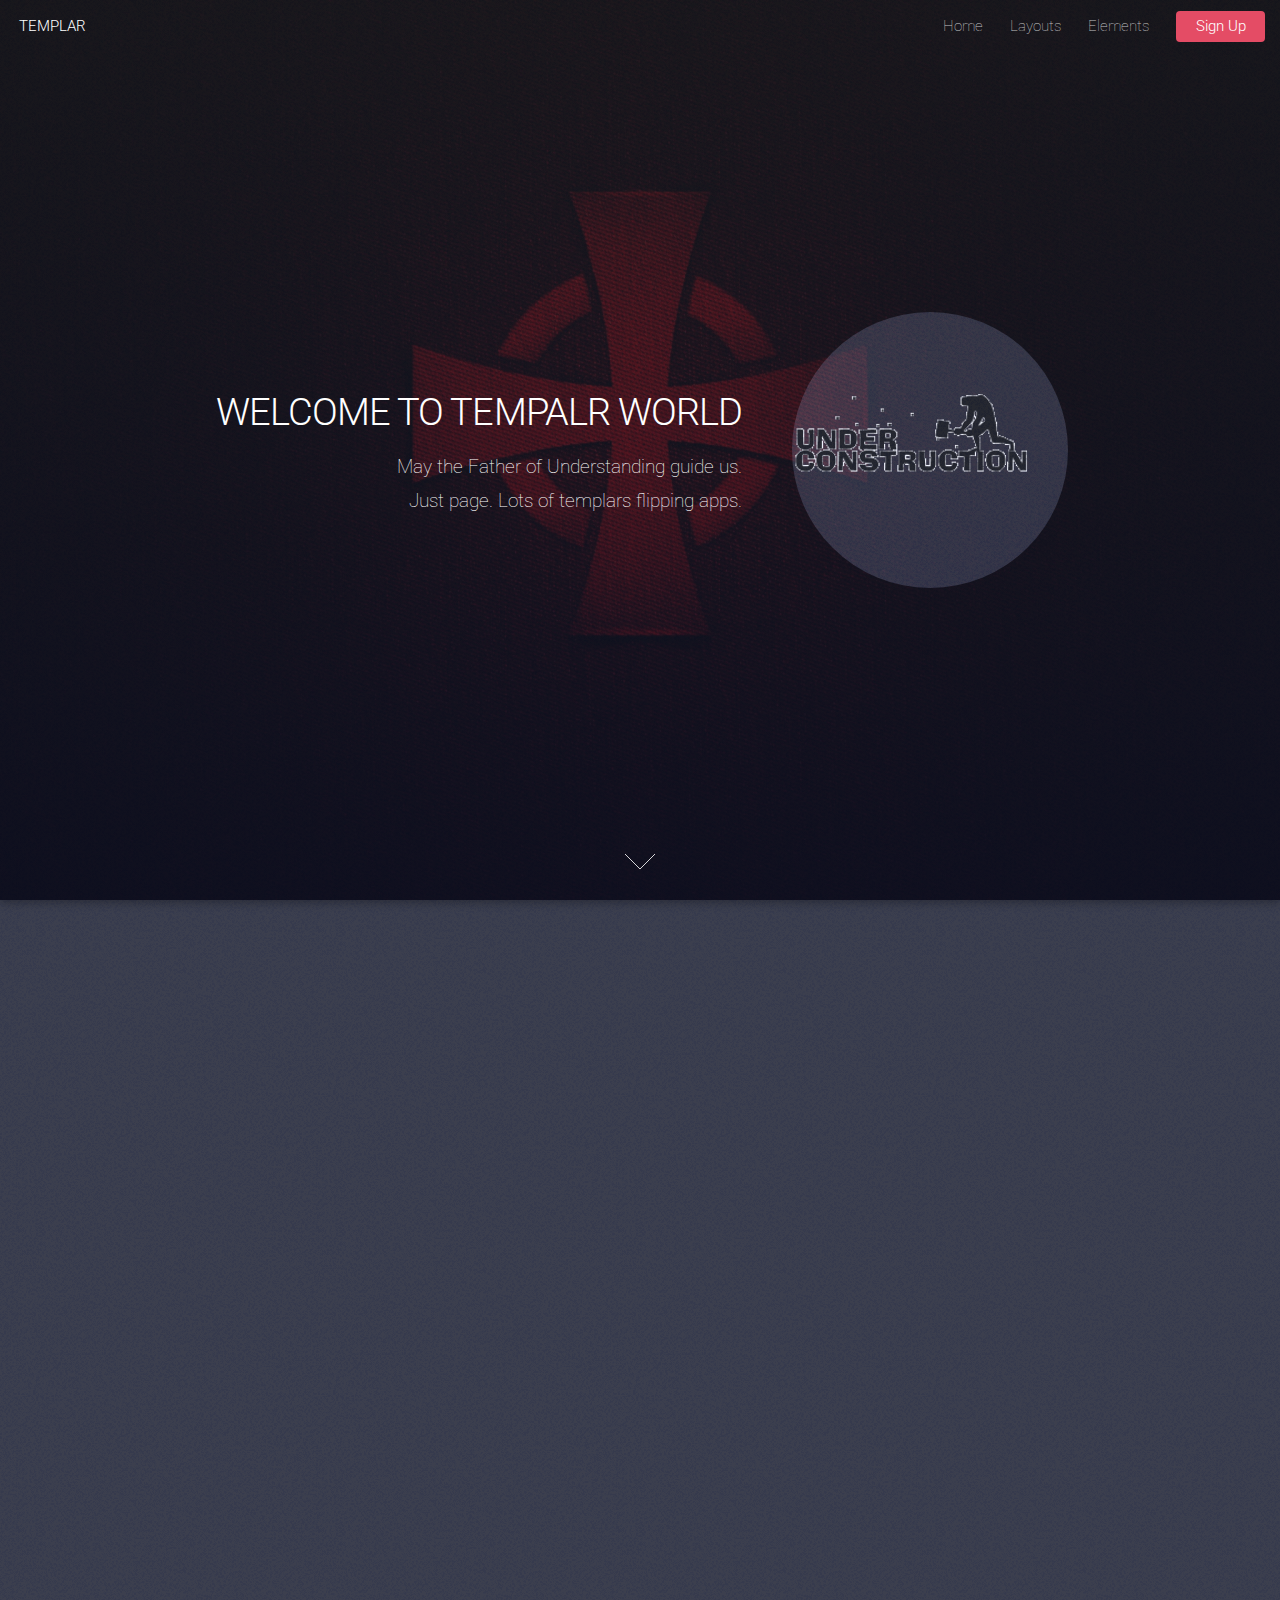
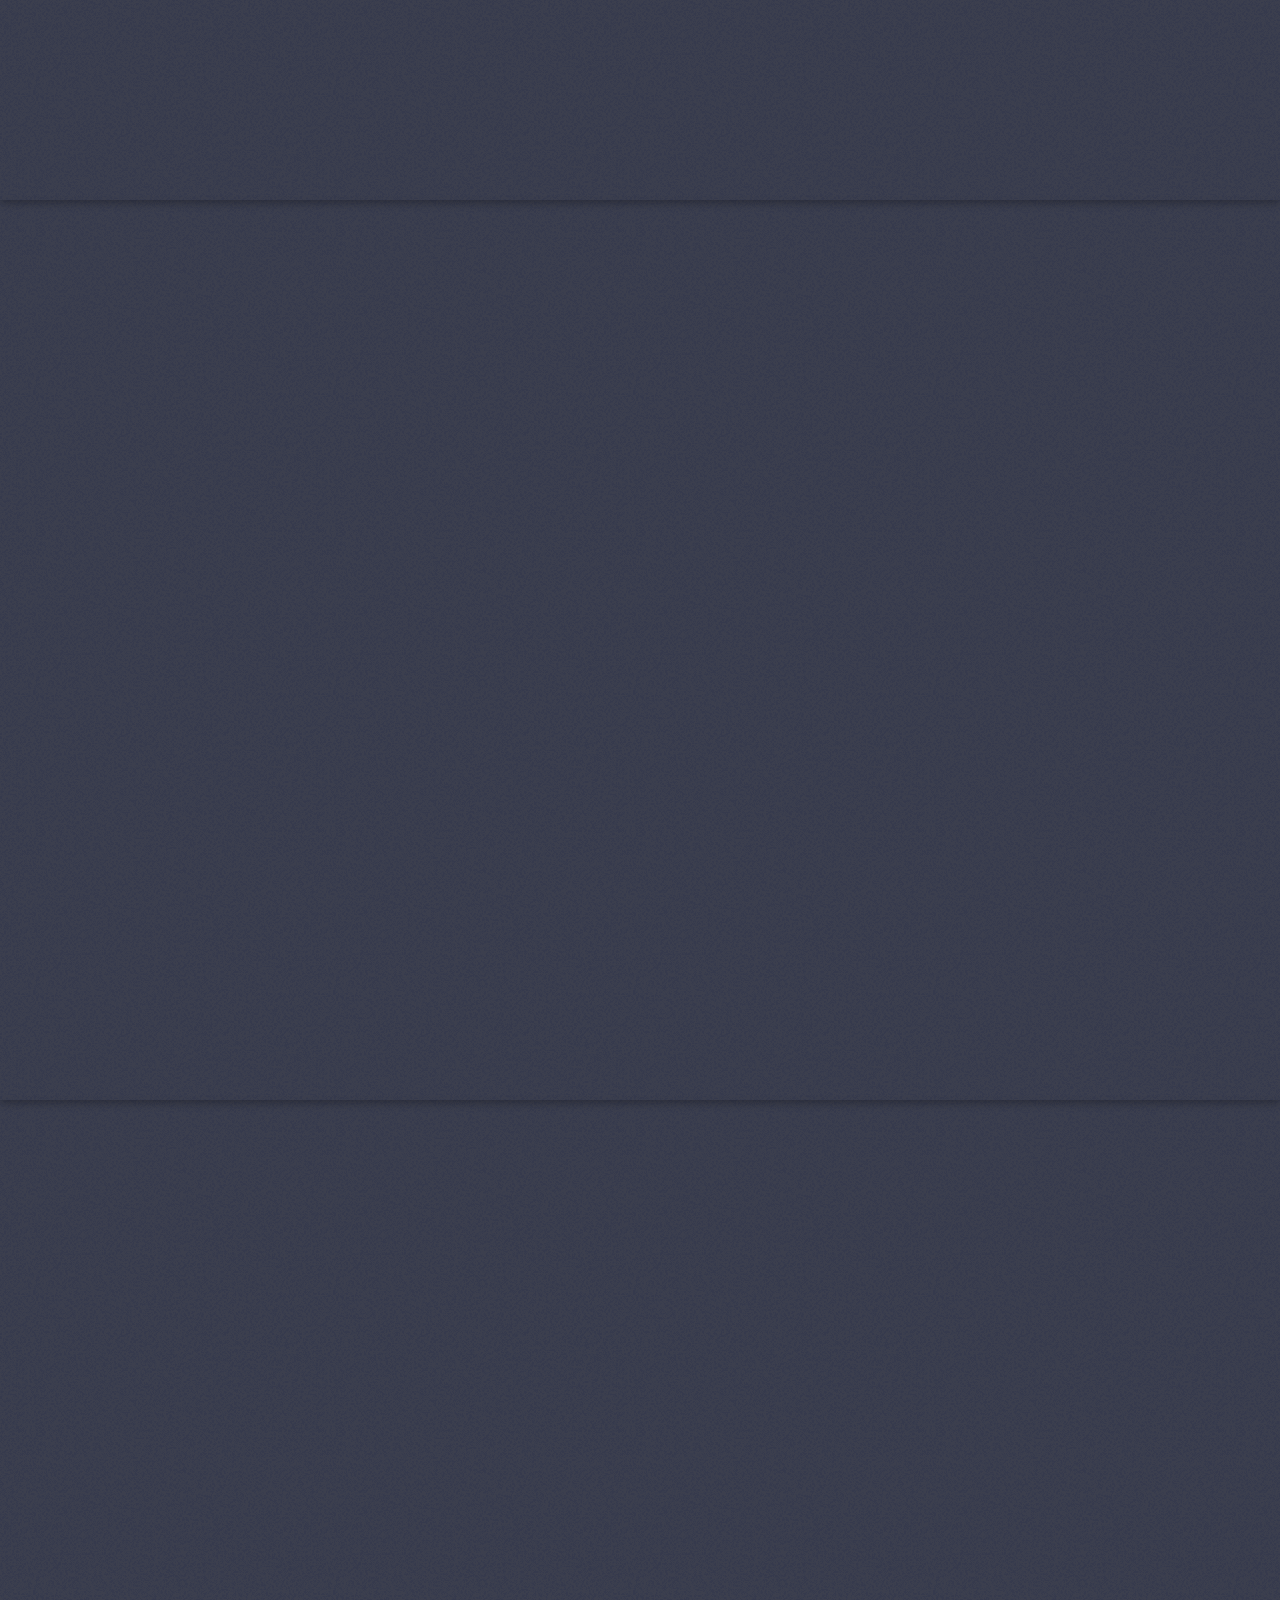
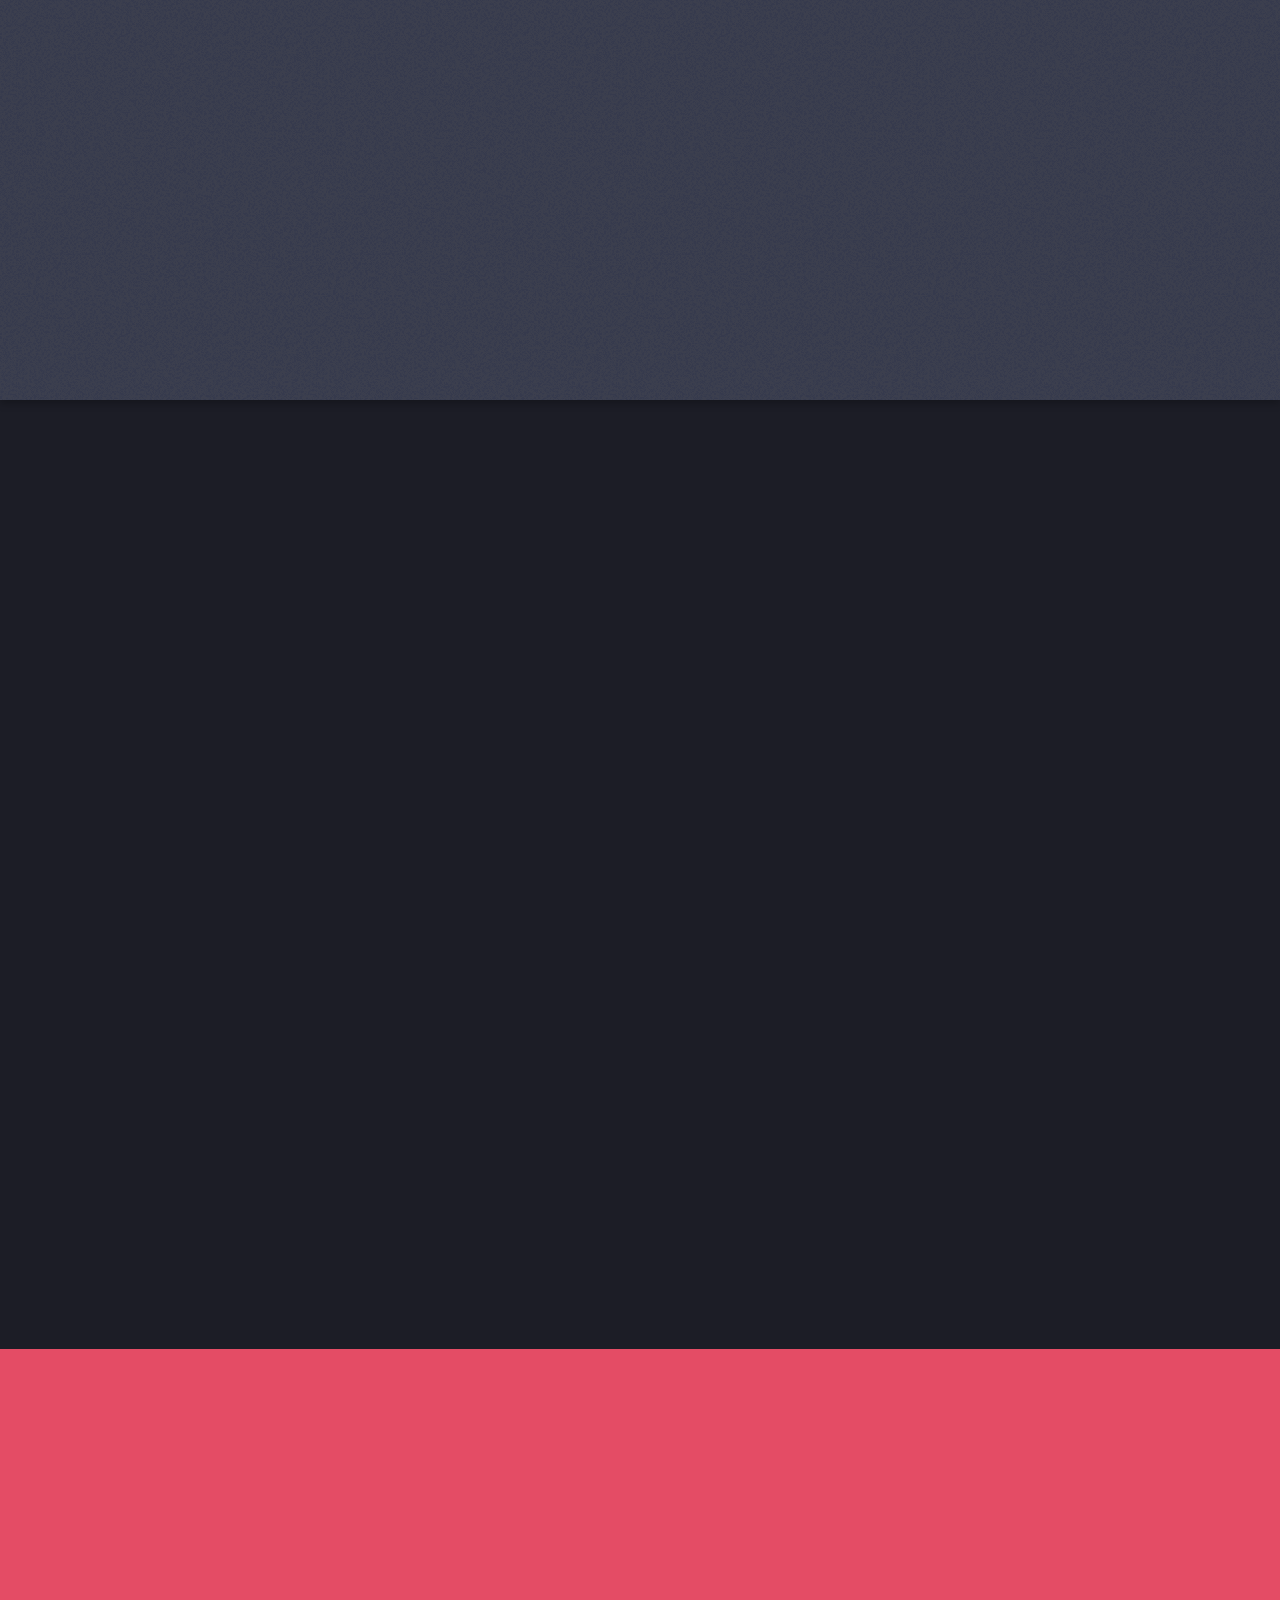
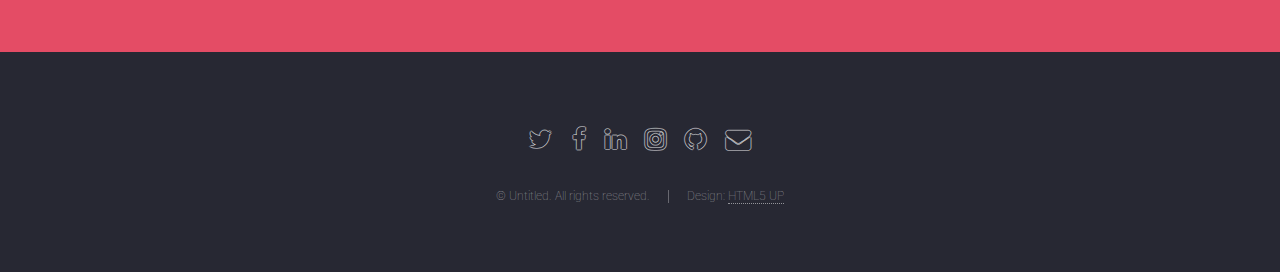
==== commit 99a94d5a: "Signed-off-by: thanaseelangit <jacsiseelan@yahoo.com>" ====
--- a/index.html
+++ b/index.html
@@ -6,7 +6,7 @@
 -->
 <html>
 	<head>
-		<title>Landed by HTML5 UP</title>
+		<title>REAL TEMPLAR</title>
 		<meta charset="utf-8" />
 		<meta name="viewport" content="width=device-width, initial-scale=1" />
 		<!--[if lte IE 8]><script src="assets/js/ie/html5shiv.js"></script><![endif]-->
@@ -54,7 +54,7 @@
 							<p>May the Father of Understanding guide us.<br />
 							Just page. Lots of templars flipping apps.</p>
 						</header>
-						<span class="image"><img src="images/pic01.jpg" alt="" /></span>
+						<span class="image"><img src="images/pic01.gif" alt="" /></span>
 					</div>
 					<a href="#one" class="goto-next scrolly">Next</a>
 				</section>
--- a/assets/css/main.css
+++ b/assets/css/main.css
@@ -3401,7 +3401,7 @@
 			}
 
 				#banner .content .image img {
-					border-radius: 100%;
+					border-radius: 10%;
 					display: block;
 					width: 100%;
 				}
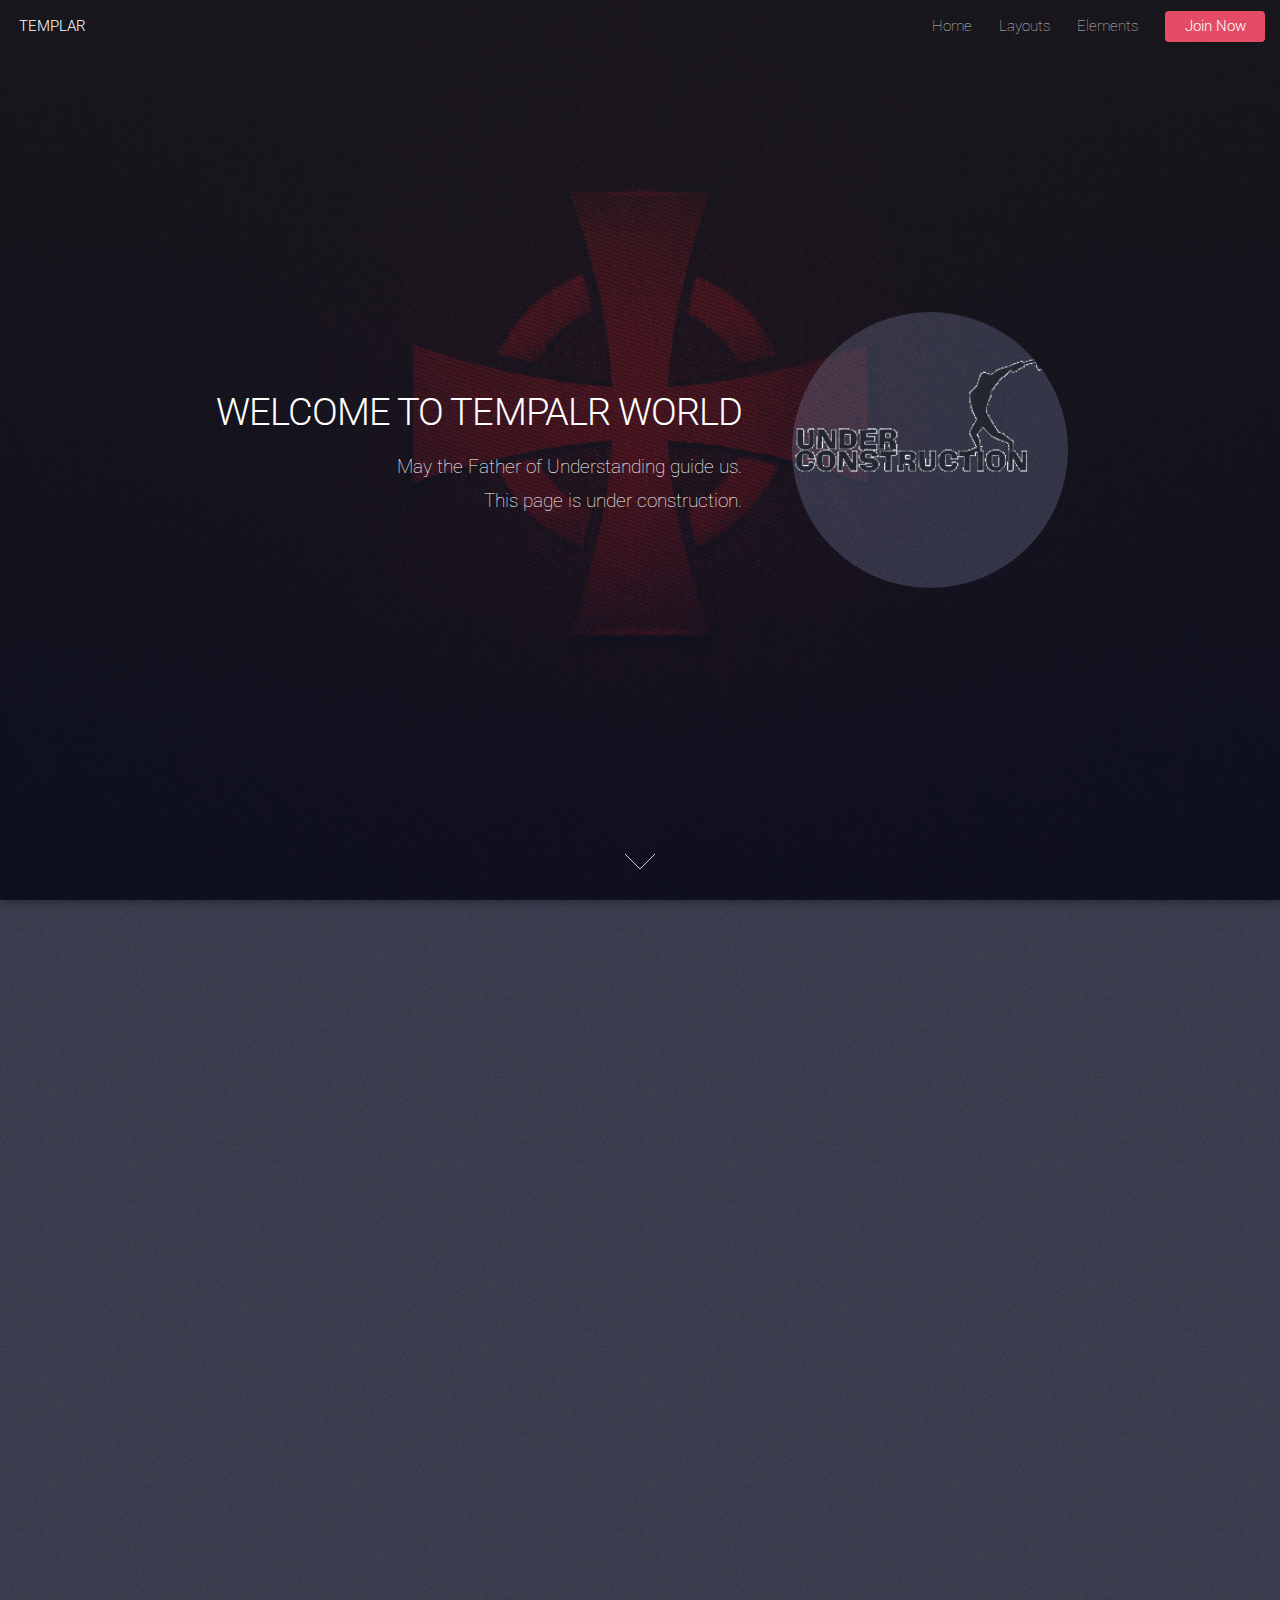
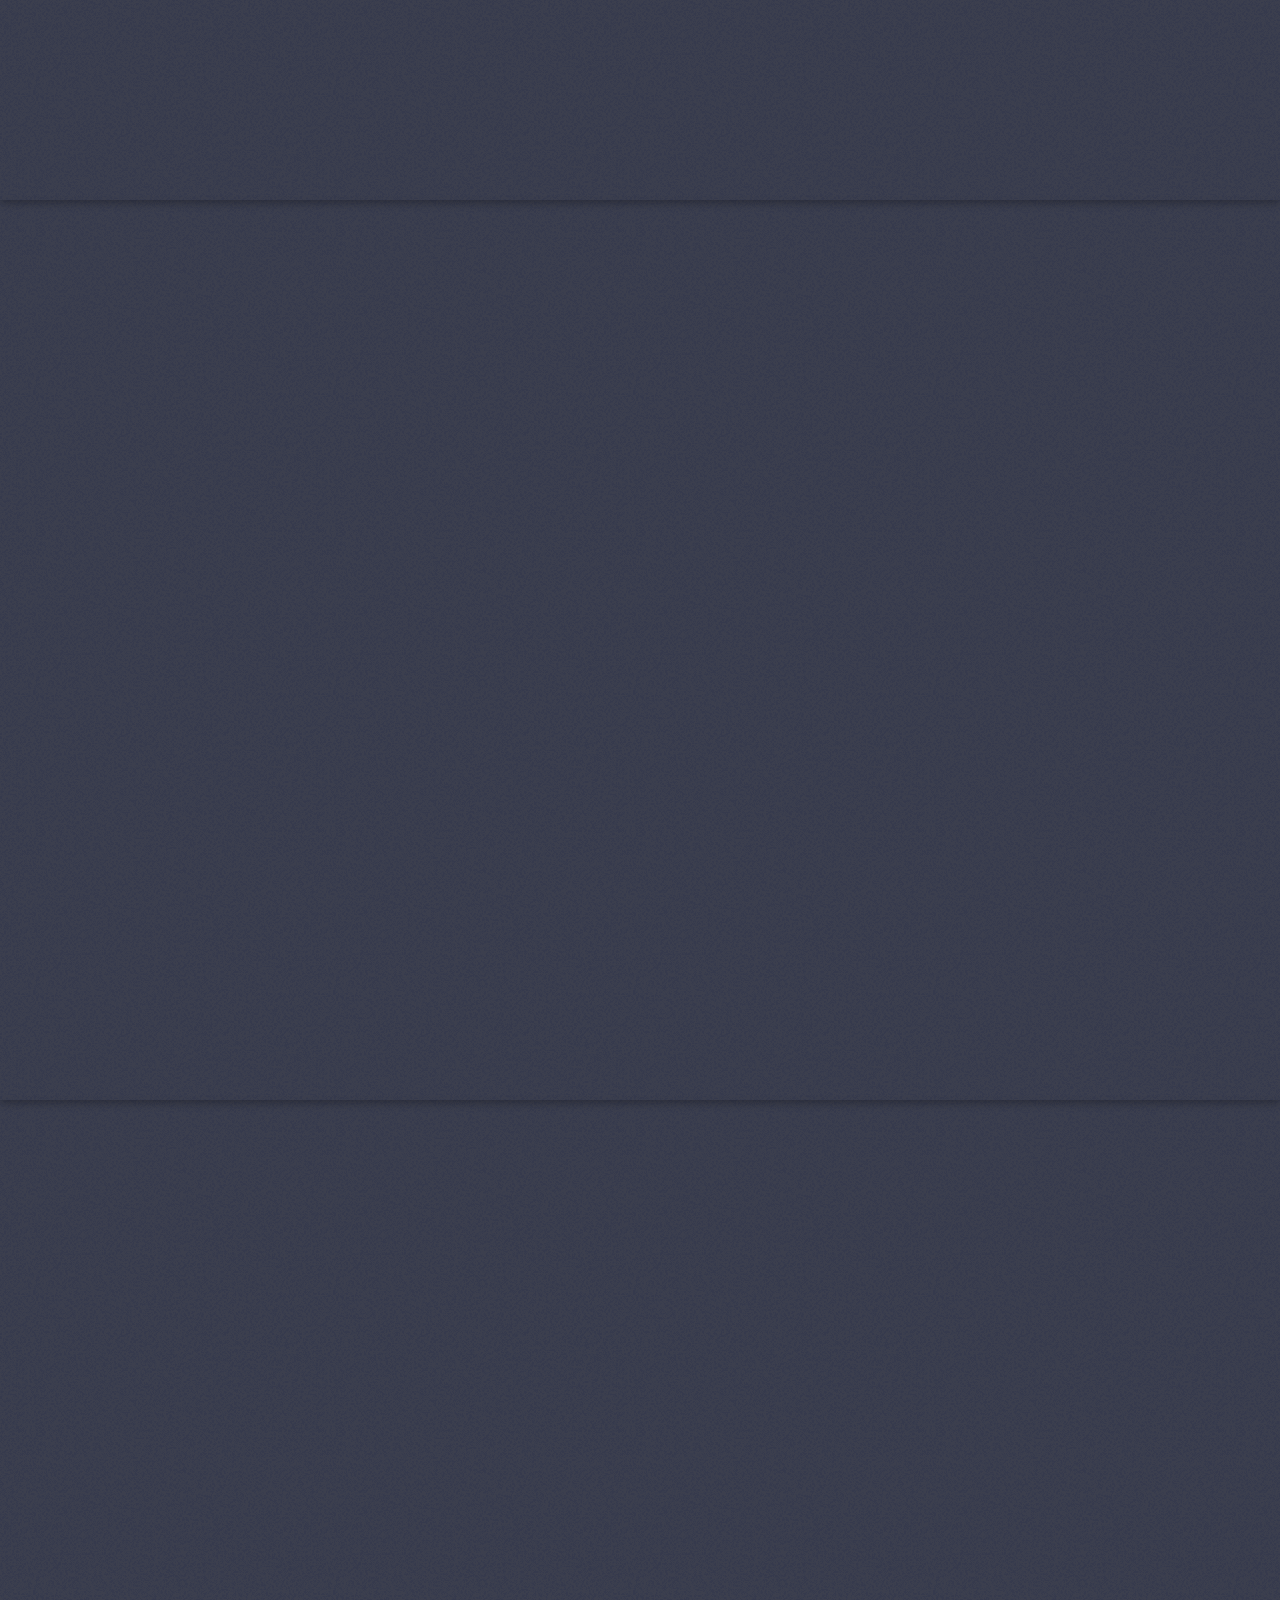
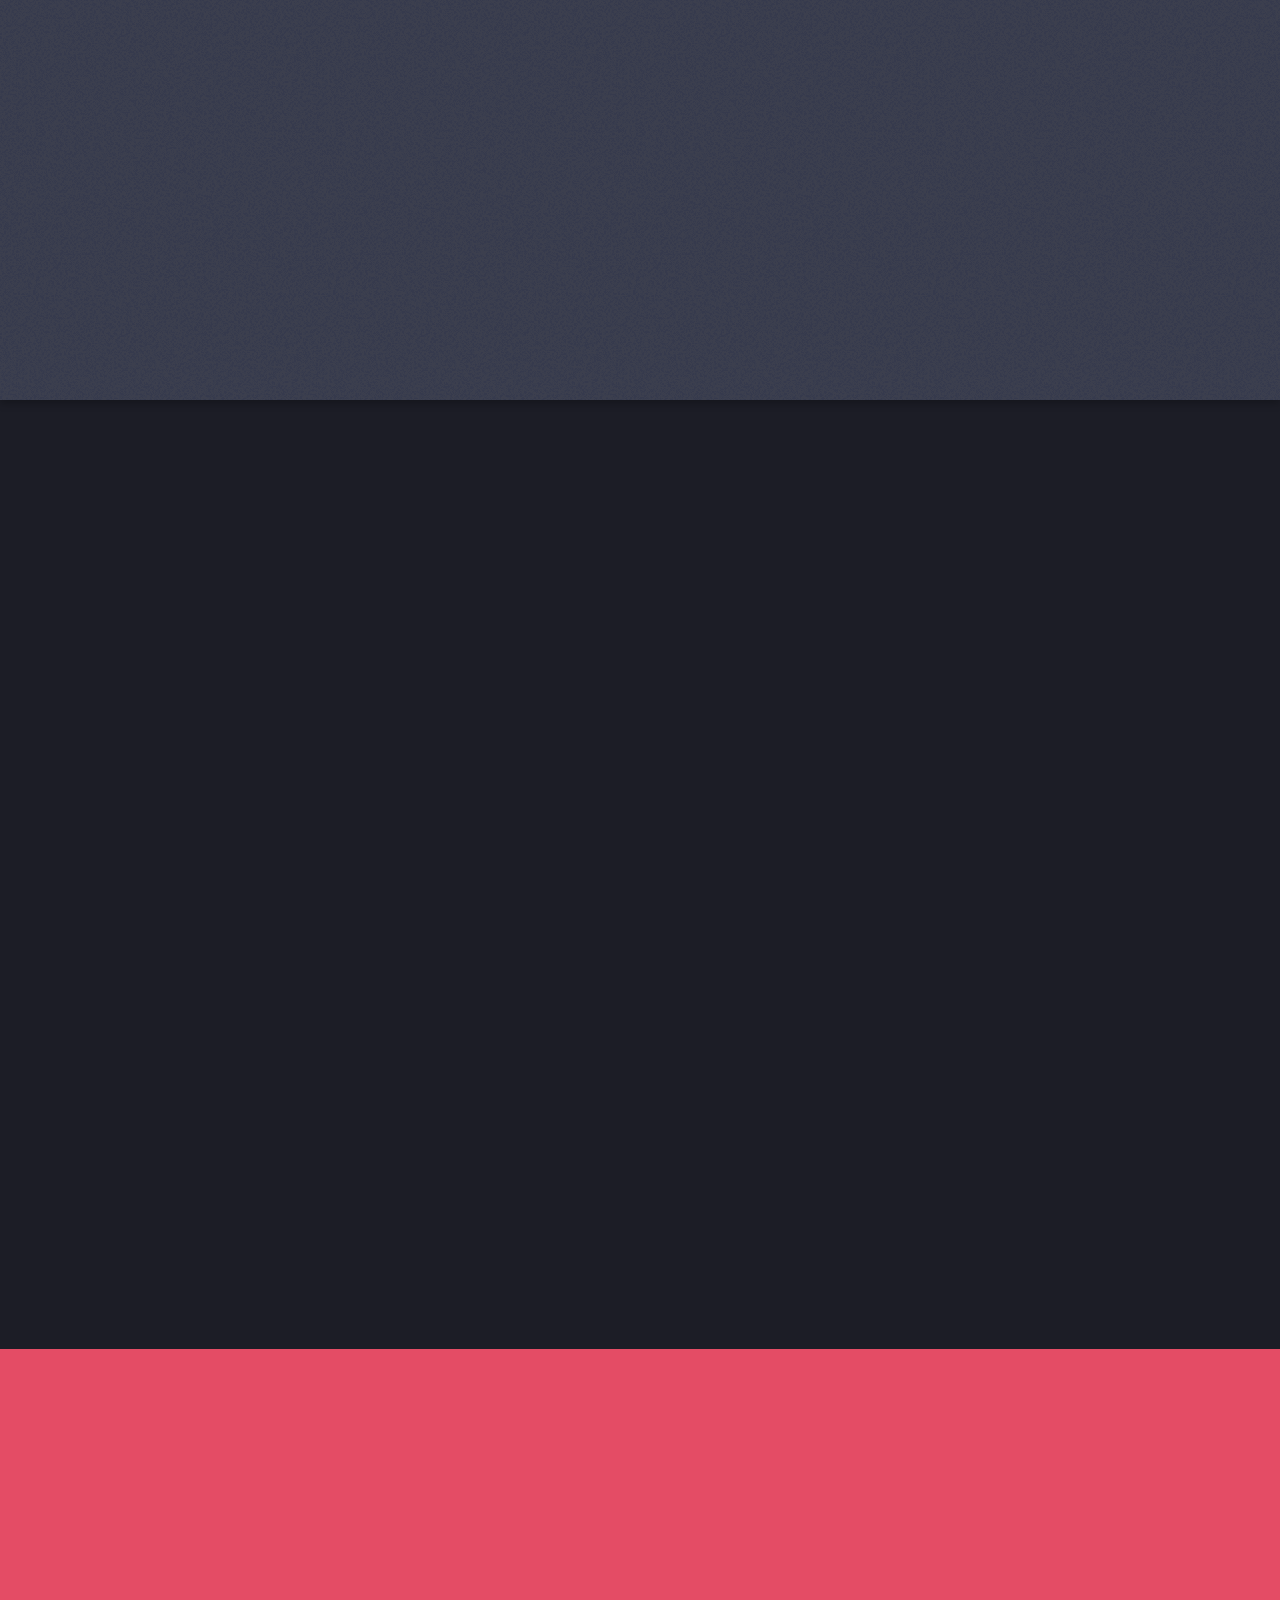
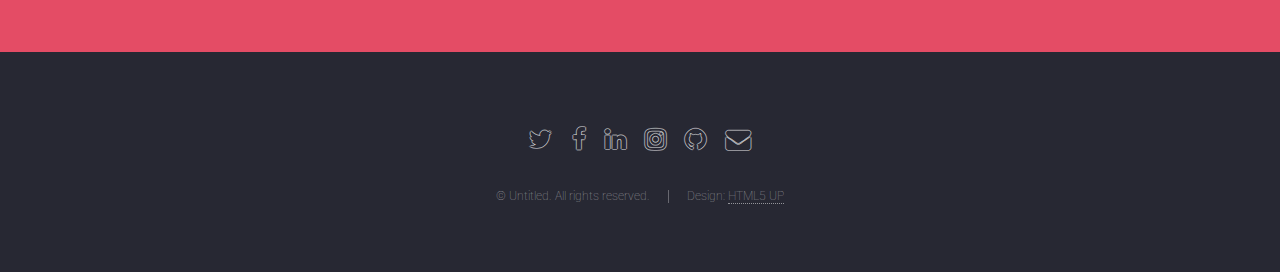
==== commit 25bfb064: "Signed-off-by: thanaseelangit <jacsiseelan@yahoo.com>" ====
--- a/index.html
+++ b/index.html
@@ -41,7 +41,7 @@
 								</ul>
 							</li>
 							<li><a href="elements.html">Elements</a></li>
-							<li><a href="#" class="button special">Sign Up</a></li>
+							<li><a href="#" class="button special">Join Now</a></li>
 						</ul>
 					</nav>
 				</header>
@@ -52,7 +52,7 @@
 						<header>
 							<h2>WELCOME TO TEMPALR WORLD</h2>
 							<p>May the Father of Understanding guide us.<br />
-							Just page. Lots of templars flipping apps.</p>
+							This page is under construction.</p>
 						</header>
 						<span class="image"><img src="images/pic01.gif" alt="" /></span>
 					</div>
